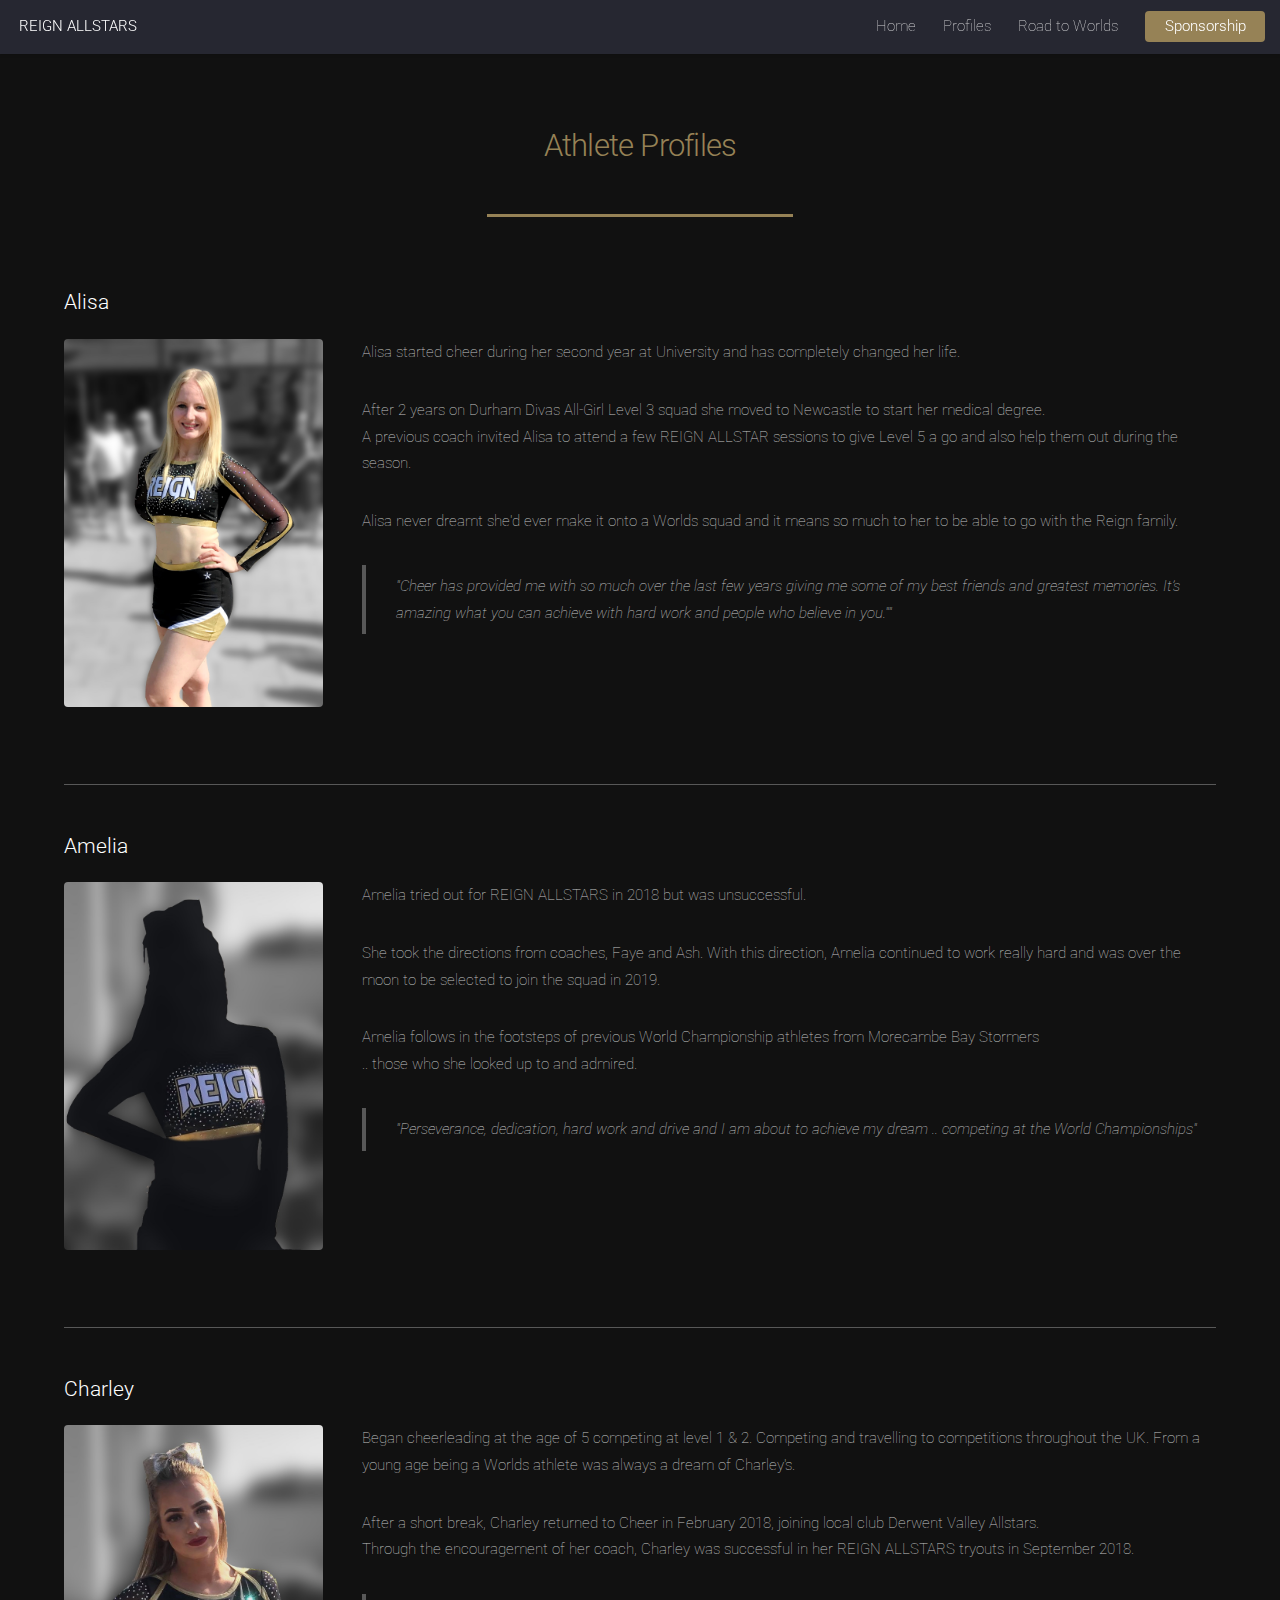
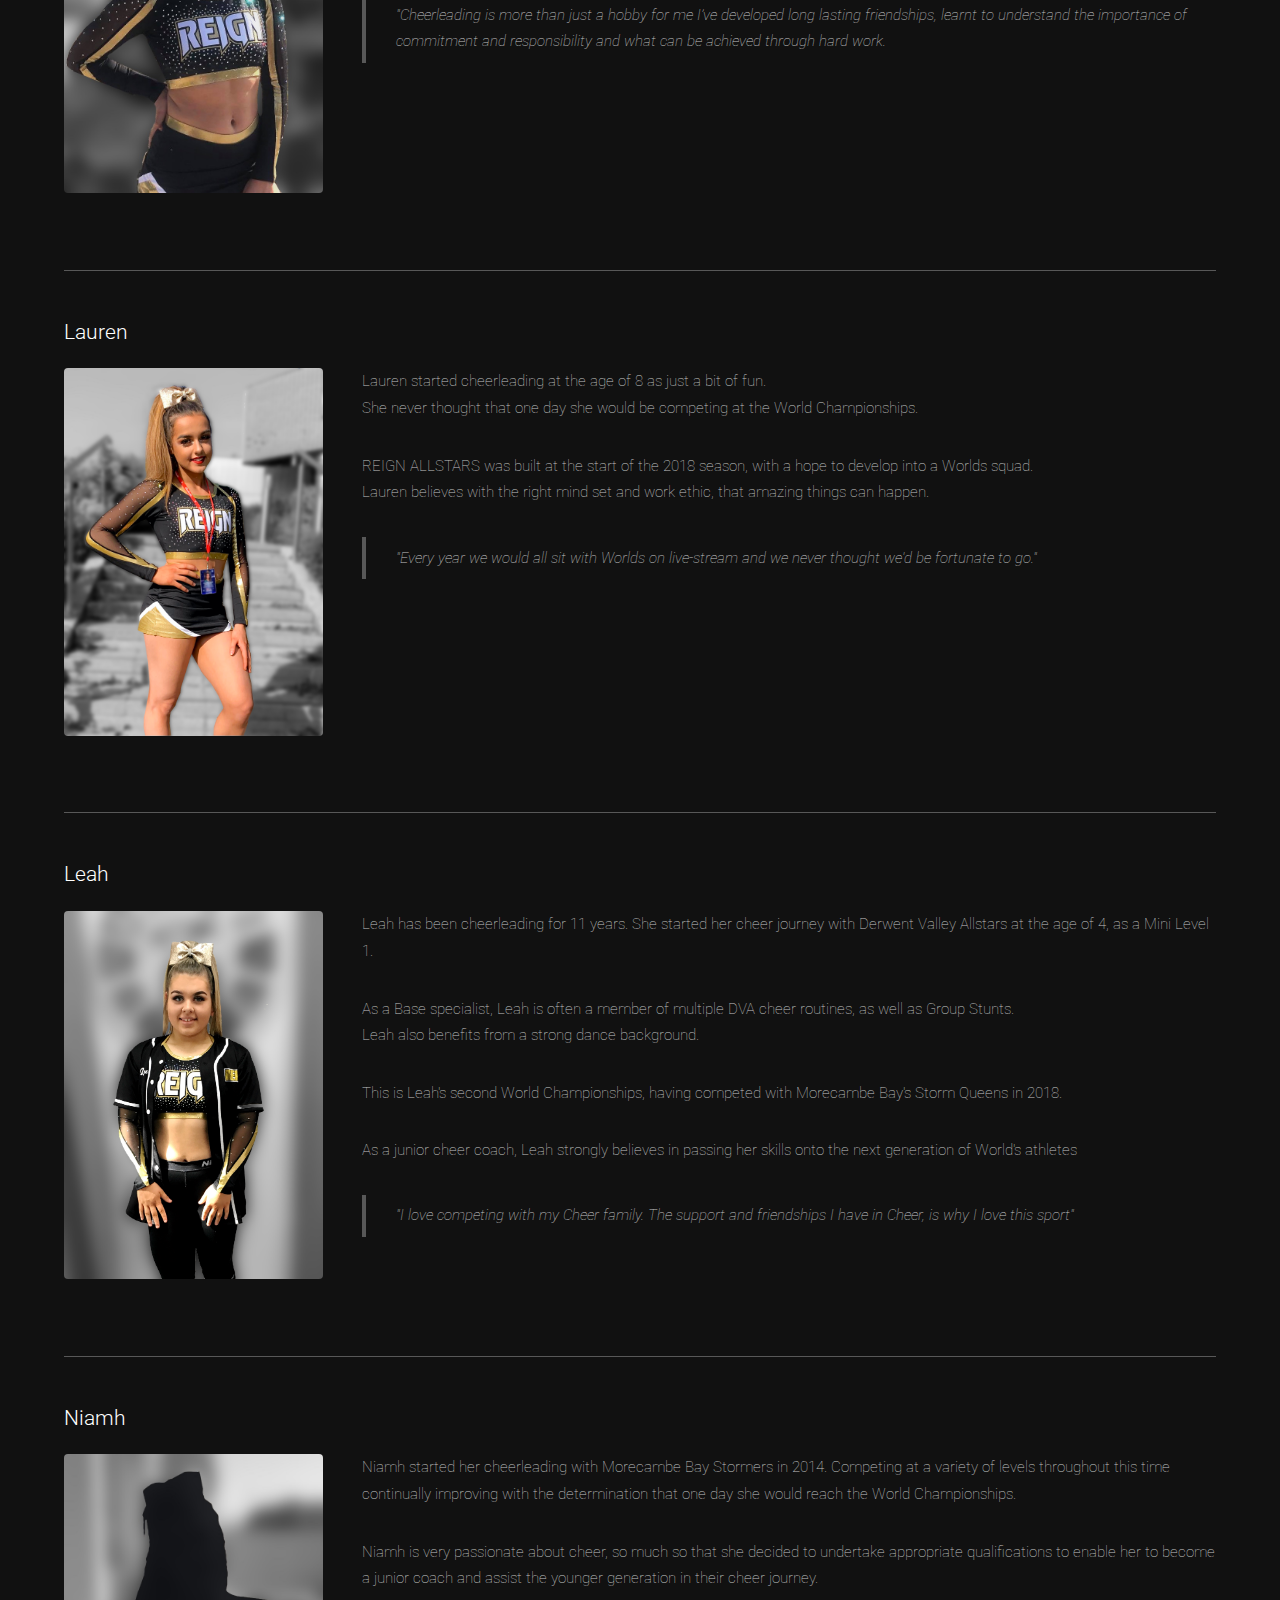
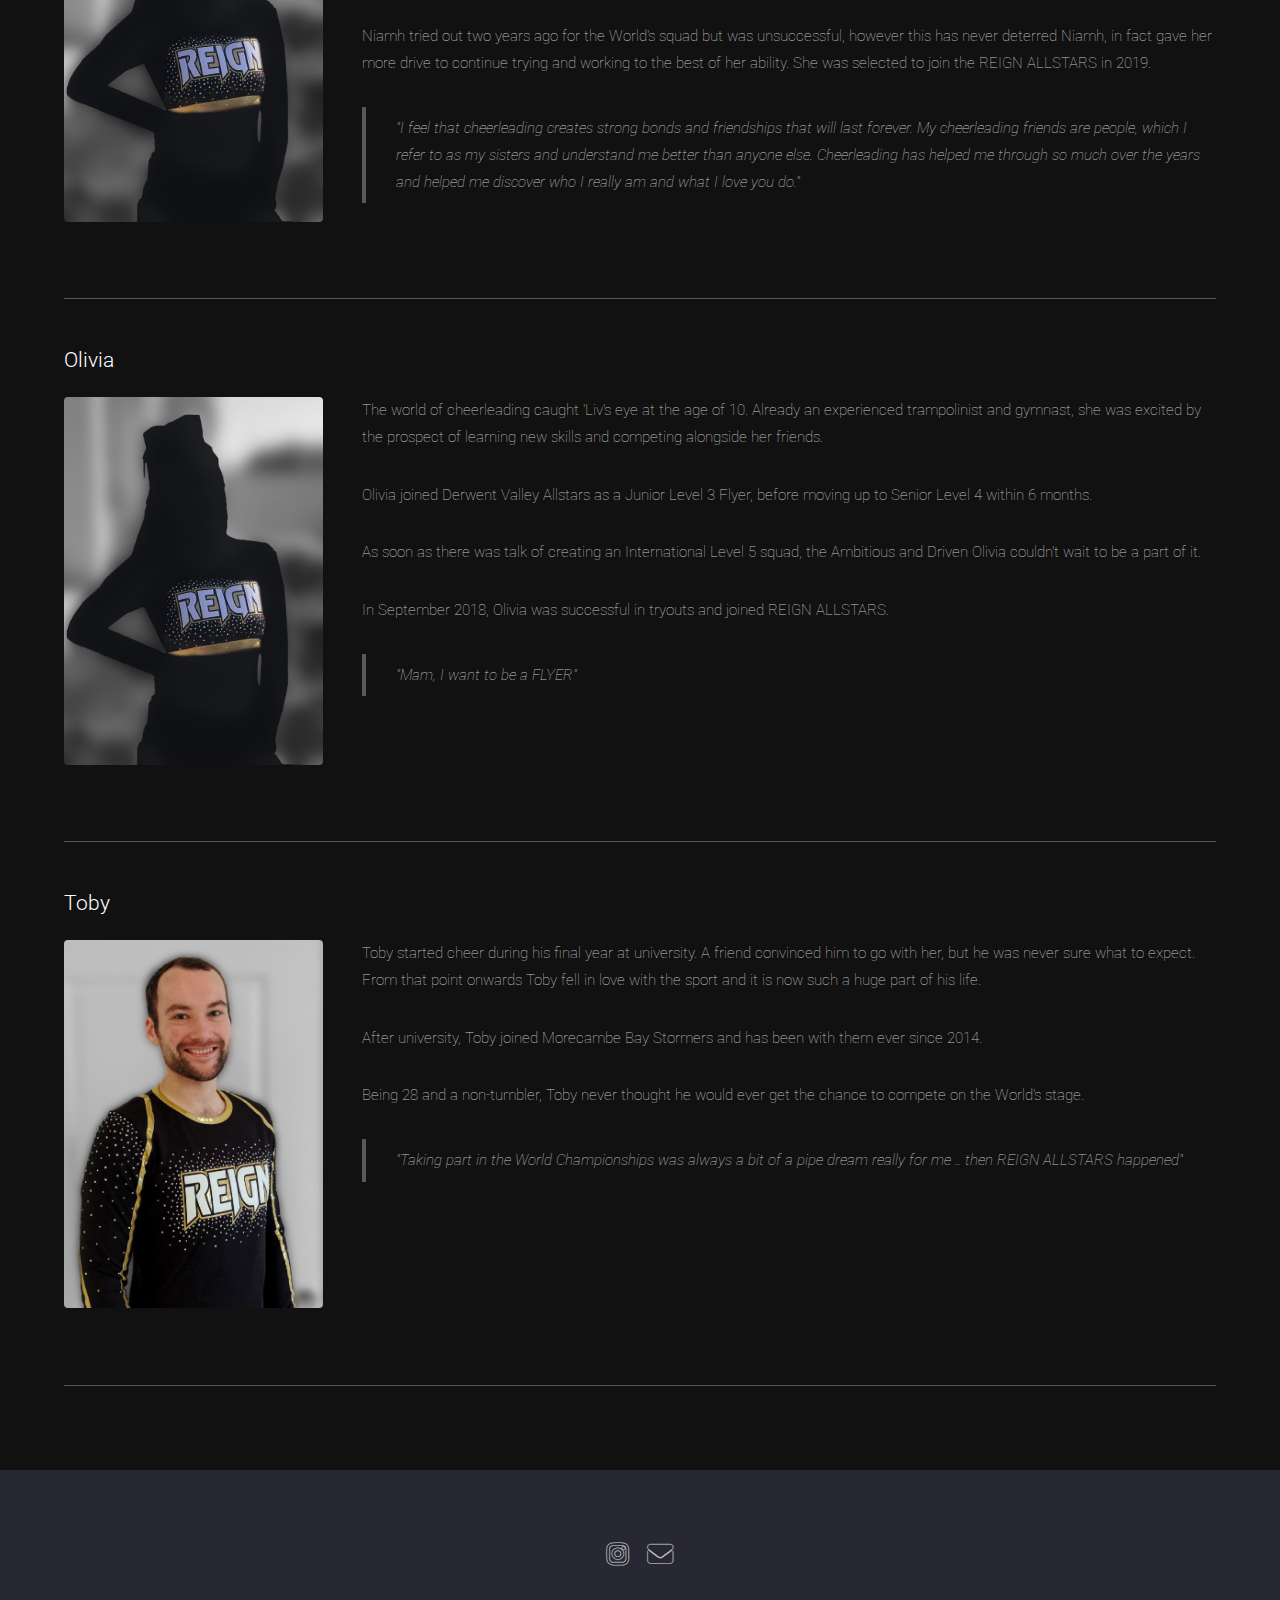
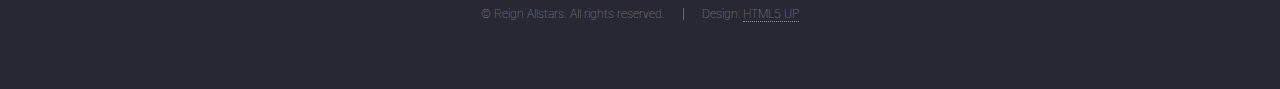
==== athlete-profiles.html @ b9ca9f1c "Added Leah profile" ====
<!DOCTYPE HTML>
<!--
	Landed by HTML5 UP
	html5up.net | @ajlkn
	Free for personal and commercial use under the CCA 3.0 license (html5up.net/license)
-->
<html>
	<head>
		<title>REIGN ALLSTARS - Level 5 Coed Cheer</title>
		<meta charset="utf-8" />
		<meta name="viewport" content="width=device-width, initial-scale=1, user-scalable=no" />
		<link rel="stylesheet" href="assets/css/main.css" />
		<noscript><link rel="stylesheet" href="assets/css/noscript.css" /></noscript>
	</head>
	<body class="is-preload">
		<div id="page-wrapper">

			<!-- Header -->
				<header id="header">
					<h1 id="logo"><a href="index.html">REIGN ALLSTARS</a></h1>
					<nav id="nav">
						<ul>
							<li><a href="index.html">Home</a></li>
							<li><a href="athlete-profiles.html">Profiles</a></li>
							<li><a href="road-to-worlds.html">Road to Worlds</a></li>
							<!--
							<li>
								<a href="index.html">The Journey</a>
								<ul>
									<li></li>
								</ul>
							</li>
							-->
							<li><a href="sponsorship.html" class="button primary">Sponsorship</a></li>
						</ul>
					</nav>
				</header>

			<!-- Main -->
				<div id="main" class="wrapper style1">
					<div class="container">
						<header class="major">
							<h2>Athlete Profiles</h2>
						</header>

						<!-- Content -->
							<section id="content">
								<div>
									<h3>Alisa</h3>
								</div>
								<div class="row">
									<div class="col-3 col-12-medium">
										<img class="image fit" src="images/alisa-profile.jpg" alt="" />
									</div>
									<div class="col-9 col-12-medium">
										<p>Alisa started cheer during her second year at University and has completely changed her life.</p>
										<p>After 2 years on Durham Divas All-Girl Level 3 squad she moved to Newcastle to start her medical degree.<br/>A previous coach invited Alisa to attend a few REIGN ALLSTAR sessions to give Level 5 a go and also help them out during the season.
										<p>Alisa never dreamt she'd ever make it onto a Worlds squad and it means so much to her to be able to go with the Reign family.</p>
										<blockquote>"Cheer has provided me with so much over the last few years giving me some of my best friends and greatest memories. It’s amazing what you can achieve with hard work and people who believe in you.""</blockquote>
									</div>
								</div>
								<hr />

								<div>
									<h3>Amelia</h3>
								</div>
								<div class="row">
									<div class="col-3 col-12-medium">
										<img class="image fit" src="images/unknown-profile.jpg" alt="" />
									</div>
									<div class="col-9 col-12-medium">
										<p>Amelia tried out for REIGN ALLSTARS in 2018 but was unsuccessful.</p>
										<p>She took the directions from coaches, Faye and Ash. With this direction, Amelia continued to work really hard and was over the moon to be selected to join the squad in 2019.
										<p>Amelia follows in the footsteps of previous World Championship athletes from Morecambe Bay Stormers<br />.. those who she looked up to and admired.</p>
										<blockquote>"Perseverance, dedication, hard work and drive and I am about to achieve my dream .. competing at the World Championships"</blockquote>
									</div>
								</div>
								<hr />

								<div>
									<h3>Charley</h3>
								</div>
								<div class="row">
									<div class="col-3 col-12-medium">
										<img class="image fit" src="images/charley-profile.jpg" alt="" />
									</div>
									<div class="col-9 col-12-medium">
										<p>Began cheerleading at the age of 5 competing at level 1 & 2. Competing and travelling to competitions throughout the UK. From a young age being a Worlds athlete was always a dream of Charley's.</p>
										<p>After a short break, Charley returned to Cheer in February 2018, joining local club Derwent Valley Allstars.<br />Through the encouragement of her coach, Charley was successful in her REIGN ALLSTARS tryouts in September 2018.</p>
										<blockquote>"Cheerleading is more than just a hobby for me I’ve developed long lasting friendships, learnt to understand the importance of commitment and responsibility and what can be achieved through hard work.</blockquote>
									</div>
								</div>
								<hr />

								<div>
									<h3>Lauren</h3>
								</div>
								<div class="row">
									<div class="col-3 col-12-medium">
										<img class="image fit" src="images/lauren-profile.jpg" alt="" />
									</div>
									<div class="col-9 col-12-medium">
										<p>Lauren started cheerleading at the age of 8 as just a bit of fun.<br />She never thought that one day she would be competing at the World Championships.</p>
										<p>REIGN ALLSTARS was built at the start of the 2018 season, with a hope to develop into a Worlds squad.<br />Lauren believes with the right mind set and work ethic, that amazing things can happen.</p>
										<blockquote>"Every year we would all sit with Worlds on live-stream and we never thought we'd be fortunate to go."</blockquote>
									</div>
								</div>
								<hr />

								<div>
									<h3>Leah</h3>
								</div>
								<div class="row">
									<div class="col-3 col-12-medium">
										<img class="image fit" src="images/leah-profile.jpg" alt="" />
									</div>
									<div class="col-9 col-12-medium">
										<p>Leah has been cheerleading for 11 years. She started her cheer journey with Derwent Valley Allstars at the age of 4, as a Mini Level 1.</p>
										<p>As a Base specialist, Leah is often a member of multiple DVA cheer routines, as well as Group Stunts.<br />Leah also benefits from a strong dance background.</p>
										<p>This is Leah's second World Championships, having competed with Morecambe Bay's Storm Queens in 2018.</p>
										<p>As a junior cheer coach, Leah strongly believes in passing her skills onto the next generation of World's athletes</p>
										<blockquote>"I love competing with my Cheer family. The support and friendships I have in Cheer, is why I love this sport"</blockquote>
									</div>
								</div>
								<hr />

								<div>
									<h3>Niamh</h3>
								</div>
								<div class="row">
									<div class="col-3 col-12-medium">
										<img class="image fit" src="images/unknown-profile.jpg" alt="" />
									</div>
									<div class="col-9 col-12-medium">
										<p>Niamh started her cheerleading with Morecambe Bay Stormers in 2014. Competing at a variety of levels throughout this time continually improving with the determination that one day she would reach the World Championships.</p>
										<p>Niamh is very passionate about cheer, so much so that she decided to undertake appropriate qualifications to enable her to become a junior coach and assist the younger generation in their cheer journey.</p>
										<p>Niamh tried out two years ago for the World's squad but was unsuccessful, however this has never deterred Niamh, in fact gave her more drive to continue trying and working to the best of her ability. She was selected to join the REIGN ALLSTARS in 2019.</p>
										<blockquote>"I feel that cheerleading creates strong bonds and friendships that will last forever. My cheerleading friends are people, which I refer to as my sisters and understand me better than anyone else. Cheerleading has helped me through so much over the years and helped me discover who I really am and what I love you do."</blockquote>
									</div>
								</div>
								<hr />

								<div>
									<h3>Olivia</h3>
								</div>
								<div class="row">
									<div class="col-3 col-12-medium">
										<img class="image fit" src="images/unknown-profile.jpg" alt="" />
									</div>
									<div class="col-9 col-12-medium">
										<p>The world of cheerleading caught 'Liv's eye at the age of 10. Already an experienced trampolinist and gymnast, she was excited by the prospect of learning new skills and competing alongside her friends.</p>
										<p>Olivia joined Derwent Valley Allstars as a Junior Level 3 Flyer, before moving up to Senior Level 4 within 6 months.</p>
										<p>As soon as there was talk of creating an International Level 5 squad, the Ambitious and Driven Olivia couldn't wait to be a part of it.</p>
										<p>In September 2018, Olivia was successful in tryouts and joined REIGN ALLSTARS.</p>
										<blockquote>"Mam, I want to be a FLYER"</blockquote>
									</div>
								</div>
								<hr />

								<div>
									<h3>Toby</h3>
								</div>
								<div class="row">
									<div class="col-3 col-12-medium">
										<img class="image fit" src="images/toby-profile.jpg" alt="" />
									</div>
									<div class="col-9 col-12-medium">
										<p>Toby started cheer during his final year at university. A friend convinced him to go with her, but he was never sure what to expect.<br />From that point onwards Toby fell in love with the sport and it is now such a huge part of his life.</p>
										<p>After university, Toby joined Morecambe Bay Stormers and has been with them ever since 2014.</p>
										<p>Being 28 and a non-tumbler, Toby never thought he would ever get the chance to compete on the World's stage.</p>
										<blockquote>"Taking part in the World Championships was always a bit of a pipe dream really for me .. then REIGN ALLSTARS happened"</blockquote>
									</div>
								</div>
								<hr />

								</section>

					</div>
				</div>

				<!-- Footer -->
					<footer id="footer">
						<ul class="icons">
							<li><a href="https://instagram.com/reign_allstars" class="icon brands alt fa-instagram"><span class="label">Instagram</span></a></li>
							<li><a  href="mailto:coach@reignallstars.co.uk" class="icon solid alt fa-envelope"><span class="label">Email</span></a></li>
						</ul>
						<ul class="copyright">
							<li>&copy; Reign Allstars. All rights reserved.</li><li>Design: <a href="http://html5up.net">HTML5 UP</a></li>
						</ul>
					</footer>

		</div>

		<!-- Scripts -->
			<script src="assets/js/jquery.min.js"></script>
			<script src="assets/js/jquery.scrolly.min.js"></script>
			<script src="assets/js/jquery.dropotron.min.js"></script>
			<script src="assets/js/jquery.scrollex.min.js"></script>
			<script src="assets/js/browser.min.js"></script>
			<script src="assets/js/breakpoints.min.js"></script>
			<script src="assets/js/util.js"></script>
			<script src="assets/js/main.js"></script>

	</body>
</html>
---- assets/css/main.css ----
@import url("fontawesome-all.min.css");
@import url("https://fonts.googleapis.com/css?family=Roboto:100,300,100italic,300italic");

/*
	Landed by HTML5 UP
	html5up.net | @ajlkn
	Free for personal and commercial use under the CCA 3.0 license (html5up.net/license)
*/

html, body, div, span, applet, object,
iframe, h1, h2, h3, h4, h5, h6, p, blockquote,
pre, a, abbr, acronym, address, big, cite,
code, del, dfn, em, img, ins, kbd, q, s, samp,
small, strike, strong, sub, sup, tt, var, b,
u, i, center, dl, dt, dd, ol, ul, li, fieldset,
form, label, legend, table, caption, tbody,
tfoot, thead, tr, th, td, article, aside,
canvas, details, embed, figure, figcaption,
footer, header, hgroup, menu, nav, output, ruby,
section, summary, time, mark, audio, video {
	margin: 0;
	padding: 0;
	border: 0;
	font-size: 100%;
	font: inherit;
	vertical-align: baseline;}

article, aside, details, figcaption, figure,
footer, header, hgroup, menu, nav, section {
	display: block;}

body {
	line-height: 1;
}

ol, ul {
	list-style: none;
}

blockquote, q {
	quotes: none;
}

	blockquote:before, blockquote:after, q:before, q:after {
		content: '';
		content: none;
	}

table {
	border-collapse: collapse;
	border-spacing: 0;
}

body {
	-webkit-text-size-adjust: none;
}

mark {
	background-color: transparent;
	color: inherit;
}

input::-moz-focus-inner {
	border: 0;
	padding: 0;
}

input, select, textarea {
	-moz-appearance: none;
	-webkit-appearance: none;
	-ms-appearance: none;
	appearance: none;
}

/* Basic */

	html {
		box-sizing: border-box;
	}

	*, *:before, *:after {
		box-sizing: inherit;
	}

	html, body {
		background: #111111;
	}

	body.is-preload *, body.is-preload *:before, body.is-preload *:after {
		-moz-animation: none !important;
		-webkit-animation: none !important;
		-ms-animation: none !important;
		animation: none !important;
		-moz-transition: none !important;
		-webkit-transition: none !important;
		-ms-transition: none !important;
		transition: none !important;
	}

	body, input, select, textarea {
		color: rgba(255, 255, 255, 0.75);
		font-family: "Roboto", Helvetica, sans-serif;
		font-size: 15pt;
		font-weight: 100;
		line-height: 1.75em;
	}

	a {
		-moz-transition: border-color 0.2s ease-in-out, color 0.2s ease-in-out;
		-webkit-transition: border-color 0.2s ease-in-out, color 0.2s ease-in-out;
		-ms-transition: border-color 0.2s ease-in-out, color 0.2s ease-in-out;
		transition: border-color 0.2s ease-in-out, color 0.2s ease-in-out;
		border-bottom: dotted 1px;
		color: #968256;
		text-decoration: none;
	}

		a:hover {
			color: #968256 !important;
			border-bottom-color: transparent;
		}

	strong, b {
		color: #ffffff;
		font-weight: 300;
	}

	em, i {
		font-style: italic;
	}

	p {
		margin: 0 0 2em 0;
	}

	h1, h2, h3, h4, h5, h6 {
		color: #ffffff;
		font-weight: 300;
		line-height: 1em;
		margin: 0 0 1em 0;
	}

		h1 a, h2 a, h3 a, h4 a, h5 a, h6 a {
			color: inherit;
			border: 0;
		}

	h2 {
		font-size: 2em;
		line-height: 1.5em;
		letter-spacing: -0.025em;
	}

	h3 {
		font-size: 1.35em;
		line-height: 1.5em;
	}

	h4 {
		font-size: 1.1em;
		line-height: 1.5em;
	}

	h5 {
		font-size: 0.9em;
		line-height: 1.5em;
	}

	h6 {
		font-size: 0.7em;
		line-height: 1.5em;
	}

	sub {
		font-size: 0.8em;
		position: relative;
		top: 0.5em;
	}

	sup {
		font-size: 0.8em;
		position: relative;
		top: -0.5em;
	}

	hr {
		border: 0;
		border-bottom: solid 1px rgba(255, 255, 255, 0.3);
		margin: 3em 0;
	}

		hr.major {
			margin: 4em 0;
		}

	blockquote {
		border-left: solid 4px rgba(255, 255, 255, 0.3);
		font-style: italic;
		margin: 0 0 2em 0;
		padding: 0.5em 0 0.5em 2em;
	}

	code {
		background: rgba(255, 255, 255, 0.075);
		border-radius: 4px;
		font-family: "Courier New", monospace;
		font-size: 0.9em;
		margin: 0 0.25em;
		padding: 0.25em 0.65em;
	}

	pre {
		-webkit-overflow-scrolling: touch;
		font-family: "Courier New", monospace;
		font-size: 0.9em;
		margin: 0 0 2em 0;
	}

		pre code {
			display: block;
			line-height: 1.75em;
			padding: 1em 1.5em;
			overflow-x: auto;
		}

	.align-left {
		text-align: left;
	}

	.align-center {
		text-align: center;
	}

	.align-right {
		text-align: right;
	}

/* Loader */

	@-moz-keyframes spinner-show {
		0% {
			opacity: 0;
		}

		100% {
			opacity: 1;
		}
	}

	@-webkit-keyframes spinner-show {
		0% {
			opacity: 0;
		}

		100% {
			opacity: 1;
		}
	}

	@-ms-keyframes spinner-show {
		0% {
			opacity: 0;
		}

		100% {
			opacity: 1;
		}
	}

	@keyframes spinner-show {
		0% {
			opacity: 0;
		}

		100% {
			opacity: 1;
		}
	}

	@-moz-keyframes spinner-hide {
		0% {
			color: rgba(255, 255, 255, 0.15);
			z-index: 100001;
			-moz-transform: scale(1) rotate(0deg);
			-webkit-transform: scale(1) rotate(0deg);
			-ms-transform: scale(1) rotate(0deg);
			transform: scale(1) rotate(0deg);
		}

		99% {
			color: #222630;
			z-index: 100001;
			-moz-transform: scale(0.5) rotate(360deg);
			-webkit-transform: scale(0.5) rotate(360deg);
			-ms-transform: scale(0.5) rotate(360deg);
			transform: scale(0.5) rotate(360deg);
		}

		100% {
			color: #222630;
			z-index: -1;
			-moz-transform: scale(0.5) rotate(360deg);
			-webkit-transform: scale(0.5) rotate(360deg);
			-ms-transform: scale(0.5) rotate(360deg);
			transform: scale(0.5) rotate(360deg);
		}
	}

	@-webkit-keyframes spinner-hide {
		0% {
			color: rgba(255, 255, 255, 0.15);
			z-index: 100001;
			-moz-transform: scale(1) rotate(0deg);
			-webkit-transform: scale(1) rotate(0deg);
			-ms-transform: scale(1) rotate(0deg);
			transform: scale(1) rotate(0deg);
		}

		99% {
			color: #222630;
			z-index: 100001;
			-moz-transform: scale(0.5) rotate(360deg);
			-webkit-transform: scale(0.5) rotate(360deg);
			-ms-transform: scale(0.5) rotate(360deg);
			transform: scale(0.5) rotate(360deg);
		}

		100% {
			color: #222630;
			z-index: -1;
			-moz-transform: scale(0.5) rotate(360deg);
			-webkit-transform: scale(0.5) rotate(360deg);
			-ms-transform: scale(0.5) rotate(360deg);
			transform: scale(0.5) rotate(360deg);
		}
	}

	@-ms-keyframes spinner-hide {
		0% {
			color: rgba(255, 255, 255, 0.15);
			z-index: 100001;
			-moz-transform: scale(1) rotate(0deg);
			-webkit-transform: scale(1) rotate(0deg);
			-ms-transform: scale(1) rotate(0deg);
			transform: scale(1) rotate(0deg);
		}

		99% {
			color: #222630;
			z-index: 100001;
			-moz-transform: scale(0.5) rotate(360deg);
			-webkit-transform: scale(0.5) rotate(360deg);
			-ms-transform: scale(0.5) rotate(360deg);
			transform: scale(0.5) rotate(360deg);
		}

		100% {
			color: #222630;
			z-index: -1;
			-moz-transform: scale(0.5) rotate(360deg);
			-webkit-transform: scale(0.5) rotate(360deg);
			-ms-transform: scale(0.5) rotate(360deg);
			transform: scale(0.5) rotate(360deg);
		}
	}

	@keyframes spinner-hide {
		0% {
			color: rgba(255, 255, 255, 0.15);
			z-index: 100001;
			-moz-transform: scale(1) rotate(0deg);
			-webkit-transform: scale(1) rotate(0deg);
			-ms-transform: scale(1) rotate(0deg);
			transform: scale(1) rotate(0deg);
		}

		99% {
			color: #222630;
			z-index: 100001;
			-moz-transform: scale(0.5) rotate(360deg);
			-webkit-transform: scale(0.5) rotate(360deg);
			-ms-transform: scale(0.5) rotate(360deg);
			transform: scale(0.5) rotate(360deg);
		}

		100% {
			color: #222630;
			z-index: -1;
			-moz-transform: scale(0.5) rotate(360deg);
			-webkit-transform: scale(0.5) rotate(360deg);
			-ms-transform: scale(0.5) rotate(360deg);
			transform: scale(0.5) rotate(360deg);
		}
	}

	@-moz-keyframes spinner-rotate {
		0% {
			-moz-transform: scale(1) rotate(0deg);
			-webkit-transform: scale(1) rotate(0deg);
			-ms-transform: scale(1) rotate(0deg);
			transform: scale(1) rotate(0deg);
		}

		100% {
			-moz-transform: scale(1) rotate(360deg);
			-webkit-transform: scale(1) rotate(360deg);
			-ms-transform: scale(1) rotate(360deg);
			transform: scale(1) rotate(360deg);
		}
	}

	@-webkit-keyframes spinner-rotate {
		0% {
			-moz-transform: scale(1) rotate(0deg);
			-webkit-transform: scale(1) rotate(0deg);
			-ms-transform: scale(1) rotate(0deg);
			transform: scale(1) rotate(0deg);
		}

		100% {
			-moz-transform: scale(1) rotate(360deg);
			-webkit-transform: scale(1) rotate(360deg);
			-ms-transform: scale(1) rotate(360deg);
			transform: scale(1) rotate(360deg);
		}
	}

	@-ms-keyframes spinner-rotate {
		0% {
			-moz-transform: scale(1) rotate(0deg);
			-webkit-transform: scale(1) rotate(0deg);
			-ms-transform: scale(1) rotate(0deg);
			transform: scale(1) rotate(0deg);
		}

		100% {
			-moz-transform: scale(1) rotate(360deg);
			-webkit-transform: scale(1) rotate(360deg);
			-ms-transform: scale(1) rotate(360deg);
			transform: scale(1) rotate(360deg);
		}
	}

	@keyframes spinner-rotate {
		0% {
			-moz-transform: scale(1) rotate(0deg);
			-webkit-transform: scale(1) rotate(0deg);
			-ms-transform: scale(1) rotate(0deg);
			transform: scale(1) rotate(0deg);
		}

		100% {
			-moz-transform: scale(1) rotate(360deg);
			-webkit-transform: scale(1) rotate(360deg);
			-ms-transform: scale(1) rotate(360deg);
			transform: scale(1) rotate(360deg);
		}
	}

	@-moz-keyframes overlay-hide {
		0% {
			opacity: 1;
			z-index: 100000;
		}

		15% {
			opacity: 1;
			z-index: 100000;
		}

		99% {
			opacity: 0;
			z-index: 100000;
		}

		100% {
			opacity: 0;
			z-index: -1;
		}
	}

	@-webkit-keyframes overlay-hide {
		0% {
			opacity: 1;
			z-index: 100000;
		}

		15% {
			opacity: 1;
			z-index: 100000;
		}

		99% {
			opacity: 0;
			z-index: 100000;
		}

		100% {
			opacity: 0;
			z-index: -1;
		}
	}

	@-ms-keyframes overlay-hide {
		0% {
			opacity: 1;
			z-index: 100000;
		}

		15% {
			opacity: 1;
			z-index: 100000;
		}

		99% {
			opacity: 0;
			z-index: 100000;
		}

		100% {
			opacity: 0;
			z-index: -1;
		}
	}

	@keyframes overlay-hide {
		0% {
			opacity: 1;
			z-index: 100000;
		}

		15% {
			opacity: 1;
			z-index: 100000;
		}

		99% {
			opacity: 0;
			z-index: 100000;
		}

		100% {
			opacity: 0;
			z-index: -1;
		}
	}

	body.landing {
		text-decoration: none;
	}

		body.landing:before {
			-moz-osx-font-smoothing: grayscale;
			-webkit-font-smoothing: antialiased;
			display: inline-block;
			font-style: normal;
			font-variant: normal;
			text-rendering: auto;
			line-height: 1;
			text-transform: none !important;
			font-family: 'Font Awesome 5 Free';
			font-weight: 900;
		}

		body.landing:before {
			-moz-animation: spinner-show 1.5s 1 0.25s ease forwards, spinner-hide 0.25s ease-in-out forwards !important;
			-webkit-animation: spinner-show 1.5s 1 0.25s ease forwards, spinner-hide 0.25s ease-in-out forwards !important;
			-ms-animation: spinner-show 1.5s 1 0.25s ease forwards, spinner-hide 0.25s ease-in-out forwards !important;
			animation: spinner-show 1.5s 1 0.25s ease forwards, spinner-hide 0.25s ease-in-out forwards !important;
			-moz-transform-origin: 50% 50%;
			-webkit-transform-origin: 50% 50%;
			-ms-transform-origin: 50% 50%;
			transform-origin: 50% 50%;
			color: rgba(255, 255, 255, 0.15);
			content: '\f1ce';
			cursor: default;
			display: block;
			font-size: 2em;
			height: 2em;
			left: 50%;
			line-height: 2em;
			margin: -1em 0 0 -1em;
			opacity: 0;
			position: fixed;
			text-align: center;
			top: 50%;
			width: 2em;
			z-index: -1;
		}

		body.landing:after {
			-moz-animation: overlay-hide 1.5s ease-in forwards !important;
			-webkit-animation: overlay-hide 1.5s ease-in forwards !important;
			-ms-animation: overlay-hide 1.5s ease-in forwards !important;
			animation: overlay-hide 1.5s ease-in forwards !important;
			background: #222630;
			content: '';
			display: block;
			height: 100%;
			left: 0;
			opacity: 0;
			position: fixed;
			top: 0;
			width: 100%;
			z-index: -1;
		}

		body.landing.is-preload:before {
			-moz-animation: spinner-show 1.5s 1 0.25s ease forwards, spinner-rotate 0.75s infinite linear !important;
			-webkit-animation: spinner-show 1.5s 1 0.25s ease forwards, spinner-rotate 0.75s infinite linear !important;
			-ms-animation: spinner-show 1.5s 1 0.25s ease forwards, spinner-rotate 0.75s infinite linear !important;
			animation: spinner-show 1.5s 1 0.25s ease forwards, spinner-rotate 0.75s infinite linear !important;
			z-index: 100001;
		}

		body.landing.is-preload:after {
			-moz-animation: none !important;
			-webkit-animation: none !important;
			-ms-animation: none !important;
			animation: none !important;
			opacity: 1;
			z-index: 100000;
		}

	@media (-webkit-min-device-pixel-ratio: 2) {

		body.landing:before {
			line-height: 2.025em;
		}

	}

/* Container */

	.container {
		margin: 0 auto;
		max-width: calc(100% - 4em);
		width: 70em;
	}

		.container.xsmall {
			width: 17.5em;
		}

		.container.small {
			width: 35em;
		}

		.container.medium {
			width: 52.5em;
		}

		.container.large {
			width: 87.5em;
		}

		.container.xlarge {
			width: 105em;
		}

		.container.max {
			width: 100%;
		}

		@media screen and (max-width: 1280px) {

			.container {
				width: 90%;
				max-width: 100%;
			}

		}

		@media screen and (max-width: 980px) {

			.container {
				width: 100% !important;
			}

		}

/* Row */

	.row {
		display: flex;
		flex-wrap: wrap;
		box-sizing: border-box;
		align-items: stretch;
	}

		.row > * {
			box-sizing: border-box;
		}

		.row.gtr-uniform > * > :last-child {
			margin-bottom: 0;
		}

		.row.aln-left {
			justify-content: flex-start;
		}

		.row.aln-center {
			justify-content: center;
		}

		.row.aln-right {
			justify-content: flex-end;
		}

		.row.aln-top {
			align-items: flex-start;
		}

		.row.aln-middle {
			align-items: center;
		}

		.row.aln-bottom {
			align-items: flex-end;
		}

		.row > .imp {
			order: -1;
		}

		.row > .col-1 {
			width: 8.33333%;
		}

		.row > .off-1 {
			margin-left: 8.33333%;
		}

		.row > .col-2 {
			width: 16.66667%;
		}

		.row > .off-2 {
			margin-left: 16.66667%;
		}

		.row > .col-3 {
			width: 25%;
		}

		.row > .off-3 {
			margin-left: 25%;
		}

		.row > .col-4 {
			width: 33.33333%;
		}

		.row > .off-4 {
			margin-left: 33.33333%;
		}

		.row > .col-5 {
			width: 41.66667%;
		}

		.row > .off-5 {
			margin-left: 41.66667%;
		}

		.row > .col-6 {
			width: 50%;
		}

		.row > .off-6 {
			margin-left: 50%;
		}

		.row > .col-7 {
			width: 58.33333%;
		}

		.row > .off-7 {
			margin-left: 58.33333%;
		}

		.row > .col-8 {
			width: 66.66667%;
		}

		.row > .off-8 {
			margin-left: 66.66667%;
		}

		.row > .col-9 {
			width: 75%;
		}

		.row > .off-9 {
			margin-left: 75%;
		}

		.row > .col-10 {
			width: 83.33333%;
		}

		.row > .off-10 {
			margin-left: 83.33333%;
		}

		.row > .col-11 {
			width: 91.66667%;
		}

		.row > .off-11 {
			margin-left: 91.66667%;
		}

		.row > .col-12 {
			width: 100%;
		}

		.row > .off-12 {
			margin-left: 100%;
		}

		.row.gtr-0 {
			margin-top: 0;
			margin-left: 0em;
		}

			.row.gtr-0 > * {
				padding: 0 0 0 0em;
			}

			.row.gtr-0.gtr-uniform {
				margin-top: 0em;
			}

				.row.gtr-0.gtr-uniform > * {
					padding-top: 0em;
				}

		.row.gtr-25 {
			margin-top: 0;
			margin-left: -0.625em;
		}

			.row.gtr-25 > * {
				padding: 0 0 0 0.625em;
			}

			.row.gtr-25.gtr-uniform {
				margin-top: -0.625em;
			}

				.row.gtr-25.gtr-uniform > * {
					padding-top: 0.625em;
				}

		.row.gtr-50 {
			margin-top: 0;
			margin-left: -1.25em;
		}

			.row.gtr-50 > * {
				padding: 0 0 0 1.25em;
			}

			.row.gtr-50.gtr-uniform {
				margin-top: -1.25em;
			}

				.row.gtr-50.gtr-uniform > * {
					padding-top: 1.25em;
				}

		.row {
			margin-top: 0;
			margin-left: -2.5em;
		}

			.row > * {
				padding: 0 0 0 2.5em;
			}

			.row.gtr-uniform {
				margin-top: -2.5em;
			}

				.row.gtr-uniform > * {
					padding-top: 2.5em;
				}

		.row.gtr-150 {
			margin-top: 0;
			margin-left: -3.75em;
		}

			.row.gtr-150 > * {
				padding: 0 0 0 3.75em;
			}

			.row.gtr-150.gtr-uniform {
				margin-top: -3.75em;
			}

				.row.gtr-150.gtr-uniform > * {
					padding-top: 3.75em;
				}

		.row.gtr-200 {
			margin-top: 0;
			margin-left: -5em;
		}

			.row.gtr-200 > * {
				padding: 0 0 0 5em;
			}

			.row.gtr-200.gtr-uniform {
				margin-top: -5em;
			}

				.row.gtr-200.gtr-uniform > * {
					padding-top: 5em;
				}

		@media screen and (max-width: 1680px) {

			.row {
				display: flex;
				flex-wrap: wrap;
				box-sizing: border-box;
				align-items: stretch;
			}

				.row > * {
					box-sizing: border-box;
				}

				.row.gtr-uniform > * > :last-child {
					margin-bottom: 0;
				}

				.row.aln-left {
					justify-content: flex-start;
				}

				.row.aln-center {
					justify-content: center;
				}

				.row.aln-right {
					justify-content: flex-end;
				}

				.row.aln-top {
					align-items: flex-start;
				}

				.row.aln-middle {
					align-items: center;
				}

				.row.aln-bottom {
					align-items: flex-end;
				}

				.row > .imp-xlarge {
					order: -1;
				}

				.row > .col-1-xlarge {
					width: 8.33333%;
				}

				.row > .off-1-xlarge {
					margin-left: 8.33333%;
				}

				.row > .col-2-xlarge {
					width: 16.66667%;
				}

				.row > .off-2-xlarge {
					margin-left: 16.66667%;
				}

				.row > .col-3-xlarge {
					width: 25%;
				}

				.row > .off-3-xlarge {
					margin-left: 25%;
				}

				.row > .col-4-xlarge {
					width: 33.33333%;
				}

				.row > .off-4-xlarge {
					margin-left: 33.33333%;
				}

				.row > .col-5-xlarge {
					width: 41.66667%;
				}

				.row > .off-5-xlarge {
					margin-left: 41.66667%;
				}

				.row > .col-6-xlarge {
					width: 50%;
				}

				.row > .off-6-xlarge {
					margin-left: 50%;
				}

				.row > .col-7-xlarge {
					width: 58.33333%;
				}

				.row > .off-7-xlarge {
					margin-left: 58.33333%;
				}

				.row > .col-8-xlarge {
					width: 66.66667%;
				}

				.row > .off-8-xlarge {
					margin-left: 66.66667%;
				}

				.row > .col-9-xlarge {
					width: 75%;
				}

				.row > .off-9-xlarge {
					margin-left: 75%;
				}

				.row > .col-10-xlarge {
					width: 83.33333%;
				}

				.row > .off-10-xlarge {
					margin-left: 83.33333%;
				}

				.row > .col-11-xlarge {
					width: 91.66667%;
				}

				.row > .off-11-xlarge {
					margin-left: 91.66667%;
				}

				.row > .col-12-xlarge {
					width: 100%;
				}

				.row > .off-12-xlarge {
					margin-left: 100%;
				}

				.row.gtr-0 {
					margin-top: 0;
					margin-left: 0em;
				}

					.row.gtr-0 > * {
						padding: 0 0 0 0em;
					}

					.row.gtr-0.gtr-uniform {
						margin-top: 0em;
					}

						.row.gtr-0.gtr-uniform > * {
							padding-top: 0em;
						}

				.row.gtr-25 {
					margin-top: 0;
					margin-left: -0.625em;
				}

					.row.gtr-25 > * {
						padding: 0 0 0 0.625em;
					}

					.row.gtr-25.gtr-uniform {
						margin-top: -0.625em;
					}

						.row.gtr-25.gtr-uniform > * {
							padding-top: 0.625em;
						}

				.row.gtr-50 {
					margin-top: 0;
					margin-left: -1.25em;
				}

					.row.gtr-50 > * {
						padding: 0 0 0 1.25em;
					}

					.row.gtr-50.gtr-uniform {
						margin-top: -1.25em;
					}

						.row.gtr-50.gtr-uniform > * {
							padding-top: 1.25em;
						}

				.row {
					margin-top: 0;
					margin-left: -2.5em;
				}

					.row > * {
						padding: 0 0 0 2.5em;
					}

					.row.gtr-uniform {
						margin-top: -2.5em;
					}

						.row.gtr-uniform > * {
							padding-top: 2.5em;
						}

				.row.gtr-150 {
					margin-top: 0;
					margin-left: -3.75em;
				}

					.row.gtr-150 > * {
						padding: 0 0 0 3.75em;
					}

					.row.gtr-150.gtr-uniform {
						margin-top: -3.75em;
					}

						.row.gtr-150.gtr-uniform > * {
							padding-top: 3.75em;
						}

				.row.gtr-200 {
					margin-top: 0;
					margin-left: -5em;
				}

					.row.gtr-200 > * {
						padding: 0 0 0 5em;
					}

					.row.gtr-200.gtr-uniform {
						margin-top: -5em;
					}

						.row.gtr-200.gtr-uniform > * {
							padding-top: 5em;
						}

		}

		@media screen and (max-width: 1280px) {

			.row {
				display: flex;
				flex-wrap: wrap;
				box-sizing: border-box;
				align-items: stretch;
			}

				.row > * {
					box-sizing: border-box;
				}

				.row.gtr-uniform > * > :last-child {
					margin-bottom: 0;
				}

				.row.aln-left {
					justify-content: flex-start;
				}

				.row.aln-center {
					justify-content: center;
				}

				.row.aln-right {
					justify-content: flex-end;
				}

				.row.aln-top {
					align-items: flex-start;
				}

				.row.aln-middle {
					align-items: center;
				}

				.row.aln-bottom {
					align-items: flex-end;
				}

				.row > .imp-large {
					order: -1;
				}

				.row > .col-1-large {
					width: 8.33333%;
				}

				.row > .off-1-large {
					margin-left: 8.33333%;
				}

				.row > .col-2-large {
					width: 16.66667%;
				}

				.row > .off-2-large {
					margin-left: 16.66667%;
				}

				.row > .col-3-large {
					width: 25%;
				}

				.row > .off-3-large {
					margin-left: 25%;
				}

				.row > .col-4-large {
					width: 33.33333%;
				}

				.row > .off-4-large {
					margin-left: 33.33333%;
				}

				.row > .col-5-large {
					width: 41.66667%;
				}

				.row > .off-5-large {
					margin-left: 41.66667%;
				}

				.row > .col-6-large {
					width: 50%;
				}

				.row > .off-6-large {
					margin-left: 50%;
				}

				.row > .col-7-large {
					width: 58.33333%;
				}

				.row > .off-7-large {
					margin-left: 58.33333%;
				}

				.row > .col-8-large {
					width: 66.66667%;
				}

				.row > .off-8-large {
					margin-left: 66.66667%;
				}

				.row > .col-9-large {
					width: 75%;
				}

				.row > .off-9-large {
					margin-left: 75%;
				}

				.row > .col-10-large {
					width: 83.33333%;
				}

				.row > .off-10-large {
					margin-left: 83.33333%;
				}

				.row > .col-11-large {
					width: 91.66667%;
				}

				.row > .off-11-large {
					margin-left: 91.66667%;
				}

				.row > .col-12-large {
					width: 100%;
				}

				.row > .off-12-large {
					margin-left: 100%;
				}

				.row.gtr-0 {
					margin-top: 0;
					margin-left: 0em;
				}

					.row.gtr-0 > * {
						padding: 0 0 0 0em;
					}

					.row.gtr-0.gtr-uniform {
						margin-top: 0em;
					}

						.row.gtr-0.gtr-uniform > * {
							padding-top: 0em;
						}

				.row.gtr-25 {
					margin-top: 0;
					margin-left: -0.625em;
				}

					.row.gtr-25 > * {
						padding: 0 0 0 0.625em;
					}

					.row.gtr-25.gtr-uniform {
						margin-top: -0.625em;
					}

						.row.gtr-25.gtr-uniform > * {
							padding-top: 0.625em;
						}

				.row.gtr-50 {
					margin-top: 0;
					margin-left: -1.25em;
				}

					.row.gtr-50 > * {
						padding: 0 0 0 1.25em;
					}

					.row.gtr-50.gtr-uniform {
						margin-top: -1.25em;
					}

						.row.gtr-50.gtr-uniform > * {
							padding-top: 1.25em;
						}

				.row {
					margin-top: 0;
					margin-left: -2.5em;
				}

					.row > * {
						padding: 0 0 0 2.5em;
					}

					.row.gtr-uniform {
						margin-top: -2.5em;
					}

						.row.gtr-uniform > * {
							padding-top: 2.5em;
						}

				.row.gtr-150 {
					margin-top: 0;
					margin-left: -3.75em;
				}

					.row.gtr-150 > * {
						padding: 0 0 0 3.75em;
					}

					.row.gtr-150.gtr-uniform {
						margin-top: -3.75em;
					}

						.row.gtr-150.gtr-uniform > * {
							padding-top: 3.75em;
						}

				.row.gtr-200 {
					margin-top: 0;
					margin-left: -5em;
				}

					.row.gtr-200 > * {
						padding: 0 0 0 5em;
					}

					.row.gtr-200.gtr-uniform {
						margin-top: -5em;
					}

						.row.gtr-200.gtr-uniform > * {
							padding-top: 5em;
						}

		}

		@media screen and (max-width: 980px) {

			.row {
				display: flex;
				flex-wrap: wrap;
				box-sizing: border-box;
				align-items: stretch;
			}

				.row > * {
					box-sizing: border-box;
				}

				.row.gtr-uniform > * > :last-child {
					margin-bottom: 0;
				}

				.row.aln-left {
					justify-content: flex-start;
				}

				.row.aln-center {
					justify-content: center;
				}

				.row.aln-right {
					justify-content: flex-end;
				}

				.row.aln-top {
					align-items: flex-start;
				}

				.row.aln-middle {
					align-items: center;
				}

				.row.aln-bottom {
					align-items: flex-end;
				}

				.row > .imp-medium {
					order: -1;
				}

				.row > .col-1-medium {
					width: 8.33333%;
				}

				.row > .off-1-medium {
					margin-left: 8.33333%;
				}

				.row > .col-2-medium {
					width: 16.66667%;
				}

				.row > .off-2-medium {
					margin-left: 16.66667%;
				}

				.row > .col-3-medium {
					width: 25%;
				}

				.row > .off-3-medium {
					margin-left: 25%;
				}

				.row > .col-4-medium {
					width: 33.33333%;
				}

				.row > .off-4-medium {
					margin-left: 33.33333%;
				}

				.row > .col-5-medium {
					width: 41.66667%;
				}

				.row > .off-5-medium {
					margin-left: 41.66667%;
				}

				.row > .col-6-medium {
					width: 50%;
				}

				.row > .off-6-medium {
					margin-left: 50%;
				}

				.row > .col-7-medium {
					width: 58.33333%;
				}

				.row > .off-7-medium {
					margin-left: 58.33333%;
				}

				.row > .col-8-medium {
					width: 66.66667%;
				}

				.row > .off-8-medium {
					margin-left: 66.66667%;
				}

				.row > .col-9-medium {
					width: 75%;
				}

				.row > .off-9-medium {
					margin-left: 75%;
				}

				.row > .col-10-medium {
					width: 83.33333%;
				}

				.row > .off-10-medium {
					margin-left: 83.33333%;
				}

				.row > .col-11-medium {
					width: 91.66667%;
				}

				.row > .off-11-medium {
					margin-left: 91.66667%;
				}

				.row > .col-12-medium {
					width: 100%;
				}

				.row > .off-12-medium {
					margin-left: 100%;
				}

				.row.gtr-0 {
					margin-top: 0;
					margin-left: 0em;
				}

					.row.gtr-0 > * {
						padding: 0 0 0 0em;
					}

					.row.gtr-0.gtr-uniform {
						margin-top: 0em;
					}

						.row.gtr-0.gtr-uniform > * {
							padding-top: 0em;
						}

				.row.gtr-25 {
					margin-top: 0;
					margin-left: -0.625em;
				}

					.row.gtr-25 > * {
						padding: 0 0 0 0.625em;
					}

					.row.gtr-25.gtr-uniform {
						margin-top: -0.625em;
					}

						.row.gtr-25.gtr-uniform > * {
							padding-top: 0.625em;
						}

				.row.gtr-50 {
					margin-top: 0;
					margin-left: -1.25em;
				}

					.row.gtr-50 > * {
						padding: 0 0 0 1.25em;
					}

					.row.gtr-50.gtr-uniform {
						margin-top: -1.25em;
					}

						.row.gtr-50.gtr-uniform > * {
							padding-top: 1.25em;
						}

				.row {
					margin-top: 0;
					margin-left: -2.5em;
				}

					.row > * {
						padding: 0 0 0 2.5em;
					}

					.row.gtr-uniform {
						margin-top: -2.5em;
					}

						.row.gtr-uniform > * {
							padding-top: 2.5em;
						}

				.row.gtr-150 {
					margin-top: 0;
					margin-left: -3.75em;
				}

					.row.gtr-150 > * {
						padding: 0 0 0 3.75em;
					}

					.row.gtr-150.gtr-uniform {
						margin-top: -3.75em;
					}

						.row.gtr-150.gtr-uniform > * {
							padding-top: 3.75em;
						}

				.row.gtr-200 {
					margin-top: 0;
					margin-left: -5em;
				}

					.row.gtr-200 > * {
						padding: 0 0 0 5em;
					}

					.row.gtr-200.gtr-uniform {
						margin-top: -5em;
					}

						.row.gtr-200.gtr-uniform > * {
							padding-top: 5em;
						}

		}

		@media screen and (max-width: 736px) {

			.row {
				display: flex;
				flex-wrap: wrap;
				box-sizing: border-box;
				align-items: stretch;
			}

				.row > * {
					box-sizing: border-box;
				}

				.row.gtr-uniform > * > :last-child {
					margin-bottom: 0;
				}

				.row.aln-left {
					justify-content: flex-start;
				}

				.row.aln-center {
					justify-content: center;
				}

				.row.aln-right {
					justify-content: flex-end;
				}

				.row.aln-top {
					align-items: flex-start;
				}

				.row.aln-middle {
					align-items: center;
				}

				.row.aln-bottom {
					align-items: flex-end;
				}

				.row > .imp-small {
					order: -1;
				}

				.row > .col-1-small {
					width: 8.33333%;
				}

				.row > .off-1-small {
					margin-left: 8.33333%;
				}

				.row > .col-2-small {
					width: 16.66667%;
				}

				.row > .off-2-small {
					margin-left: 16.66667%;
				}

				.row > .col-3-small {
					width: 25%;
				}

				.row > .off-3-small {
					margin-left: 25%;
				}

				.row > .col-4-small {
					width: 33.33333%;
				}

				.row > .off-4-small {
					margin-left: 33.33333%;
				}

				.row > .col-5-small {
					width: 41.66667%;
				}

				.row > .off-5-small {
					margin-left: 41.66667%;
				}

				.row > .col-6-small {
					width: 50%;
				}

				.row > .off-6-small {
					margin-left: 50%;
				}

				.row > .col-7-small {
					width: 58.33333%;
				}

				.row > .off-7-small {
					margin-left: 58.33333%;
				}

				.row > .col-8-small {
					width: 66.66667%;
				}

				.row > .off-8-small {
					margin-left: 66.66667%;
				}

				.row > .col-9-small {
					width: 75%;
				}

				.row > .off-9-small {
					margin-left: 75%;
				}

				.row > .col-10-small {
					width: 83.33333%;
				}

				.row > .off-10-small {
					margin-left: 83.33333%;
				}

				.row > .col-11-small {
					width: 91.66667%;
				}

				.row > .off-11-small {
					margin-left: 91.66667%;
				}

				.row > .col-12-small {
					width: 100%;
				}

				.row > .off-12-small {
					margin-left: 100%;
				}

				.row.gtr-0 {
					margin-top: 0;
					margin-left: 0em;
				}

					.row.gtr-0 > * {
						padding: 0 0 0 0em;
					}

					.row.gtr-0.gtr-uniform {
						margin-top: 0em;
					}

						.row.gtr-0.gtr-uniform > * {
							padding-top: 0em;
						}

				.row.gtr-25 {
					margin-top: 0;
					margin-left: -0.625em;
				}

					.row.gtr-25 > * {
						padding: 0 0 0 0.625em;
					}

					.row.gtr-25.gtr-uniform {
						margin-top: -0.625em;
					}

						.row.gtr-25.gtr-uniform > * {
							padding-top: 0.625em;
						}

				.row.gtr-50 {
					margin-top: 0;
					margin-left: -1.25em;
				}

					.row.gtr-50 > * {
						padding: 0 0 0 1.25em;
					}

					.row.gtr-50.gtr-uniform {
						margin-top: -1.25em;
					}

						.row.gtr-50.gtr-uniform > * {
							padding-top: 1.25em;
						}

				.row {
					margin-top: 0;
					margin-left: -2.5em;
				}

					.row > * {
						padding: 0 0 0 2.5em;
					}

					.row.gtr-uniform {
						margin-top: -2.5em;
					}

						.row.gtr-uniform > * {
							padding-top: 2.5em;
						}

				.row.gtr-150 {
					margin-top: 0;
					margin-left: -3.75em;
				}

					.row.gtr-150 > * {
						padding: 0 0 0 3.75em;
					}

					.row.gtr-150.gtr-uniform {
						margin-top: -3.75em;
					}

						.row.gtr-150.gtr-uniform > * {
							padding-top: 3.75em;
						}

				.row.gtr-200 {
					margin-top: 0;
					margin-left: -5em;
				}

					.row.gtr-200 > * {
						padding: 0 0 0 5em;
					}

					.row.gtr-200.gtr-uniform {
						margin-top: -5em;
					}

						.row.gtr-200.gtr-uniform > * {
							padding-top: 5em;
						}

		}

		@media screen and (max-width: 480px) {

			.row {
				display: flex;
				flex-wrap: wrap;
				box-sizing: border-box;
				align-items: stretch;
			}

				.row > * {
					box-sizing: border-box;
				}

				.row.gtr-uniform > * > :last-child {
					margin-bottom: 0;
				}

				.row.aln-left {
					justify-content: flex-start;
				}

				.row.aln-center {
					justify-content: center;
				}

				.row.aln-right {
					justify-content: flex-end;
				}

				.row.aln-top {
					align-items: flex-start;
				}

				.row.aln-middle {
					align-items: center;
				}

				.row.aln-bottom {
					align-items: flex-end;
				}

				.row > .imp-xsmall {
					order: -1;
				}

				.row > .col-1-xsmall {
					width: 8.33333%;
				}

				.row > .off-1-xsmall {
					margin-left: 8.33333%;
				}

				.row > .col-2-xsmall {
					width: 16.66667%;
				}

				.row > .off-2-xsmall {
					margin-left: 16.66667%;
				}

				.row > .col-3-xsmall {
					width: 25%;
				}

				.row > .off-3-xsmall {
					margin-left: 25%;
				}

				.row > .col-4-xsmall {
					width: 33.33333%;
				}

				.row > .off-4-xsmall {
					margin-left: 33.33333%;
				}

				.row > .col-5-xsmall {
					width: 41.66667%;
				}

				.row > .off-5-xsmall {
					margin-left: 41.66667%;
				}

				.row > .col-6-xsmall {
					width: 50%;
				}

				.row > .off-6-xsmall {
					margin-left: 50%;
				}

				.row > .col-7-xsmall {
					width: 58.33333%;
				}

				.row > .off-7-xsmall {
					margin-left: 58.33333%;
				}

				.row > .col-8-xsmall {
					width: 66.66667%;
				}

				.row > .off-8-xsmall {
					margin-left: 66.66667%;
				}

				.row > .col-9-xsmall {
					width: 75%;
				}

				.row > .off-9-xsmall {
					margin-left: 75%;
				}

				.row > .col-10-xsmall {
					width: 83.33333%;
				}

				.row > .off-10-xsmall {
					margin-left: 83.33333%;
				}

				.row > .col-11-xsmall {
					width: 91.66667%;
				}

				.row > .off-11-xsmall {
					margin-left: 91.66667%;
				}

				.row > .col-12-xsmall {
					width: 100%;
				}

				.row > .off-12-xsmall {
					margin-left: 100%;
				}

				.row.gtr-0 {
					margin-top: 0;
					margin-left: 0em;
				}

					.row.gtr-0 > * {
						padding: 0 0 0 0em;
					}

					.row.gtr-0.gtr-uniform {
						margin-top: 0em;
					}

						.row.gtr-0.gtr-uniform > * {
							padding-top: 0em;
						}

				.row.gtr-25 {
					margin-top: 0;
					margin-left: -0.625em;
				}

					.row.gtr-25 > * {
						padding: 0 0 0 0.625em;
					}

					.row.gtr-25.gtr-uniform {
						margin-top: -0.625em;
					}

						.row.gtr-25.gtr-uniform > * {
							padding-top: 0.625em;
						}

				.row.gtr-50 {
					margin-top: 0;
					margin-left: -1.25em;
				}

					.row.gtr-50 > * {
						padding: 0 0 0 1.25em;
					}

					.row.gtr-50.gtr-uniform {
						margin-top: -1.25em;
					}

						.row.gtr-50.gtr-uniform > * {
							padding-top: 1.25em;
						}

				.row {
					margin-top: 0;
					margin-left: -2.5em;
				}

					.row > * {
						padding: 0 0 0 2.5em;
					}

					.row.gtr-uniform {
						margin-top: -2.5em;
					}

						.row.gtr-uniform > * {
							padding-top: 2.5em;
						}

				.row.gtr-150 {
					margin-top: 0;
					margin-left: -3.75em;
				}

					.row.gtr-150 > * {
						padding: 0 0 0 3.75em;
					}

					.row.gtr-150.gtr-uniform {
						margin-top: -3.75em;
					}

						.row.gtr-150.gtr-uniform > * {
							padding-top: 3.75em;
						}

				.row.gtr-200 {
					margin-top: 0;
					margin-left: -5em;
				}

					.row.gtr-200 > * {
						padding: 0 0 0 5em;
					}

					.row.gtr-200.gtr-uniform {
						margin-top: -5em;
					}

						.row.gtr-200.gtr-uniform > * {
							padding-top: 5em;
						}

		}

/* Section/Article */

	section.special, article.special {
		text-align: center;
	}

	header p {
		color: #ffffff;
		position: relative;
		margin: 0 0 1.5em 0;
	}

	header h2 + p {
		font-size: 1.25em;
		margin-top: -1em;
		line-height: 1.75em;
	}

	header h2 {
		color: #968256;
	}

	header h3 + p {
		font-size: 1.1em;
		margin-top: -0.8em;
		line-height: 1.75em;
	}

	header h4 + p,
	header h5 + p,
	header h6 + p {
		font-size: 0.9em;
		margin-top: -0.6em;
		line-height: 1.5em;
	}

	header.major {
		margin: 0 0 4em 0;
		position: relative;
		text-align: center;
	}

		header.major:after {
			background: #968256;
			content: '';
			display: inline-block;
			height: 0.2em;
			max-width: 20em;
			width: 75%;
		}

	footer.major {
		margin: 4em 0 0 0;
	}

/* Form */

	form {
		margin: 0 0 2em 0;
	}

		form.cta {
			max-width: 35em;
			margin-left: auto;
			margin-right: auto;
		}

	label {
		color: #ffffff;
		display: block;
		font-size: 0.9em;
		font-weight: 300;
		margin: 0 0 1em 0;
	}

	input[type="text"],
	input[type="password"],
	input[type="email"],
	select,
	textarea {
		-moz-appearance: none;
		-webkit-appearance: none;
		-ms-appearance: none;
		appearance: none;
		-moz-transition: border-color 0.2s ease-in-out;
		-webkit-transition: border-color 0.2s ease-in-out;
		-ms-transition: border-color 0.2s ease-in-out;
		transition: border-color 0.2s ease-in-out;
		background: transparent;
		border-radius: 4px;
		border: solid 1px rgba(255, 255, 255, 0.3);
		color: inherit;
		display: block;
		outline: 0;
		padding: 0 1em;
		text-decoration: none;
		width: 100%;
	}

		input[type="text"]:invalid,
		input[type="password"]:invalid,
		input[type="email"]:invalid,
		select:invalid,
		textarea:invalid {
			box-shadow: none;
		}

		input[type="text"]:focus,
		input[type="password"]:focus,
		input[type="email"]:focus,
		select:focus,
		textarea:focus {
			border-color: #968256;
		}

	select {
		background-image: url("data:image/svg+xml;charset=utf8,%3Csvg xmlns='http://www.w3.org/2000/svg' width='40' height='40' preserveAspectRatio='none' viewBox='0 0 40 40'%3E%3Cpath d='M9.4,12.3l10.4,10.4l10.4-10.4c0.2-0.2,0.5-0.4,0.9-0.4c0.3,0,0.6,0.1,0.9,0.4l3.3,3.3c0.2,0.2,0.4,0.5,0.4,0.9 c0,0.4-0.1,0.6-0.4,0.9L20.7,31.9c-0.2,0.2-0.5,0.4-0.9,0.4c-0.3,0-0.6-0.1-0.9-0.4L4.3,17.3c-0.2-0.2-0.4-0.5-0.4-0.9 c0-0.4,0.1-0.6,0.4-0.9l3.3-3.3c0.2-0.2,0.5-0.4,0.9-0.4S9.1,12.1,9.4,12.3z' fill='rgba(255, 255, 255, 0.3)' /%3E%3C/svg%3E");
		background-size: 1.25rem;
		background-repeat: no-repeat;
		background-position: calc(100% - 1rem) center;
		height: 3em;
		padding-right: 3em;
		text-overflow: ellipsis;
	}

		select option {
			color: #ffffff;
			background: #222630;
		}

		select:focus::-ms-value {
			background-color: transparent;
		}

		select::-ms-expand {
			display: none;
		}

	input[type="text"],
	input[type="password"],
	input[type="email"],
	select {
		height: 3em;
	}

	textarea {
		padding: 0.75em 1em;
	}

	input[type="checkbox"],
	input[type="radio"] {
		-moz-appearance: none;
		-webkit-appearance: none;
		-ms-appearance: none;
		appearance: none;
		display: block;
		float: left;
		margin-right: -2em;
		opacity: 0;
		width: 1em;
		z-index: -1;
	}

		input[type="checkbox"] + label,
		input[type="radio"] + label {
			text-decoration: none;
			color: rgba(255, 255, 255, 0.75);
			cursor: pointer;
			display: inline-block;
			font-size: 1em;
			font-weight: 100;
			padding-left: 2.55em;
			padding-right: 0.75em;
			position: relative;
		}

			input[type="checkbox"] + label:before,
			input[type="radio"] + label:before {
				-moz-osx-font-smoothing: grayscale;
				-webkit-font-smoothing: antialiased;
				display: inline-block;
				font-style: normal;
				font-variant: normal;
				text-rendering: auto;
				line-height: 1;
				text-transform: none !important;
				font-family: 'Font Awesome 5 Free';
				font-weight: 900;
			}

			input[type="checkbox"] + label:before,
			input[type="radio"] + label:before {
				border-radius: 4px;
				border: solid 1px rgba(255, 255, 255, 0.3);
				content: '';
				display: inline-block;
				font-size: 0.8em;
				height: 2.25em;
				left: 0;
				line-height: 2.25em;
				position: absolute;
				text-align: center;
				top: 0;
				width: 2.25em;
			}

		input[type="checkbox"]:checked + label:before,
		input[type="radio"]:checked + label:before {
			background: rgba(255, 255, 255, 0.25);
			color: #ffffff;
			content: '\f00c';
		}

		input[type="checkbox"]:focus + label:before,
		input[type="radio"]:focus + label:before {
			border-color: #968256;
		}

	input[type="checkbox"] + label:before {
		border-radius: 4px;
	}

	input[type="radio"] + label:before {
		border-radius: 100%;
	}

	::-webkit-input-placeholder {
		color: rgba(255, 255, 255, 0.5) !important;
		opacity: 1.0;
	}

	:-moz-placeholder {
		color: rgba(255, 255, 255, 0.5) !important;
		opacity: 1.0;
	}

	::-moz-placeholder {
		color: rgba(255, 255, 255, 0.5) !important;
		opacity: 1.0;
	}

	:-ms-input-placeholder {
		color: rgba(255, 255, 255, 0.5) !important;
		opacity: 1.0;
	}

/* Box */

	.box {
		border-radius: 4px;
		border: solid 1px rgba(255, 255, 255, 0.3);
		margin-bottom: 2em;
		padding: 1.5em;
	}

		.box > :last-child,
		.box > :last-child > :last-child,
		.box > :last-child > :last-child > :last-child {
			margin-bottom: 0;
		}

		.box.alt {
			border: 0;
			border-radius: 0;
			padding: 0;
		}

/* Icon */

	.icon {
		text-decoration: none;
		border-bottom: none;
		position: relative;
	}

		.icon:before {
			-moz-osx-font-smoothing: grayscale;
			-webkit-font-smoothing: antialiased;
			display: inline-block;
			font-style: normal;
			font-variant: normal;
			text-rendering: auto;
			line-height: 1;
			text-transform: none !important;
			font-family: 'Font Awesome 5 Free';
			font-weight: 400;
		}

		.icon > .label {
			display: none;
		}

		.icon:before {
			line-height: inherit;
		}

		.icon.solid:before {
			font-weight: 900 !important;
		}

		.icon.brands:before {
			font-family: 'Font Awesome 5 Brands' !important;
		}

		.icon.alt {
			text-decoration: none;
		}

			.icon.alt:before {
				-moz-osx-font-smoothing: grayscale;
				-webkit-font-smoothing: antialiased;
				display: inline-block;
				font-style: normal;
				font-variant: normal;
				text-rendering: auto;
				line-height: 1;
				text-transform: none !important;
				font-family: 'Font Awesome 5 Free';
				font-weight: 400;
			}

			.icon.alt:before {
				color: #222630 !important;
				text-shadow: 1px 0 0 #ffffff, -1px 0 0 #ffffff, 0 1px 0 #ffffff, 0 -1px 0 #ffffff;
			}

		.icon.major {
			background: #272833;
			border-radius: 100%;
			cursor: default;
			display: inline-block;
			height: 6em;
			line-height: 5.65em;
			margin: 0 0 2em 0;
			text-align: center;
			width: 6em;
		}

			.icon.major:before {
				font-size: 2.25em;
			}

			.icon.major.alt {
				text-decoration: none;
			}

				.icon.major.alt:before {
					-moz-osx-font-smoothing: grayscale;
					-webkit-font-smoothing: antialiased;
					display: inline-block;
					font-style: normal;
					font-variant: normal;
					text-rendering: auto;
					line-height: 1;
					text-transform: none !important;
					font-family: 'Font Awesome 5 Free';
					font-weight: 400;
				}

				.icon.major.alt:before {
					color: #272833 !important;
					text-shadow: 1px 0 0 #ffffff, -1px 0 0 #ffffff, 0 1px 0 #ffffff, 0 -1px 0 #ffffff;
				}

/* Image */

	.image {
		border-radius: 4px;
		border: 0;
		display: inline-block;
		position: relative;
		overflow: hidden;
	}

		.image:before {
			content: '';
			display: block;
			position: absolute;
			left: 0;
			top: 0;
			background-image: url("images/overlay.png");
			width: 100%;
			height: 100%;
			z-index: 1;
		}

		.image img {
			border-radius: 4px;
			display: block;
		}

		.image.left {
			float: left;
			margin: 0 1.5em 1em 0;
			top: 0.25em;
		}

		.image.right {
			float: right;
			margin: 0 0 1em 1.5em;
			top: 0.25em;
		}

		.image.left, .image.right {
			max-width: 40%;
		}

			.image.left img, .image.right img {
				width: 100%;
			}

		.image.fit {
			display: block;
			margin: 0 0 2em 0;
			width: 100%;
		}

			.image.fit img {
				width: 100%;
			}

/* List */

	ol {
		list-style: decimal;
		margin: 0 0 2em 0;
		padding-left: 1.25em;
	}

		ol li {
			padding-left: 0.25em;
		}

	ul {
		list-style: disc;
		margin: 0 0 2em 0;
		padding-left: 1em;
	}

		ul li {
			padding-left: 0.5em;
		}

		ul.alt {
			list-style: none;
			padding-left: 0;
		}

			ul.alt li {
				border-top: solid 1px rgba(255, 255, 255, 0.3);
				padding: 0.5em 0;
			}

				ul.alt li:first-child {
					border-top: 0;
					padding-top: 0;
				}

	dl {
		margin: 0 0 2em 0;
	}

/* Icons */

	ul.icons {
		cursor: default;
		list-style: none;
		padding-left: 0;
	}

		ul.icons li {
			display: inline-block;
			height: 2.5em;
			line-height: 2.5em;
			padding: 0 0.5em;
		}

			ul.icons li .icon {
				font-size: 0.8em;
			}

				ul.icons li .icon:before {
					font-size: 2em;
				}

/* Actions */

	ul.actions {
		display: -moz-flex;
		display: -webkit-flex;
		display: -ms-flex;
		display: flex;
		cursor: default;
		list-style: none;
		margin-left: -1em;
		padding-left: 0;
	}

		ul.actions li {
			padding: 0 0 0 1em;
			vertical-align: middle;
		}

		ul.actions.special {
			-moz-justify-content: center;
			-webkit-justify-content: center;
			-ms-justify-content: center;
			justify-content: center;
			width: 100%;
			margin-left: 0;
		}

			ul.actions.special li:first-child {
				padding-left: 0;
			}

		ul.actions.stacked {
			-moz-flex-direction: column;
			-webkit-flex-direction: column;
			-ms-flex-direction: column;
			flex-direction: column;
			margin-left: 0;
		}

			ul.actions.stacked li {
				padding: 1.3em 0 0 0;
			}

				ul.actions.stacked li:first-child {
					padding-top: 0;
				}

		ul.actions.fit {
			width: calc(100% + 1em);
		}

			ul.actions.fit li {
				-moz-flex-grow: 1;
				-webkit-flex-grow: 1;
				-ms-flex-grow: 1;
				flex-grow: 1;
				-moz-flex-shrink: 1;
				-webkit-flex-shrink: 1;
				-ms-flex-shrink: 1;
				flex-shrink: 1;
				width: 100%;
			}

				ul.actions.fit li > * {
					width: 100%;
				}

			ul.actions.fit.stacked {
				width: 100%;
			}

		@media screen and (max-width: 480px) {

			ul.actions:not(.fixed) {
				-moz-flex-direction: column;
				-webkit-flex-direction: column;
				-ms-flex-direction: column;
				flex-direction: column;
				margin-left: 0;
				width: 100% !important;
			}

				ul.actions:not(.fixed) li {
					-moz-flex-grow: 1;
					-webkit-flex-grow: 1;
					-ms-flex-grow: 1;
					flex-grow: 1;
					-moz-flex-shrink: 1;
					-webkit-flex-shrink: 1;
					-ms-flex-shrink: 1;
					flex-shrink: 1;
					padding: 1em 0 0 0;
					text-align: center;
					width: 100%;
				}

					ul.actions:not(.fixed) li > * {
						width: 100%;
					}

					ul.actions:not(.fixed) li:first-child {
						padding-top: 0;
					}

					ul.actions:not(.fixed) li input[type="submit"],
					ul.actions:not(.fixed) li input[type="reset"],
					ul.actions:not(.fixed) li input[type="button"],
					ul.actions:not(.fixed) li button,
					ul.actions:not(.fixed) li .button {
						width: 100%;
					}

						ul.actions:not(.fixed) li input[type="submit"].icon:before,
						ul.actions:not(.fixed) li input[type="reset"].icon:before,
						ul.actions:not(.fixed) li input[type="button"].icon:before,
						ul.actions:not(.fixed) li button.icon:before,
						ul.actions:not(.fixed) li .button.icon:before {
							margin-left: -0.5em;
						}

		}

/* Table */

	.table-wrapper {
		-webkit-overflow-scrolling: touch;
		overflow-x: auto;
	}

	table {
		margin: 0 0 2em 0;
		width: 100%;
	}

		table tbody tr {
			border: solid 1px rgba(255, 255, 255, 0.3);
			border-left: 0;
			border-right: 0;
		}

			table tbody tr:nth-child(2n + 1) {
				background-color: rgba(255, 255, 255, 0.075);
			}

		table td {
			padding: 0.75em 0.75em;
		}

		table td.recommended {
			background-color: rgba(255, 255, 255, 0.15);
			font-weight: 300;
		}

		table th {
			color: #968256;
			font-size: 0.9em;
			font-weight: 600;
			padding: 0 0.75em 0.75em 0.75em;
		}

		table thead {
			border-bottom: solid 1px rgba(255, 255, 255, 0.3);
		}

		table tfoot {
			border-top: solid 1px rgba(255, 255, 255, 0.3);
			text-align: left;
			font-weight: 600;
			color: #968256;
		}

		table.alt {
			border-collapse: separate;
		}

			table.alt tbody tr td {
				border: solid 1px rgba(255, 255, 255, 0.3);
				border-left-width: 0;
				border-top-width: 0;
			}

				table.alt tbody tr td:first-child {
					border-left-width: 1px;
				}

			table.alt tbody tr:first-child td {
				border-top-width: 1px;
			}

			table.alt thead {
				border-bottom: 0;
			}

			table.alt tfoot {
				border-top: 0;
			}

/* Button */

	input[type="submit"],
	input[type="reset"],
	input[type="button"],
	.button {
		-moz-appearance: none;
		-webkit-appearance: none;
		-ms-appearance: none;
		appearance: none;
		-moz-transition: background-color 0.2s ease-in-out, color 0.2s ease-in-out, box-shadow 0.2s ease-in-out;
		-webkit-transition: background-color 0.2s ease-in-out, color 0.2s ease-in-out, box-shadow 0.2s ease-in-out;
		-ms-transition: background-color 0.2s ease-in-out, color 0.2s ease-in-out, box-shadow 0.2s ease-in-out;
		transition: background-color 0.2s ease-in-out, color 0.2s ease-in-out, box-shadow 0.2s ease-in-out;
		background-color: transparent;
		border-radius: 4px;
		border: 0;
		box-shadow: inset 0 0 0 1px rgba(255, 255, 255, 0.3);
		color: #ffffff !important;
		cursor: pointer;
		display: inline-block;
		font-weight: 300;
		height: 3em;
		line-height: 3em;
		padding: 0 2.25em;
		text-align: center;
		text-decoration: none;
		white-space: nowrap;
	}

		input[type="submit"]:hover, input[type="submit"]:active,
		input[type="reset"]:hover,
		input[type="reset"]:active,
		input[type="button"]:hover,
		input[type="button"]:active,
		.button:hover,
		.button:active {
			box-shadow: inset 0 0 0 1px #968256;
			color: #968256 !important;
		}

		input[type="submit"]:active,
		input[type="reset"]:active,
		input[type="button"]:active,
		.button:active {
			background-color: rgba(228, 76, 101, 0.15);
		}

		input[type="submit"].icon:before,
		input[type="reset"].icon:before,
		input[type="button"].icon:before,
		.button.icon:before {
			margin-right: 0.5em;
		}

		input[type="submit"].fit,
		input[type="reset"].fit,
		input[type="button"].fit,
		.button.fit {
			width: 100%;
		}

		input[type="submit"].small,
		input[type="reset"].small,
		input[type="button"].small,
		.button.small {
			font-size: 0.8em;
		}

		input[type="submit"].large,
		input[type="reset"].large,
		input[type="button"].large,
		.button.large {
			font-size: 1.35em;
		}

		input[type="submit"].primary,
		input[type="reset"].primary,
		input[type="button"].primary,
		.button.primary {
			background-color: #968256;
			box-shadow: none;
			color: #ffffff !important;
		}

			input[type="submit"].primary:hover,
			input[type="reset"].primary:hover,
			input[type="button"].primary:hover,
			.button.primary:hover {
				background-color: #444444;
			}

			input[type="submit"].primary:active,
			input[type="reset"].primary:active,
			input[type="button"].primary:active,
			.button.primary:active {
				background-color: #968256;
			}

		input[type="submit"].disabled, input[type="submit"]:disabled,
		input[type="reset"].disabled,
		input[type="reset"]:disabled,
		input[type="button"].disabled,
		input[type="button"]:disabled,
		.button.disabled,
		.button:disabled {
			background-color: rgba(255, 255, 255, 0.3) !important;
			box-shadow: none !important;
			color: #ffffff !important;
			cursor: default;
			opacity: 0.25;
		}

/* Goto Next */

	.goto-next {
		border: 0;
		bottom: 0;
		display: block;
		height: 5em;
		left: 50%;
		margin: 0 0 0 -5em;
		overflow: hidden;
		position: absolute;
		text-indent: 10em;
		white-space: nowrap;
		width: 10em;
		z-index: 1;
	}

		.goto-next:before {
			background-image: url("images/arrow.svg");
			background-position: center center;
			background-repeat: no-repeat;
			background-size: contain;
			content: '';
			display: block;
			height: 1.5em;
			left: 50%;
			margin: -0.75em 0 0 -1em;
			position: absolute;
			top: 50%;
			width: 2em;
			z-index: 1;
		}

/* Spotlight */

	.spotlight {
		background-attachment: fixed;
		background-position: center center;
		background-size: cover;
		box-shadow: 0 0.25em 0.5em 0 rgba(0, 0, 0, 0.25);
		height: 100vh;
		overflow: hidden;
		position: relative;
	}

		.spotlight:nth-last-of-type(1) {
			z-index: 1;
		}

		.spotlight:nth-last-of-type(2) {
			z-index: 2;
		}

		.spotlight:nth-last-of-type(3) {
			z-index: 3;
		}

		.spotlight:nth-last-of-type(4) {
			z-index: 4;
		}

		.spotlight:nth-last-of-type(5) {
			z-index: 5;
		}

		.spotlight:nth-last-of-type(6) {
			z-index: 6;
		}

		.spotlight:nth-last-of-type(7) {
			z-index: 7;
		}

		.spotlight:nth-last-of-type(8) {
			z-index: 8;
		}

		.spotlight:nth-last-of-type(9) {
			z-index: 9;
		}

		.spotlight:nth-last-of-type(10) {
			z-index: 10;
		}

		.spotlight:nth-last-of-type(11) {
			z-index: 11;
		}

		.spotlight:nth-last-of-type(12) {
			z-index: 12;
		}

		.spotlight:nth-last-of-type(13) {
			z-index: 13;
		}

		.spotlight:nth-last-of-type(14) {
			z-index: 14;
		}

		.spotlight:nth-last-of-type(15) {
			z-index: 15;
		}

		.spotlight:nth-last-of-type(16) {
			z-index: 16;
		}

		.spotlight:nth-last-of-type(17) {
			z-index: 17;
		}

		.spotlight:nth-last-of-type(18) {
			z-index: 18;
		}

		.spotlight:nth-last-of-type(19) {
			z-index: 19;
		}

		.spotlight:nth-last-of-type(20) {
			z-index: 20;
		}

		.spotlight:before {
			background-image: url("images/overlay.png");
			content: '';
			display: block;
			height: 100%;
			left: 0;
			top: 0;
			width: 100%;
		}

		.spotlight .image.main {
			display: none;
		}

			.spotlight .image.main img {
				position: relative;
			}

		.spotlight .content {
			-moz-transform: translate(0,0);
			-webkit-transform: translate(0,0);
			-ms-transform: translate(0,0);
			transform: translate(0,0);
			-moz-transition: -moz-transform 1s ease, opacity 1s ease;
			-webkit-transition: -webkit-transform 1s ease, opacity 1s ease;
			-ms-transition: -ms-transform 1s ease, opacity 1s ease;
			transition: transform 1s ease, opacity 1s ease;
			background: rgba(23, 24, 32, 0.95);
			border-style: solid;
			opacity: 1;
			position: absolute;
		}

		.spotlight .goto-next {
			-moz-transform: translate(0,0);
			-webkit-transform: translate(0,0);
			-ms-transform: translate(0,0);
			transform: translate(0,0);
			-moz-transition: -moz-transform 0.75s ease, opacity 1s ease-in;
			-webkit-transition: -webkit-transform 0.75s ease, opacity 1s ease-in;
			-ms-transition: -ms-transform 0.75s ease, opacity 1s ease-in;
			transition: transform 0.75s ease, opacity 1s ease-in;
			-moz-transition-delay: 0.5s;
			-webkit-transition-delay: 0.5s;
			-ms-transition-delay: 0.5s;
			transition-delay: 0.5s;
			opacity: 1;
		}

		.spotlight.top .content, .spotlight.bottom .content {
			left: 0;
			padding: 5.1em 0 3.1em 0;
			width: 100%;
		}

		.spotlight.top .content {
			border-bottom-width: 0.35em;
			top: 0;
		}

		.spotlight.bottom .content {
			border-top-width: 0.35em;
			bottom: 0;
		}

		.spotlight.left .content, .spotlight.right .content {
			height: 101%;
			padding: 6em 3em;
			top: 0;
			width: 28em;
		}

		.spotlight.left .content {
			border-right-width: 0.35em;
			left: 0;
		}

		.spotlight.right .content {
			border-left-width: 0.35em;
			right: 0;
		}

		.spotlight.style1 .content {
			border-color: #968256;
		}

		.spotlight.style2 .content {
			border-color: #968256;
		}

		.spotlight.style3 .content {
			border-color: #968256;
		}

		.spotlight.inactive .content {
			opacity: 0;
		}

		.spotlight.inactive .goto-next {
			-moz-transform: translate(0,1.5em);
			-webkit-transform: translate(0,1.5em);
			-ms-transform: translate(0,1.5em);
			transform: translate(0,1.5em);
			opacity: 0;
		}

		.spotlight.inactive.top .content {
			-moz-transform: translate(0,-5em);
			-webkit-transform: translate(0,-5em);
			-ms-transform: translate(0,-5em);
			transform: translate(0,-5em);
		}

		.spotlight.inactive.bottom .content {
			-moz-transform: translate(0,5em);
			-webkit-transform: translate(0,5em);
			-ms-transform: translate(0,5em);
			transform: translate(0,5em);
		}

		.spotlight.inactive.left .content {
			-moz-transform: translate(-5em,0);
			-webkit-transform: translate(-5em,0);
			-ms-transform: translate(-5em,0);
			transform: translate(-5em,0);
		}

		.spotlight.inactive.right .content {
			-moz-transform: translate(5em,0);
			-webkit-transform: translate(5em,0);
			-ms-transform: translate(5em,0);
			transform: translate(5em,0);
		}

	body.is-touch .spotlight {
		background-attachment: scroll;
	}

/* Wrapper */

	.wrapper {
		padding: 6em 0 4em 0;
	}

		.wrapper.style2 {
			background: #968256;
		}

			.wrapper.style2 input[type="text"]:focus,
			.wrapper.style2 input[type="password"]:focus,
			.wrapper.style2 input[type="email"]:focus,
			.wrapper.style2 select:focus,
			.wrapper.style2 textarea:focus {
				border-color: rgba(255, 255, 255, 0.5);
			}

			.wrapper.style2 input[type="submit"]:hover, .wrapper.style2 input[type="submit"]:active,
			.wrapper.style2 input[type="reset"]:hover,
			.wrapper.style2 input[type="reset"]:active,
			.wrapper.style2 input[type="button"]:hover,
			.wrapper.style2 input[type="button"]:active,
			.wrapper.style2 .button:hover,
			.wrapper.style2 .button:active {
				background-color: rgba(255, 255, 255, 0.075) !important;
				box-shadow: inset 0 0 0 1px rgba(255, 255, 255, 0.5) !important;
				color: #ffffff !important;
			}

			.wrapper.style2 input[type="submit"]:active,
			.wrapper.style2 input[type="reset"]:active,
			.wrapper.style2 input[type="button"]:active,
			.wrapper.style2 .button:active {
				background-color: rgba(255, 255, 255, 0.25) !important;
			}

			.wrapper.style2 input[type="submit"].primary,
			.wrapper.style2 input[type="reset"].primary,
			.wrapper.style2 input[type="button"].primary,
			.wrapper.style2 .button.primary {
				background-color: #ffffff;
				color: #968256 !important;
			}

				.wrapper.style2 input[type="submit"].primary:hover, .wrapper.style2 input[type="submit"].primary:active,
				.wrapper.style2 input[type="reset"].primary:hover,
				.wrapper.style2 input[type="reset"].primary:active,
				.wrapper.style2 input[type="button"].primary:hover,
				.wrapper.style2 input[type="button"].primary:active,
				.wrapper.style2 .button.primary:hover,
				.wrapper.style2 .button.primary:active {
					background-color: rgba(255, 255, 255, 0.075) !important;
					box-shadow: inset 0 0 0 1px rgba(255, 255, 255, 0.5) !important;
					color: #ffffff !important;
				}

				.wrapper.style2 input[type="submit"].primary:active,
				.wrapper.style2 input[type="reset"].primary:active,
				.wrapper.style2 input[type="button"].primary:active,
				.wrapper.style2 .button.primary:active {
					background-color: rgba(255, 255, 255, 0.25) !important;
				}

		.wrapper.fade-down > .container {
			-moz-transform: translate(0,0);
			-webkit-transform: translate(0,0);
			-ms-transform: translate(0,0);
			transform: translate(0,0);
			-moz-transition: -moz-transform 1s ease, opacity 1s ease;
			-webkit-transition: -webkit-transform 1s ease, opacity 1s ease;
			-ms-transition: -ms-transform 1s ease, opacity 1s ease;
			transition: transform 1s ease, opacity 1s ease;
			opacity: 1;
		}

		.wrapper.fade-down.inactive > .container {
			-moz-transform: translate(0,-1em);
			-webkit-transform: translate(0,-1em);
			-ms-transform: translate(0,-1em);
			transform: translate(0,-1em);
			opacity: 0;
		}

		.wrapper.fade-up > .container {
			-moz-transform: translate(0,0);
			-webkit-transform: translate(0,0);
			-ms-transform: translate(0,0);
			transform: translate(0,0);
			-moz-transition: -moz-transform 1s ease, opacity 1s ease;
			-webkit-transition: -webkit-transform 1s ease, opacity 1s ease;
			-ms-transition: -ms-transform 1s ease, opacity 1s ease;
			transition: transform 1s ease, opacity 1s ease;
			opacity: 1;
		}

		.wrapper.fade-up.inactive > .container {
			-moz-transform: translate(0,1em);
			-webkit-transform: translate(0,1em);
			-ms-transform: translate(0,1em);
			transform: translate(0,1em);
			opacity: 0;
		}

		.wrapper.fade > .container {
			-moz-transition: opacity 1s ease;
			-webkit-transition: opacity 1s ease;
			-ms-transition: opacity 1s ease;
			transition: opacity 1s ease;
			opacity: 1;
		}

		.wrapper.fade.inactive > .container {
			opacity: 0;
		}

/* Dropotron */

	.dropotron {
		background: rgba(39, 40, 51, 0.965);
		border-radius: 4px;
		box-shadow: 0 0.075em 0.35em 0 rgba(0, 0, 0, 0.125);
		list-style: none;
		margin-top: calc(-0.25em + 1px);
		min-width: 12em;
		padding: 0.25em 0;
	}

		.dropotron > li {
			border-top: solid 1px rgba(255, 255, 255, 0.035);
			padding: 0;
		}

			.dropotron > li a, .dropotron > li span {
				border: 0;
				color: rgba(255, 255, 255, 0.75);
				display: block;
				padding: 0.1em 1em;
				text-decoration: none;
			}

			.dropotron > li:first-child {
				border-top: 0;
			}

			.dropotron > li.active > a, .dropotron > li.active > span {
				color: #968256;
			}

		.dropotron.level-0 {
			font-size: 0.8em;
			margin-top: 1em;
		}

			.dropotron.level-0:before {
				-moz-transform: rotate(45deg);
				-webkit-transform: rotate(45deg);
				-ms-transform: rotate(45deg);
				transform: rotate(45deg);
				background: #272833;
				content: '';
				display: block;
				height: 1em;
				position: absolute;
				right: 1.5em;
				top: -0.5em;
				width: 1em;
			}

	body.landing .dropotron.level-0 {
		margin-top: 0;
	}

/* Header */

	#page-wrapper {
		padding-top: 3.5em;
	}

	#header {
		background: rgba(39, 40, 51, 0.965);
		box-shadow: 0 0 0.25em 0 rgba(0, 0, 0, 0.25);
		cursor: default;
		height: 3.5em;
		left: 0;
		line-height: 3.5em;
		position: fixed;
		top: 0;
		width: 100%;
		z-index: 100;
	}

		#header h1 {
			height: inherit;
			left: 1.25em;
			line-height: inherit;
			margin: 0;
			position: absolute;
			top: 0;
		}

		#header h2 {
 			font-family: Impact, "Roboto", Helvetica, sans-serif;
		}

		#header nav {
			position: absolute;
			right: 1em;
			top: 0;
		}

			#header nav ul {
				margin: 0;
			}

				#header nav ul li {
					display: inline-block;
					margin-left: 1em;
				}

					#header nav ul li a, #header nav ul li span {
						border: 0;
						color: inherit;
						display: inline-block;
						height: inherit;
						line-height: inherit;
						outline: 0;
					}

						#header nav ul li a.button, #header nav ul li span.button {
							height: 2em;
							line-height: 2em;
							padding: 0 1.25em;
						}

						#header nav ul li a:not(.button):before, #header nav ul li span:not(.button):before {
							margin-right: 0.5em;
						}

					#header nav ul li.active > a, #header nav ul li.active > span {
						color: #968256;
					}

					#header nav ul li > ul {
						display: none;
					}

	body.landing #page-wrapper {
		padding-top: 0;
	}

	body.landing #header {
		background: transparent;
		box-shadow: none;
		position: absolute;
	}

/* Banner */

	#banner {
		background-attachment: fixed;
		background-color: #272833;
		background-image: url("../../images/banner.jpg");
		background-position: center center;
		background-size: cover;
		box-shadow: 0 0.25em 0.5em 0 rgba(0, 0, 0, 0.25);
		min-height: 100vh;
		position: relative;
		text-align: center;
		z-index: 21;
	}

		#banner:before {
			content: '';
			display: inline-block;
			height: 100vh;
			vertical-align: middle;
			width: 1%;
		}

		#banner:after {
			background-image: -moz-linear-gradient(top, rgba(23, 24, 32, 0.95), rgba(23, 24, 32, 0.95)), url("images/bg.png");;
			background-image: -webkit-linear-gradient(top, rgba(23, 24, 32, 0.95), rgba(23, 24, 32, 0.95)), url("images/bg.png");;
			background-image: -ms-linear-gradient(top, rgba(23, 24, 32, 0.95), rgba(23, 24, 32, 0.95)), url("images/bg.png");;
			background-image: linear-gradient(top, rgba(23, 24, 32, 0.95), rgba(23, 24, 32, 0.95)), url("images/bg.png");;
			content: '';
			display: block;
			height: 100%;
			left: 0;
			position: absolute;
			top: 0;
			width: 100%;
		}

		#banner .content {
			display: inline-block;
			margin-right: 1%;
			max-width: 95%;
			padding: 6em;
			position: relative;
			text-align: right;
			vertical-align: middle;
			z-index: 1;
		}

			#banner .content header {
				display: inline-block;
				vertical-align: middle;
			}

				#banner .content header h2 {
					font-size: 2.5em;
					margin: 0;
				}

				#banner .content header p {
					margin: 0.5em 0 0 0;
					top: 0;
				}

			#banner .content .image {
				border-radius: 100%;
				display: inline-block;
				height: 25em;
				margin-left: 10em;
				vertical-align: middle;
				width: 25em;
			}

				#banner .content .image img {
					border-radius: 100%;
					display: block;
					width: 100%;
				}

	body.is-touch #banner {
		background-attachment: scroll;
	}

/* Footer */

	#footer {
		background: #272833;
		padding: 6em 0;
		text-align: center;
	}

		#footer .icons .icon.alt {
			text-decoration: none;
		}

			#footer .icons .icon.alt:before {
				-moz-osx-font-smoothing: grayscale;
				-webkit-font-smoothing: antialiased;
				display: inline-block;
				font-style: normal;
				font-variant: normal;
				text-rendering: auto;
				line-: 1;
				text-transform: none !important;
				font-family: 'Font Awesome 5 Free';
				font-weight: 400;
			}

			#footer .icons .icon.alt:before {
				color: #272833 !important;
				text-shadow: 1px 0 0 rgba(255, 255, 255, 0.5), -1px 0 0 rgba(255, 255, 255, 0.5), 0 1px 0 rgba(255, 255, 255, 0.5), 0 -1px 0 rgba(255, 255, 255, 0.5);
			}

		#footer .copyright {
			color: rgba(255, 255, 255, 0.5);
			font-size: 0.8em;
			line-height: 1em;
			margin: 2em 0 0 0;
			padding: 0;
			text-align: center;
		}

			#footer .copyright li {
				border-left: solid 1px rgba(255, 255, 255, 0.3);
				display: inline-block;
				list-style: none;
				margin-left: 1.5em;
				padding-left: 1.5em;
			}

				#footer .copyright li:first-child {
					border-left: 0;
					margin-left: 0;
					padding-left: 0;
				}

				#footer .copyright li a {
					color: inherit;
				}

/* XLarge */

	@media screen and (max-width: 1680px) {

		/* Basic */

			body, input, select, textarea {
				font-size: 13pt;
			}

	}

/* Large */

	@media screen and (max-width: 1280px) {

		/* Basic */

			body, input, select, textarea {
				font-size: 11.5pt;
			}

		/* Spotlight */

			.spotlight.top .content {
				padding: 3.825em 0 1.825em 0;
			}

			.spotlight.bottom .content {
				padding: 3.825em 0 2.95em 0;
			}

			.spotlight.left .content, .spotlight.right .content {
				padding: 4.5em 2.5em;
				width: 25em;
			}

		/* Wrapper */

			.wrapper {
				padding: 4.5em 0 2.5em 0;
			}

		/* Dropotron */

			.dropotron.level-0 {
				font-size: 1em;
			}

		/* Banner */

			#banner .content {
				padding: 4.5em;
			}

		/* Footer */

			#footer {
				padding: 4.5em 0;
			}

	}

/* Medium */

	@media screen and (max-width: 980px) {

		/* Basic */

			body, input, select, textarea {
				font-size: 12pt;
			}

		/* Spotlight */

			.spotlight {
				background-attachment: scroll;
				height: auto;
			}

				.spotlight .image.main {
					display: block;
					margin: 0;
					max-height: 40vh;
					overflow: hidden;
				}

				.spotlight .content {
					background-color: #222630;
					border-width: 0 !important;
					border-top-width: 0.35em !important;
					bottom: auto !important;
					left: auto !important;
					padding: 4.5em 2.5em 2.5em 2.5em !important;
					position: relative;
					right: auto !important;
					text-align: center;
					top: auto !important;
					width: 100% !important;
				}

					.spotlight .content ul.actions {
						-moz-justify-content: center;
						-webkit-justify-content: center;
						-ms-justify-content: center;
						justify-content: center;
						width: 100%;
						margin-left: 0;
					}

						.spotlight .content ul.actions li:first-child {
							padding-left: 0;
						}

				.spotlight .goto-next {
					display: none;
				}

		/* Wrapper */

			.wrapper {
				padding: 4.5em 2.5em 2.5em 2.5em;
			}

		/* Banner */

			#banner {
				background-attachment: scroll;
			}

				#banner .goto-next {
					height: 7em;
				}

				#banner .content {
					padding: 9em 0;
					text-align: center;
				}

					#banner .content header {
						display: block;
						margin: 0 0 2em 0;
						text-align: center;
					}

					#banner .content .image {
						margin: 0;
					}

		/* Footer */

			#footer {
				padding: 4.5em 0;
			}

	}

/* Small */

	#navPanel, #titleBar {
		display: none;
	}

	@media screen and (max-width: 736px) {

		/* Basic */

			html, body {
				overflow-x: hidden;
			}

			body, input, select, textarea {
				font-size: 12pt;
			}

			h2 {
				font-size: 1.5em;
			}

			h3 {
				font-size: 1.2em;
			}

			h4 {
				font-size: 1em;
			}

		/* Section/Article */

			header p br {
				display: none;
			}

			header h2 + p {
				font-size: 1em;
			}

			header h3 + p {
				font-size: 1em;
			}

			header h4 + p,
			header h5 + p,
			header h6 + p {
				font-size: 0.9em;
			}

			header.major {
				margin: 0 0 2em 0;
			}

		/* Goto Next */

			.goto-next:before {
				height: 0.8em;
				margin: -0.4em 0 0 -0.6em;
				width: 1.2em;
			}

		/* Spotlight */

			.spotlight {
				box-shadow: 0 0.125em 0.5em 0 rgba(0, 0, 0, 0.25);
			}

				.spotlight .image.main {
					max-height: 60vh;
				}

				.spotlight .content {
					border-top-width: 0.2em !important;
					padding: 3.25em 1.5em 1.25em 1.5em !important;
				}

		/* Wrapper */

			.wrapper {
				padding: 3.25em 1.5em 1.25em 1.5em;
			}

		/* Header */

			#header {
				display: none;
			}

		/* Banner */

			#banner {
				box-shadow: 0 0.125em 0.5em 0 rgba(0, 0, 0, 0.25);
				min-height: calc(100vh - 44px);
			}

				#banner:before {
					height: calc(100vh - 44px);
				}

				#banner .content {
					padding: 4.0625em 1.5em 4.875em 1.5em;
				}

					#banner .content header h2 {
						font-size: 1.5em;
					}

					#banner .content .image {
						height: 9em;
						width: 9em;
					}

		/* Nav */

			#page-wrapper {
				-moz-backface-visibility: hidden;
				-webkit-backface-visibility: hidden;
				-ms-backface-visibility: hidden;
				backface-visibility: hidden;
				-moz-transition: -moz-transform 0.5s ease;
				-webkit-transition: -webkit-transform 0.5s ease;
				-ms-transition: -ms-transform 0.5s ease;
				transition: transform 0.5s ease;
				padding-bottom: 1px;
				padding-top: 44px !important;
			}

			#titleBar {
				-moz-backface-visibility: hidden;
				-webkit-backface-visibility: hidden;
				-ms-backface-visibility: hidden;
				backface-visibility: hidden;
				-moz-transition: -moz-transform 0.5s ease;
				-webkit-transition: -webkit-transform 0.5s ease;
				-ms-transition: -ms-transform 0.5s ease;
				transition: transform 0.5s ease;
				display: block;
				height: 44px;
				left: 0;
				position: fixed;
				top: 0;
				width: 100%;
				z-index: 10001;
				background: #272833;
				box-shadow: 0 0.125em 0.125em 0 rgba(0, 0, 0, 0.125);
			}

				#titleBar .title {
					color: #ffffff;
					display: block;
					font-weight: 300;
					height: 44px;
					line-height: 44px;
					text-align: center;
				}

					#titleBar .title a {
						color: inherit;
						border: 0;
					}

				#titleBar .toggle {
					text-decoration: none;
					height: 60px;
					left: 0;
					position: absolute;
					top: 0;
					width: 90px;
					outline: 0;
					border: 0;
				}

					#titleBar .toggle:before {
						-moz-osx-font-smoothing: grayscale;
						-webkit-font-smoothing: antialiased;
						display: inline-block;
						font-style: normal;
						font-variant: normal;
						text-rendering: auto;
						line-height: 1;
						text-transform: none !important;
						font-family: 'Font Awesome 5 Free';
						font-weight: 900;
					}

					#titleBar .toggle:before {
						background: #968256;
						color: rgba(255, 255, 255, 0.5);
						content: '\f0c9';
						display: block;
						font-size: 18px;
						height: 44px;
						left: 0;
						line-height: 44px;
						position: absolute;
						text-align: center;
						top: 0;
						width: 54px;
					}

			#navPanel {
				-moz-backface-visibility: hidden;
				-webkit-backface-visibility: hidden;
				-ms-backface-visibility: hidden;
				backface-visibility: hidden;
				-moz-transform: translateX(-275px);
				-webkit-transform: translateX(-275px);
				-ms-transform: translateX(-275px);
				transform: translateX(-275px);
				-moz-transition: -moz-transform 0.5s ease;
				-webkit-transition: -webkit-transform 0.5s ease;
				-ms-transition: -ms-transform 0.5s ease;
				transition: transform 0.5s ease;
				display: block;
				height: 100%;
				left: 0;
				overflow-y: auto;
				position: fixed;
				top: 0;
				width: 275px;
				z-index: 10002;
				background: #181920;
				padding: 0.75em 1.25em;
			}

				#navPanel .link {
					border: 0;
					border-top: solid 1px rgba(255, 255, 255, 0.05);
					color: rgba(255, 255, 255, 0.75);
					display: block;
					height: 3em;
					line-height: 3em;
					text-decoration: none;
				}

					#navPanel .link:hover {
						color: inherit !important;
					}

					#navPanel .link:first-child {
						border-top: 0;
					}

					#navPanel .link.depth-0 {
						color: #ffffff;
						font-weight: 300;
					}

					#navPanel .link .indent-1 {
						display: inline-block;
						width: 1.25em;
					}

					#navPanel .link .indent-2 {
						display: inline-block;
						width: 2.5em;
					}

					#navPanel .link .indent-3 {
						display: inline-block;
						width: 3.75em;
					}

					#navPanel .link .indent-4 {
						display: inline-block;
						width: 5em;
					}

					#navPanel .link .indent-5 {
						display: inline-block;
						width: 6.25em;
					}

			body.navPanel-visible #page-wrapper {
				-moz-transform: translateX(275px);
				-webkit-transform: translateX(275px);
				-ms-transform: translateX(275px);
				transform: translateX(275px);
			}

			body.navPanel-visible #titleBar {
				-moz-transform: translateX(275px);
				-webkit-transform: translateX(275px);
				-ms-transform: translateX(275px);
				transform: translateX(275px);
			}

			body.navPanel-visible #navPanel {
				-moz-transform: translateX(0);
				-webkit-transform: translateX(0);
				-ms-transform: translateX(0);
				transform: translateX(0);
			}

		/* Footer */

			#footer {
				padding: 3.25em 1.5em;
			}

	}

/* XSmall */

	@media screen and (max-width: 480px) {

		/* Basic */

			html, body {
				min-width: 320px;
			}

			body, input, select, textarea {
				font-size: 12pt;
			}

		/* Button */

			input[type="submit"],
			input[type="reset"],
			input[type="button"],
			.button {
				padding: 0;
			}

		/* Spotlight */

			.spotlight .image.main {
				max-height: 50vh;
			}

			.spotlight .content {
				padding: 3em 1.25em 1em 1.25em !important;
			}

		/* Wrapper */

			.wrapper {
				padding: 3em 1.25em 1em 1.25em;
			}

		/* Banner */

			#banner .content {
				padding: 3em 1.5625em 5.25em 1.5625em;
			}

		/* Footer */

			#footer {
				padding: 3em 1.25em;
			}

				#footer .copyright {
					line-height: inherit;
				}

					#footer .copyright li {
						border-left: 0;
						display: block;
						margin: 0;
						padding: 0;
					}

	}
---- assets/css/noscript.css ----
/*
	Landed by HTML5 UP
	html5up.net | @ajlkn
	Free for personal and commercial use under the CCA 3.0 license (html5up.net/license)
*/

/* Loader */

	body.landing.is-preload:before {
		display: none;
	}

	body.landing.is-preload:after {
		display: none;
	}
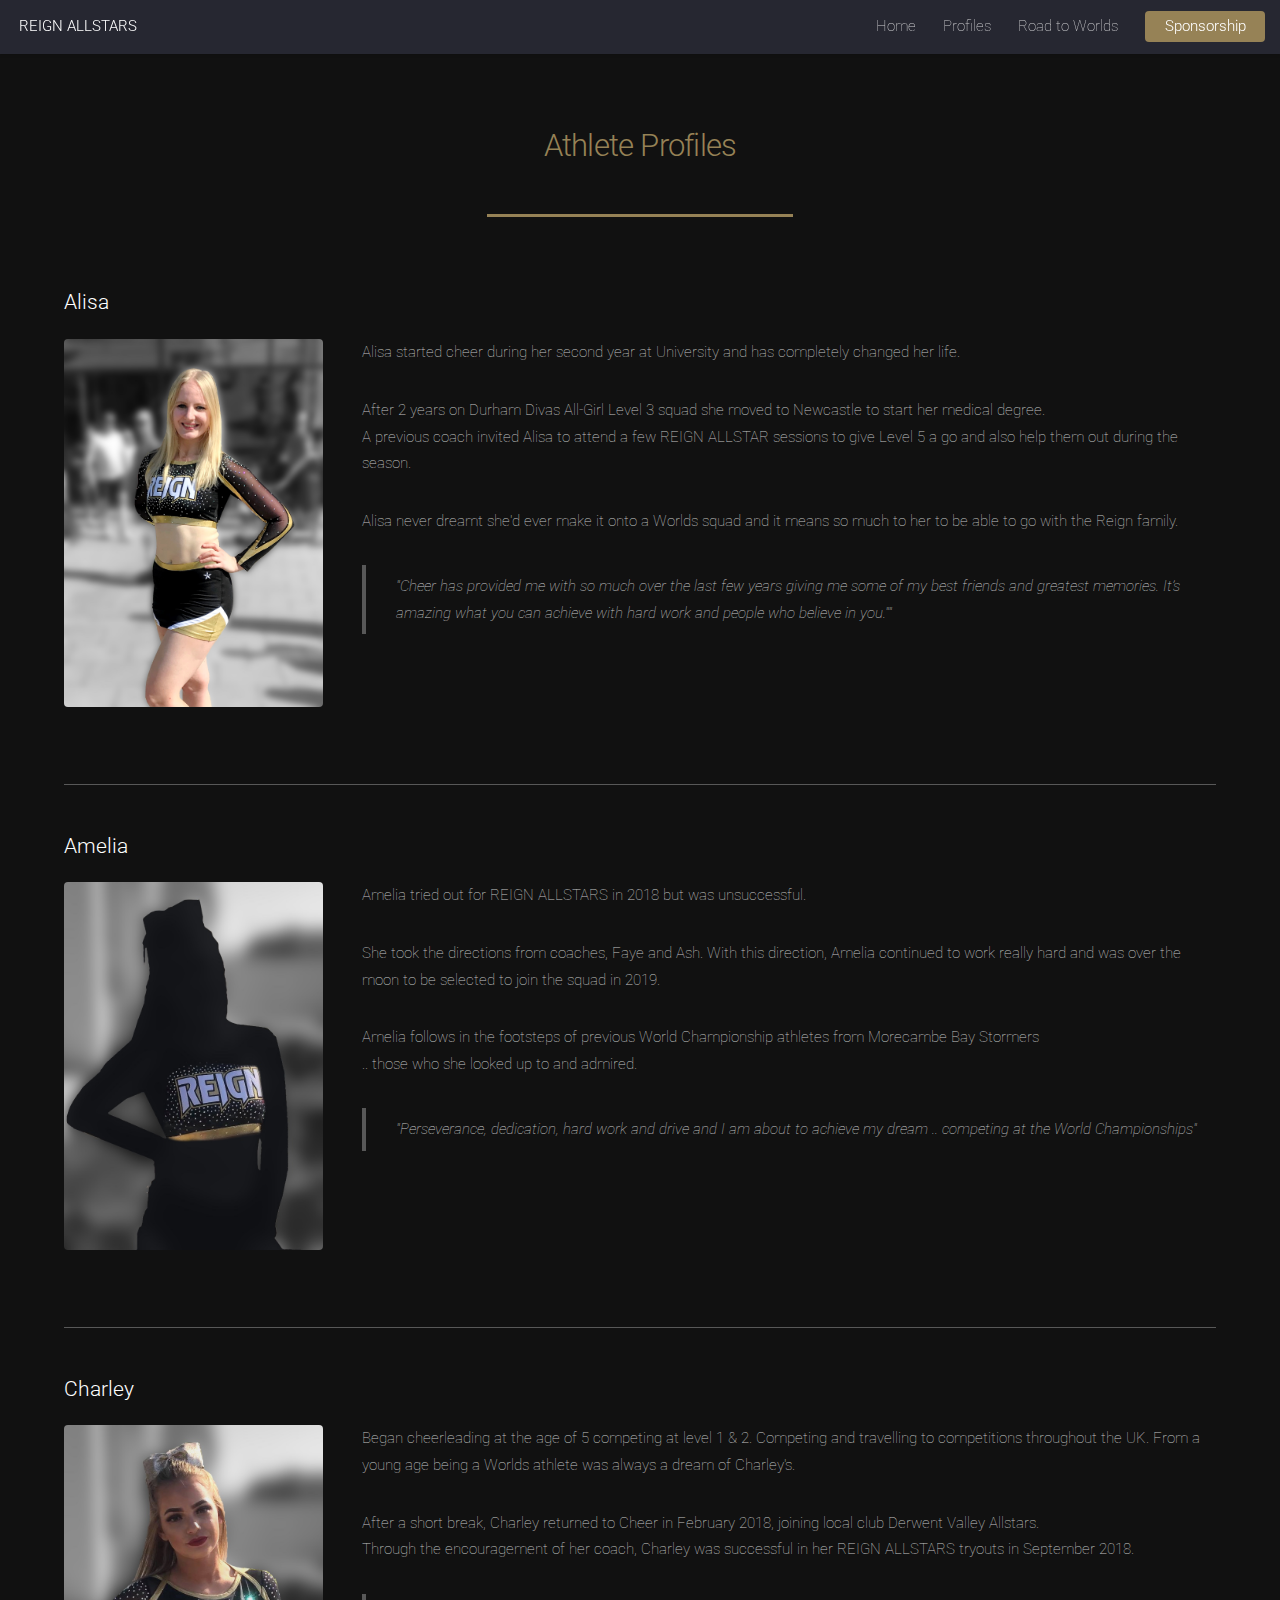
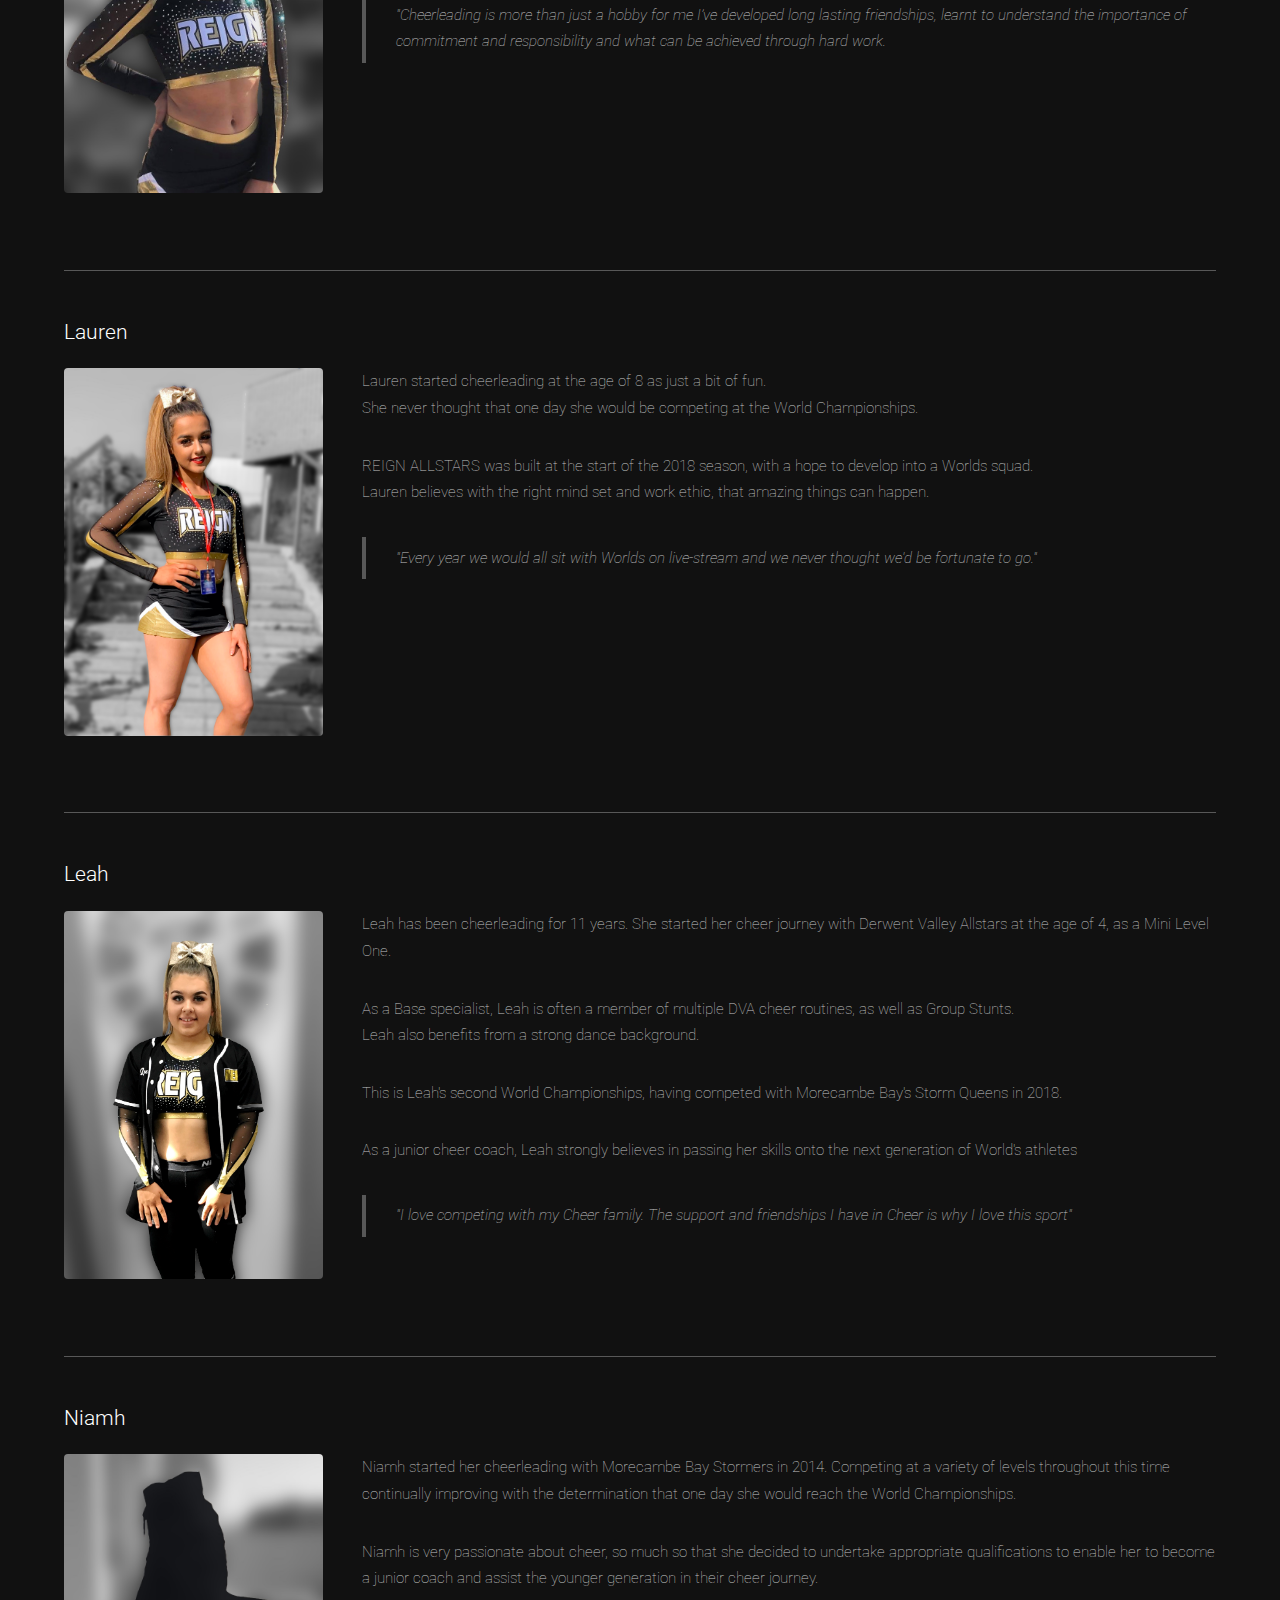
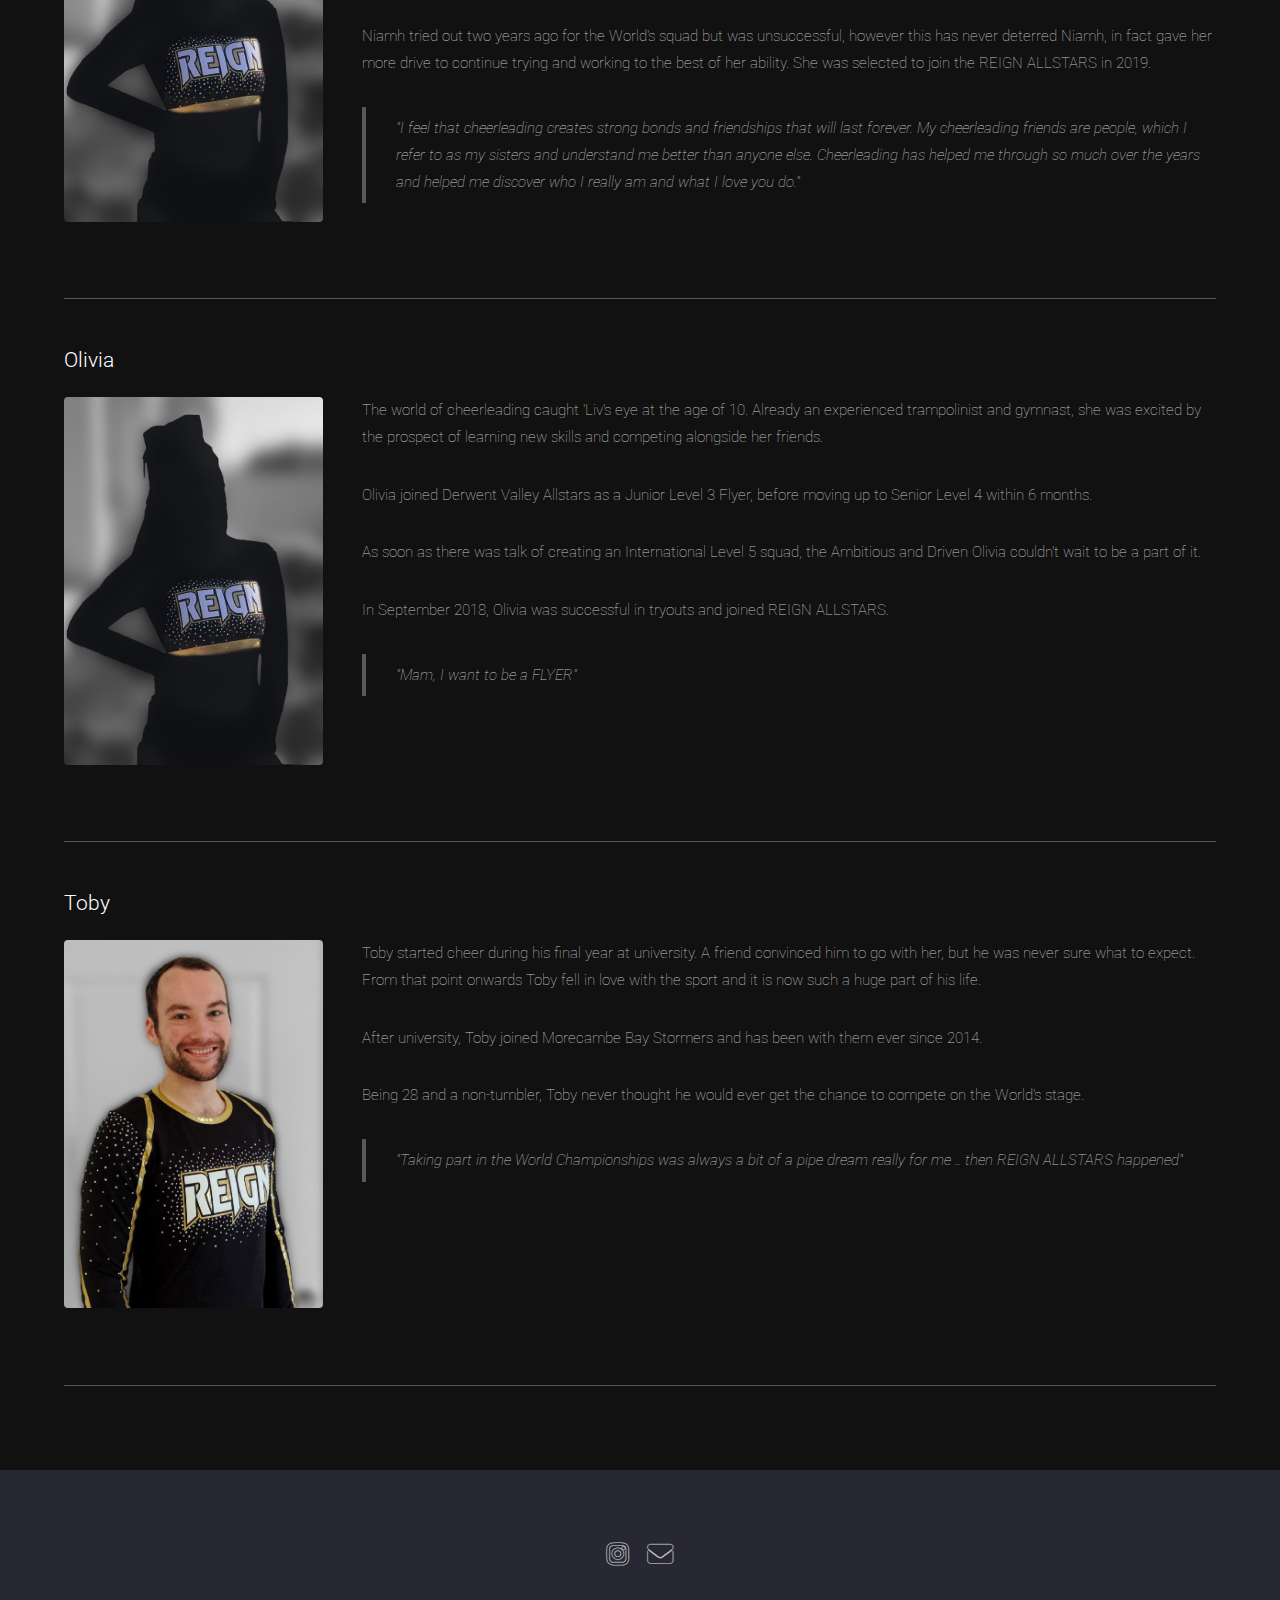
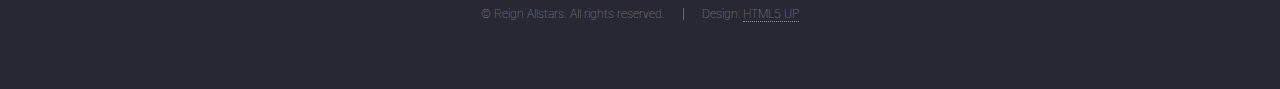
==== commit dba31147: "Added Leah profile" ====
--- a/athlete-profiles.html
+++ b/athlete-profiles.html
@@ -115,11 +115,11 @@
 										<img class="image fit" src="images/leah-profile.jpg" alt="" />
 									</div>
 									<div class="col-9 col-12-medium">
-										<p>Leah has been cheerleading for 11 years. She started her cheer journey with Derwent Valley Allstars at the age of 4, as a Mini Level 1.</p>
+										<p>Leah has been cheerleading for 11 years. She started her cheer journey with Derwent Valley Allstars at the age of 4, as a Mini Level One.</p>
 										<p>As a Base specialist, Leah is often a member of multiple DVA cheer routines, as well as Group Stunts.<br />Leah also benefits from a strong dance background.</p>
 										<p>This is Leah's second World Championships, having competed with Morecambe Bay's Storm Queens in 2018.</p>
 										<p>As a junior cheer coach, Leah strongly believes in passing her skills onto the next generation of World's athletes</p>
-										<blockquote>"I love competing with my Cheer family. The support and friendships I have in Cheer, is why I love this sport"</blockquote>
+										<blockquote>"I love competing with my Cheer family. The support and friendships I have in Cheer is why I love this sport"</blockquote>
 									</div>
 								</div>
 								<hr />
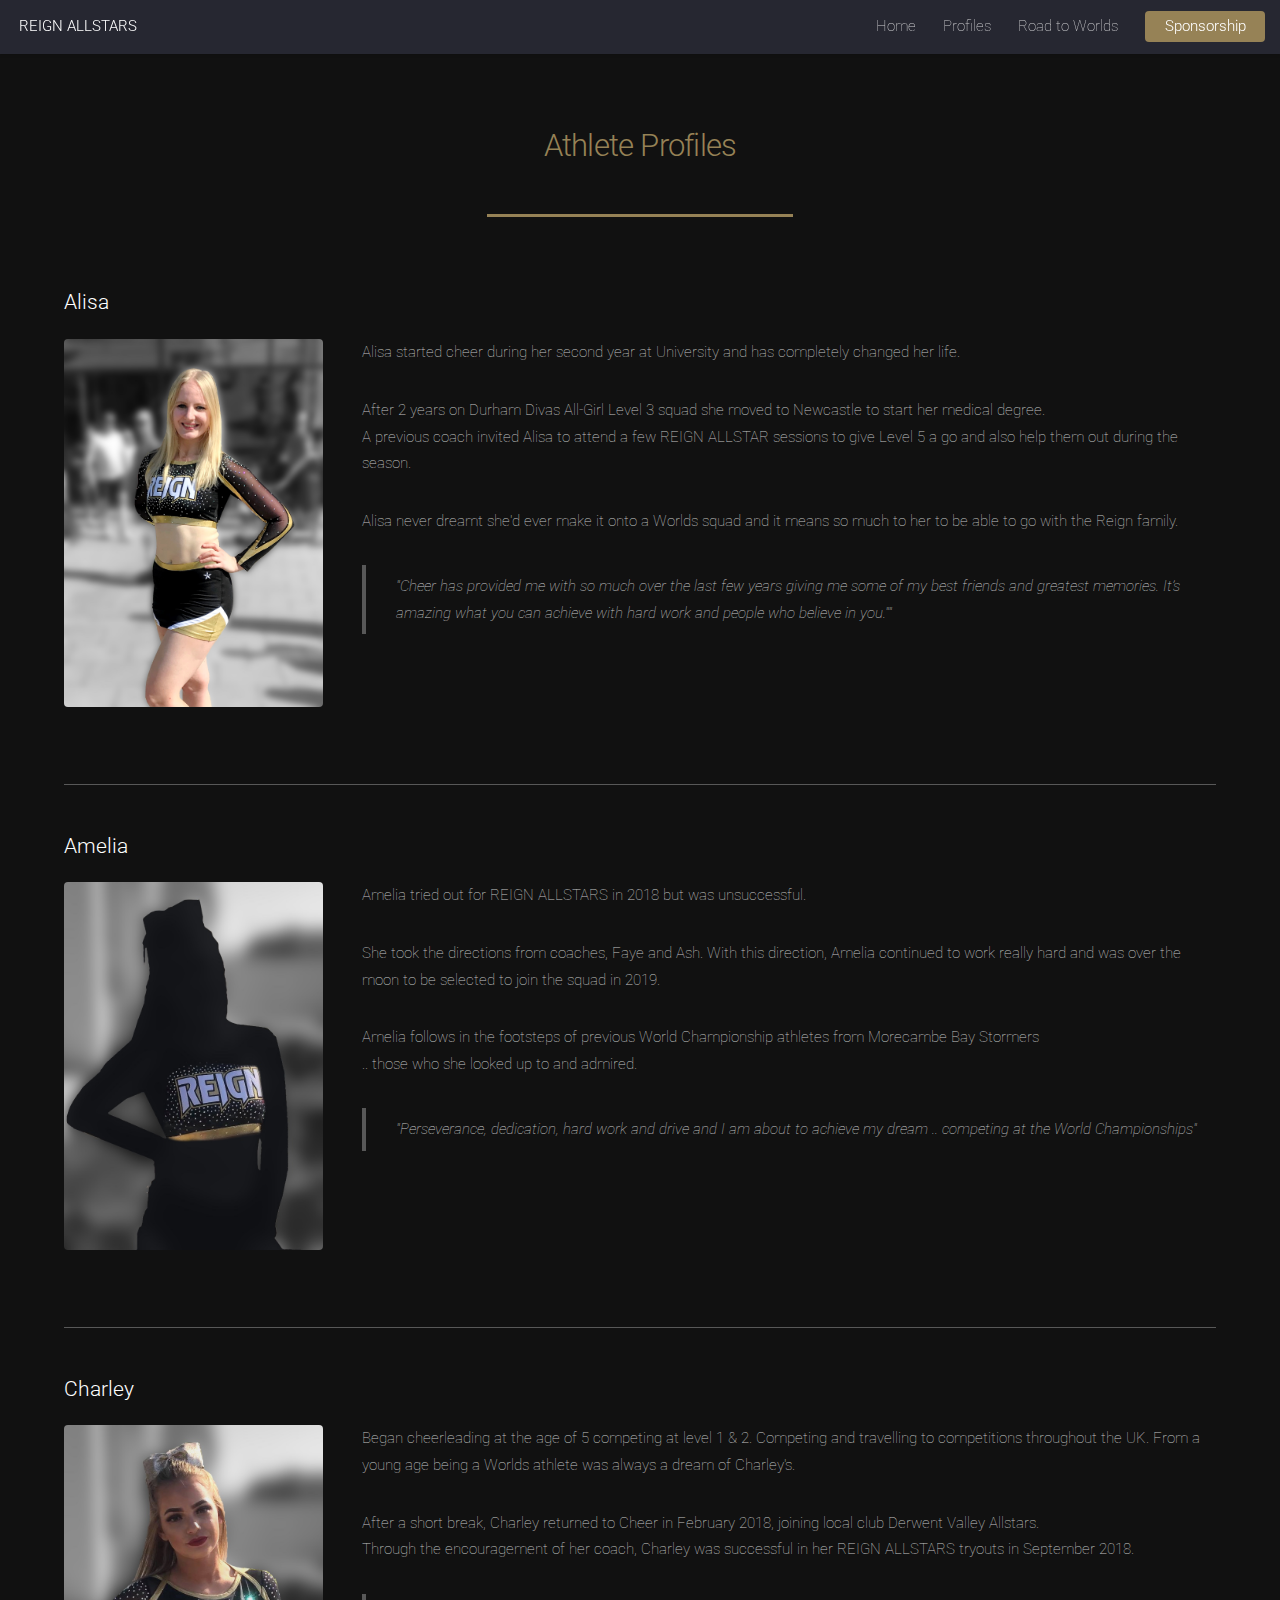
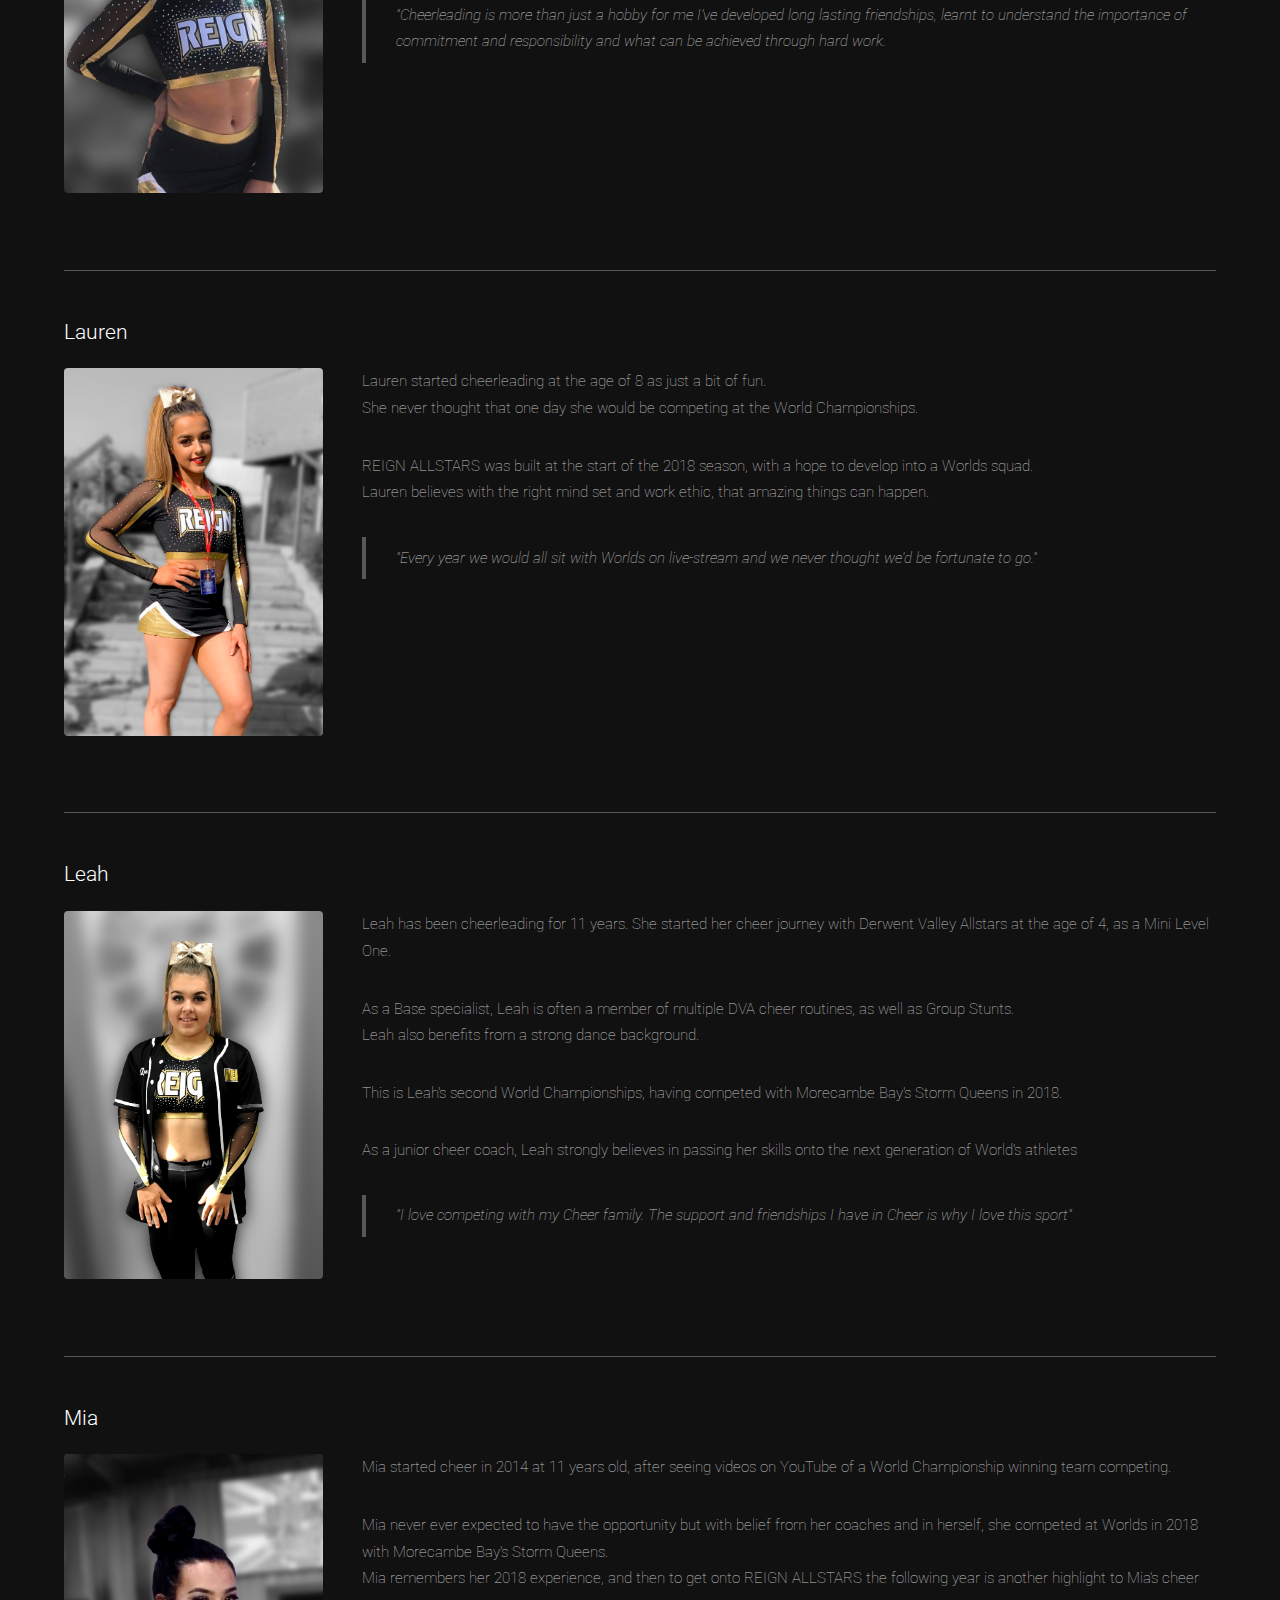
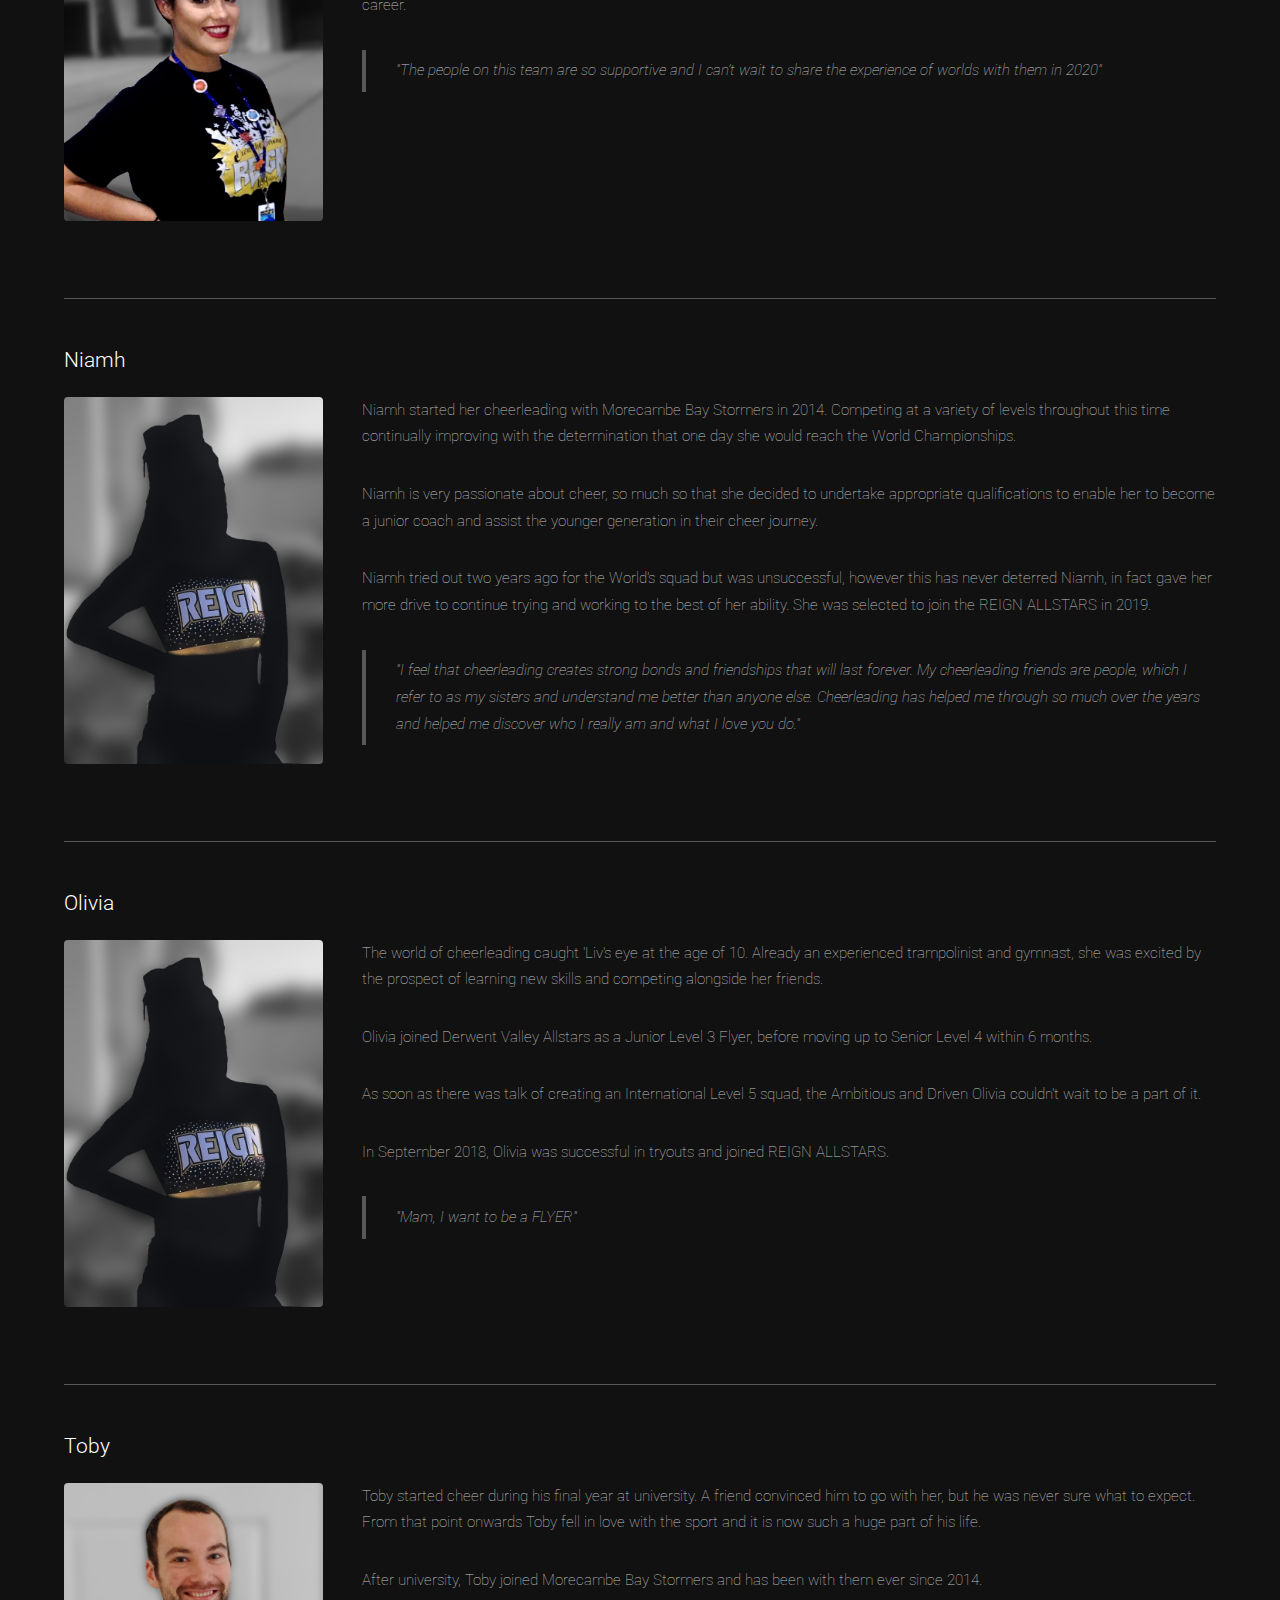
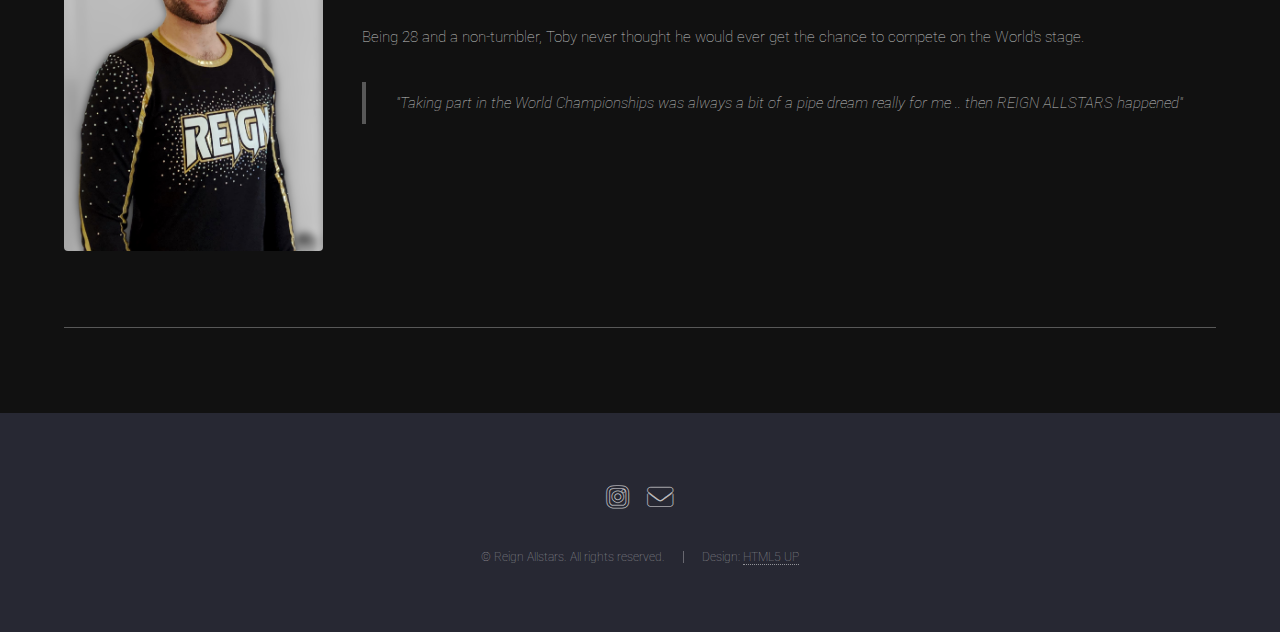
==== commit 6535db76: "Added Mia profile" ====
--- a/athlete-profiles.html
+++ b/athlete-profiles.html
@@ -125,6 +125,22 @@
 								<hr />
 
 								<div>
+									<h3>Mia</h3>
+								</div>
+								<div class="row">
+									<div class="col-3 col-12-medium">
+										<img class="image fit" src="images/mia-profile.jpg" alt="" />
+									</div>
+									<div class="col-9 col-12-medium">
+										<p>Mia started cheer in 2014 at 11 years old, after seeing videos on YouTube of a World Championship winning team competing.</p>
+										<p>Mia never ever expected to have the opportunity but with belief from her coaches and in herself, she competed at Worlds in 2018 with Morecambe Bay's Storm Queens.<br />
+											 Mia remembers her 2018 experience, and then to get onto REIGN ALLSTARS the following year is another highlight to Mia's cheer career.</p>
+										<blockquote>"The people on this team are so supportive and I can’t wait to share the experience of worlds with them in 2020"</blockquote>
+									</div>
+								</div>
+								<hr />
+
+								<div>
 									<h3>Niamh</h3>
 								</div>
 								<div class="row">
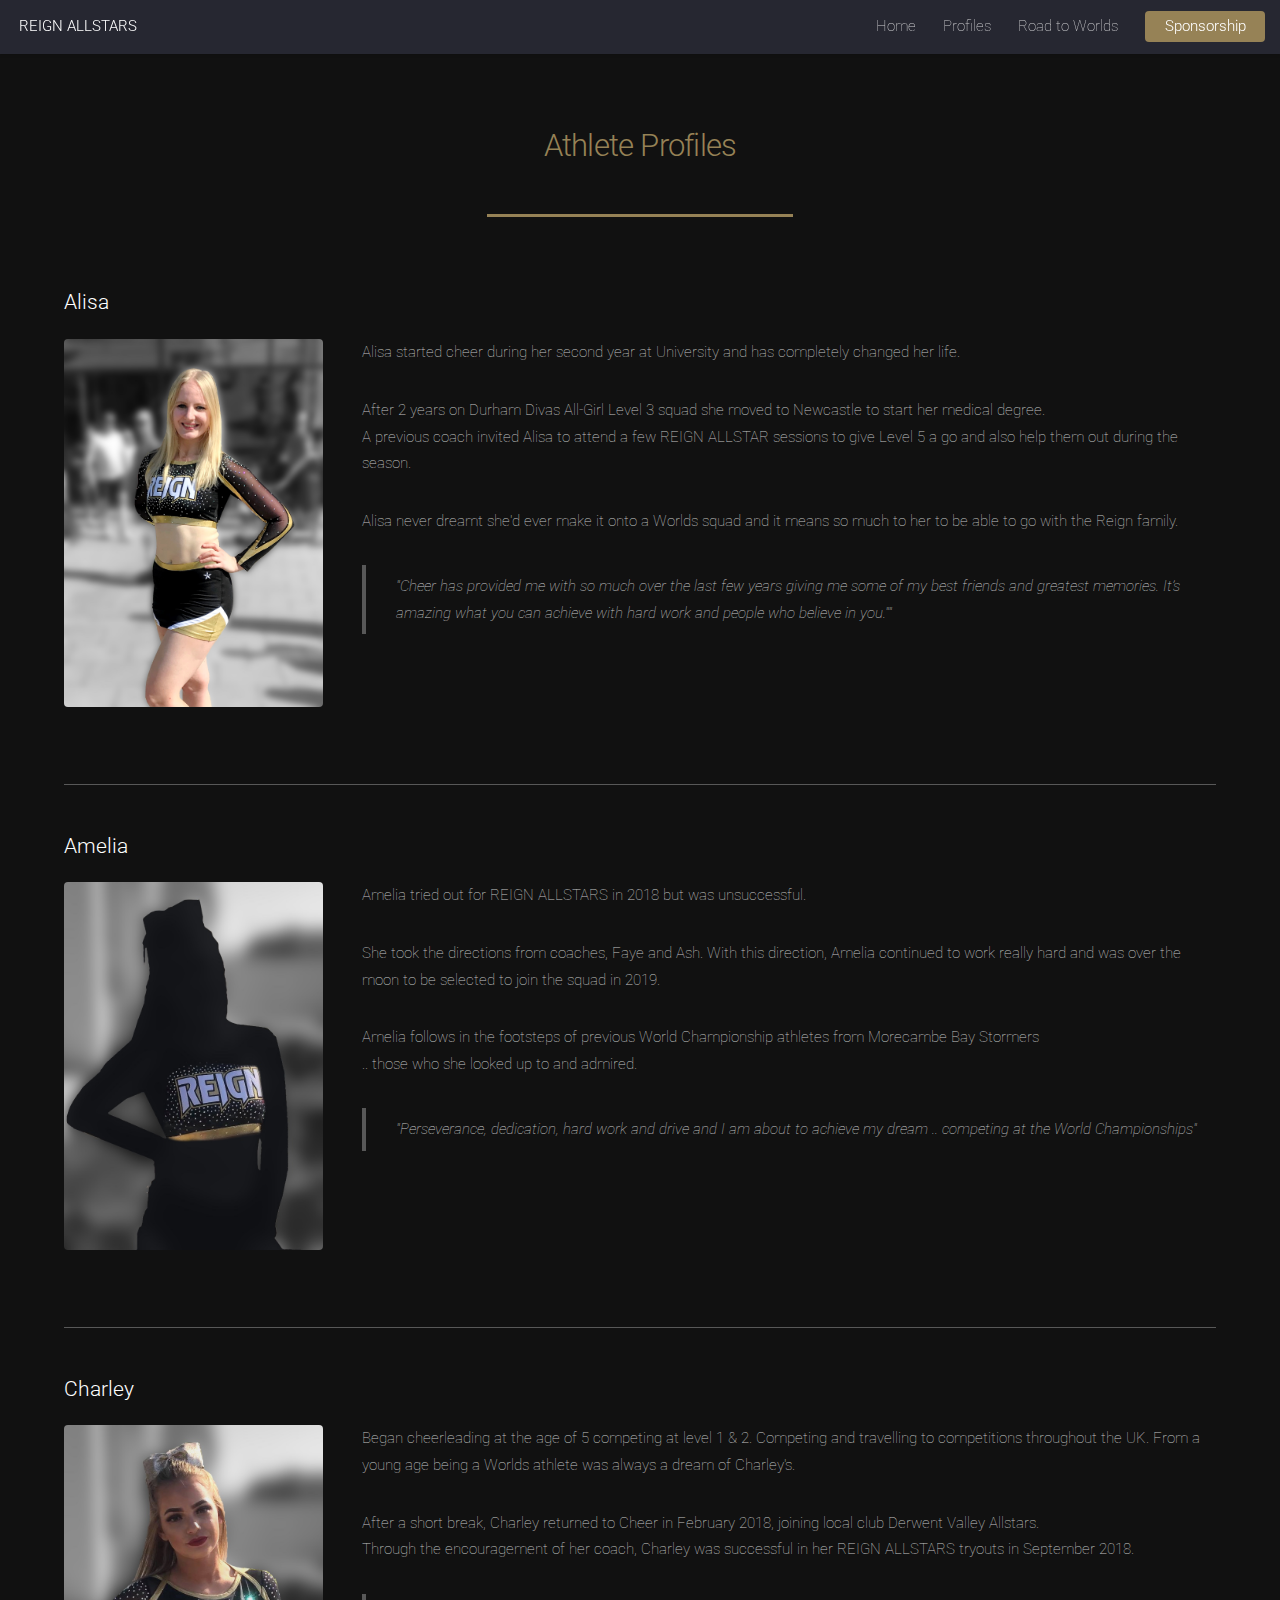
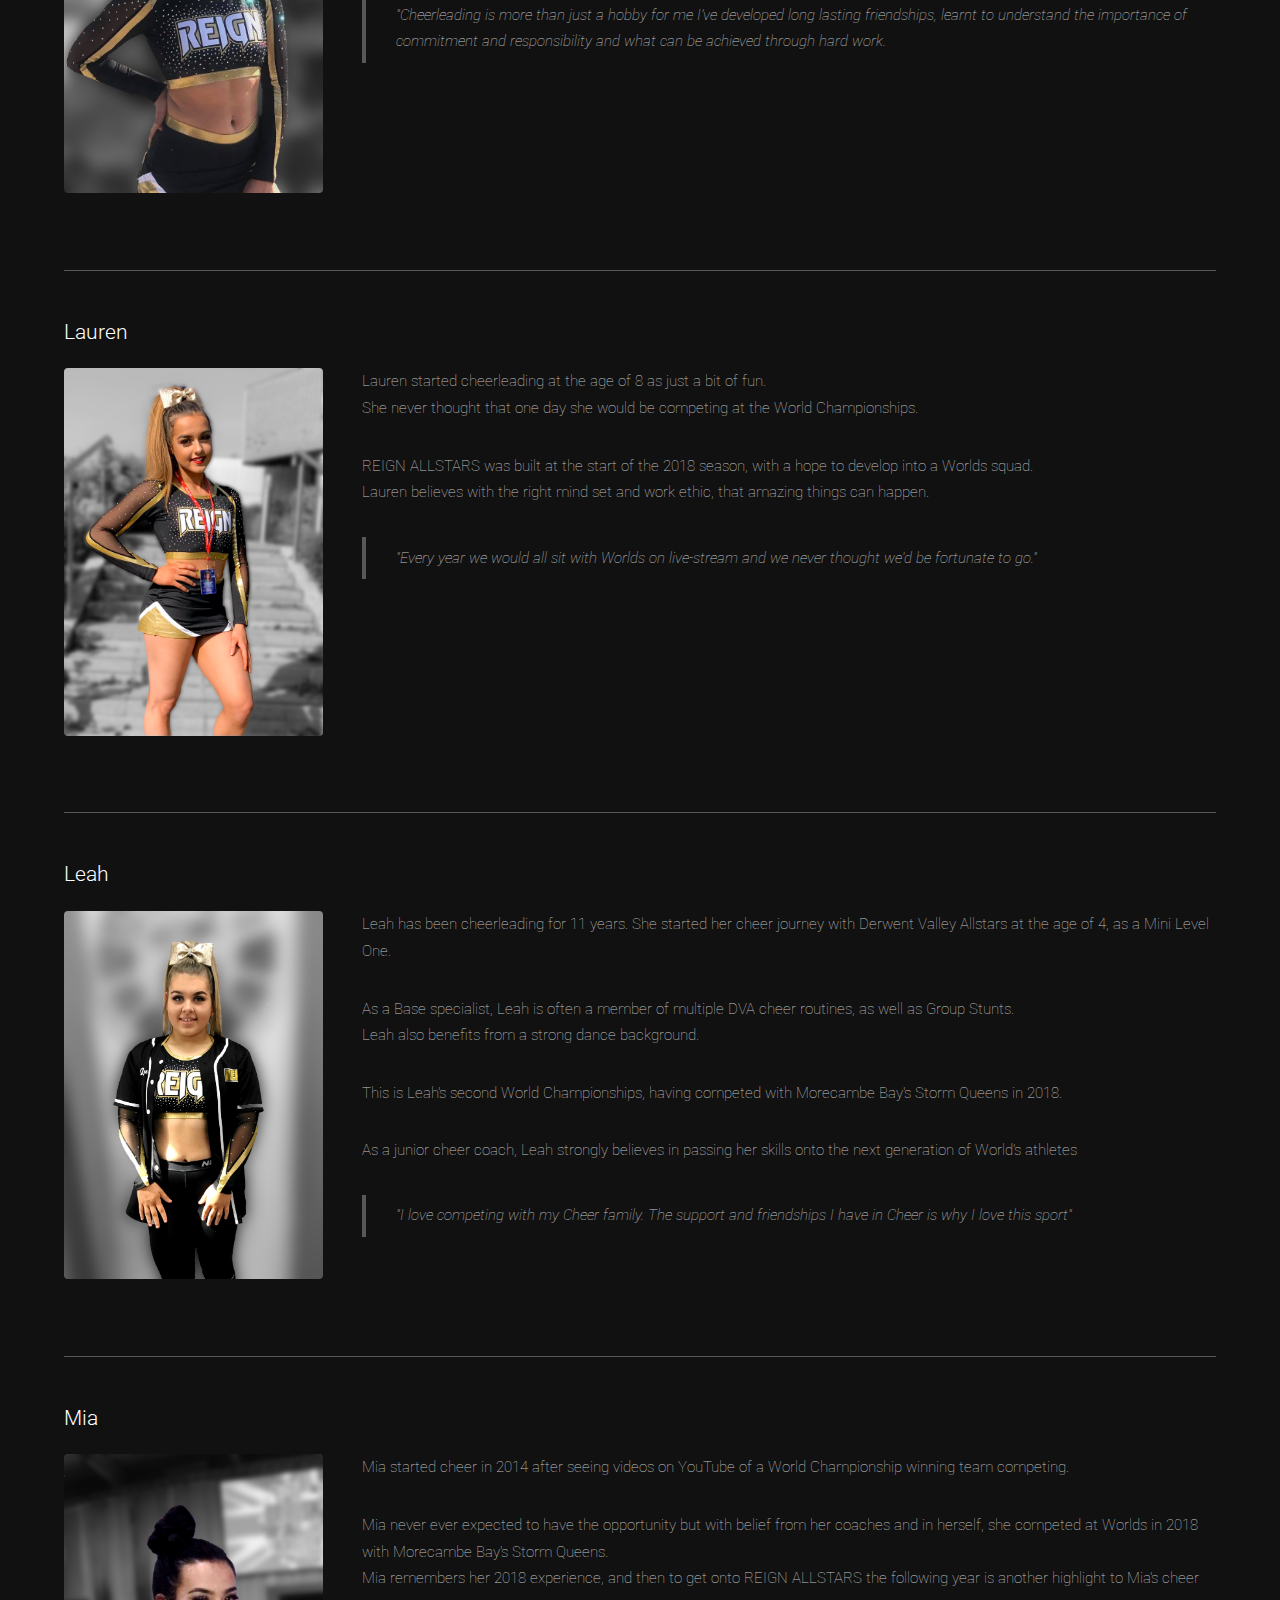
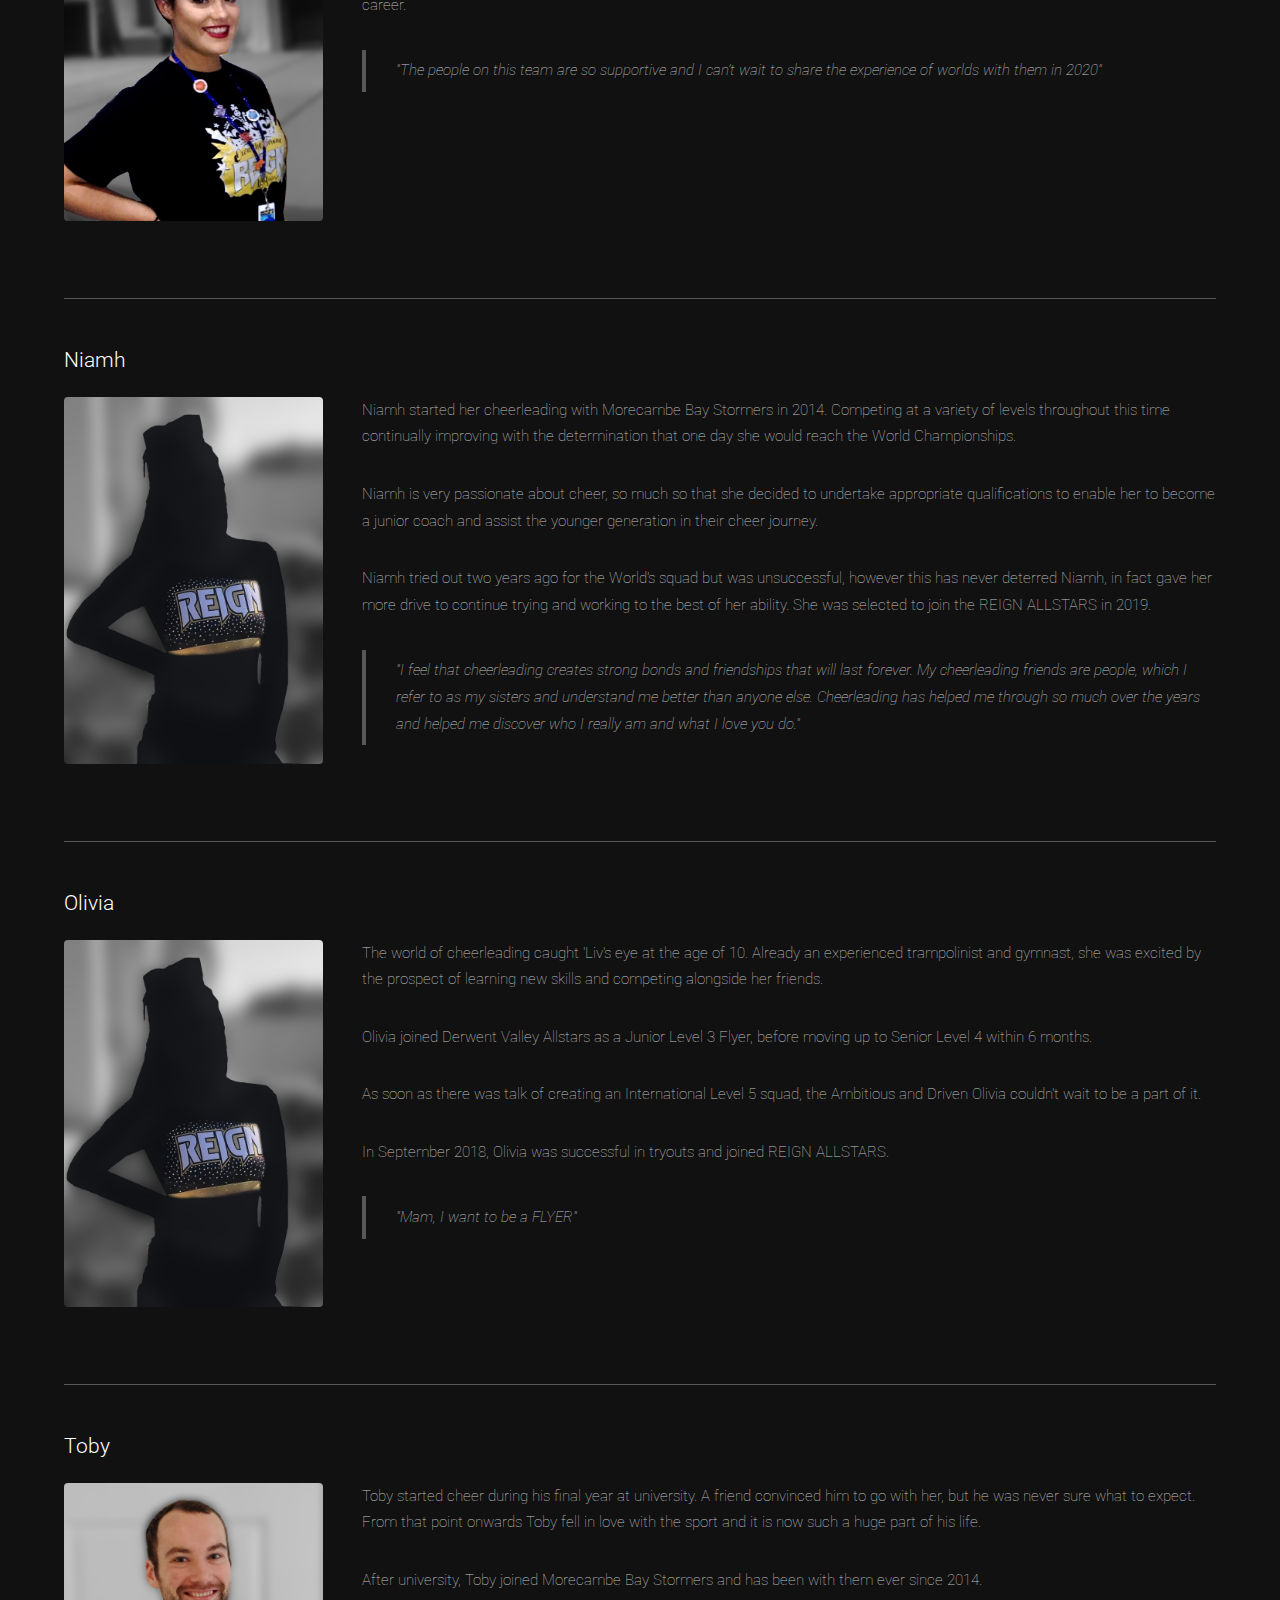
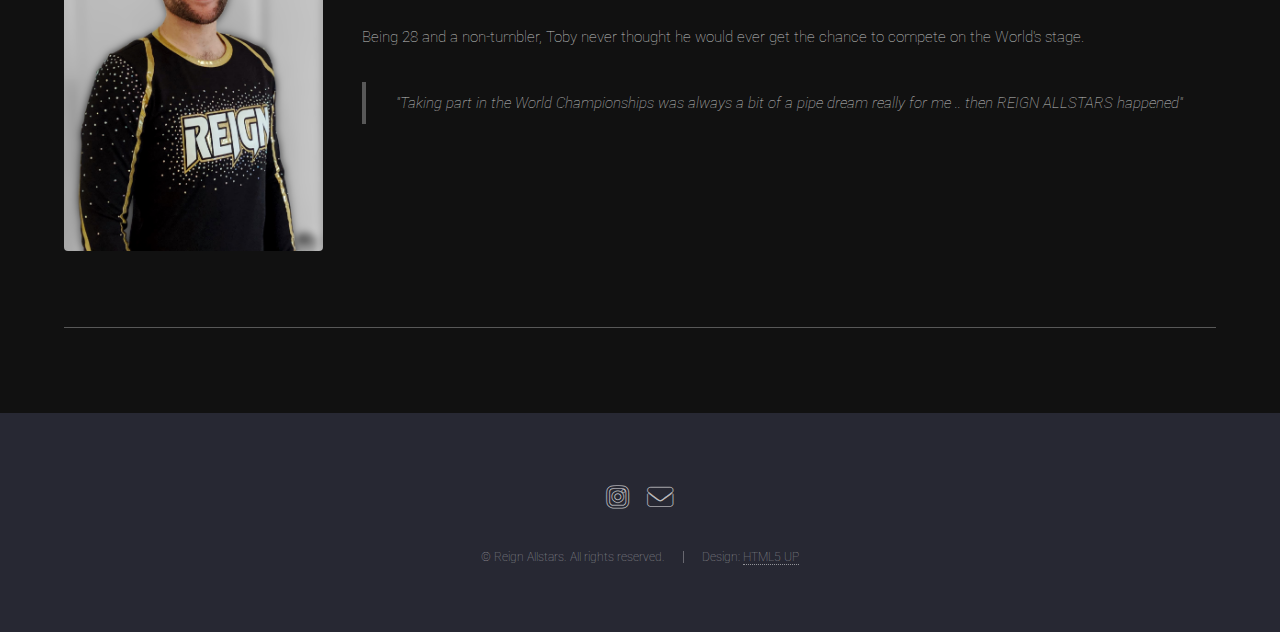
==== commit 70e69fc0: "Added Mia profile" ====
--- a/athlete-profiles.html
+++ b/athlete-profiles.html
@@ -132,7 +132,7 @@
 										<img class="image fit" src="images/mia-profile.jpg" alt="" />
 									</div>
 									<div class="col-9 col-12-medium">
-										<p>Mia started cheer in 2014 at 11 years old, after seeing videos on YouTube of a World Championship winning team competing.</p>
+										<p>Mia started cheer in 2014 after seeing videos on YouTube of a World Championship winning team competing.</p>
 										<p>Mia never ever expected to have the opportunity but with belief from her coaches and in herself, she competed at Worlds in 2018 with Morecambe Bay's Storm Queens.<br />
 											 Mia remembers her 2018 experience, and then to get onto REIGN ALLSTARS the following year is another highlight to Mia's cheer career.</p>
 										<blockquote>"The people on this team are so supportive and I can’t wait to share the experience of worlds with them in 2020"</blockquote>
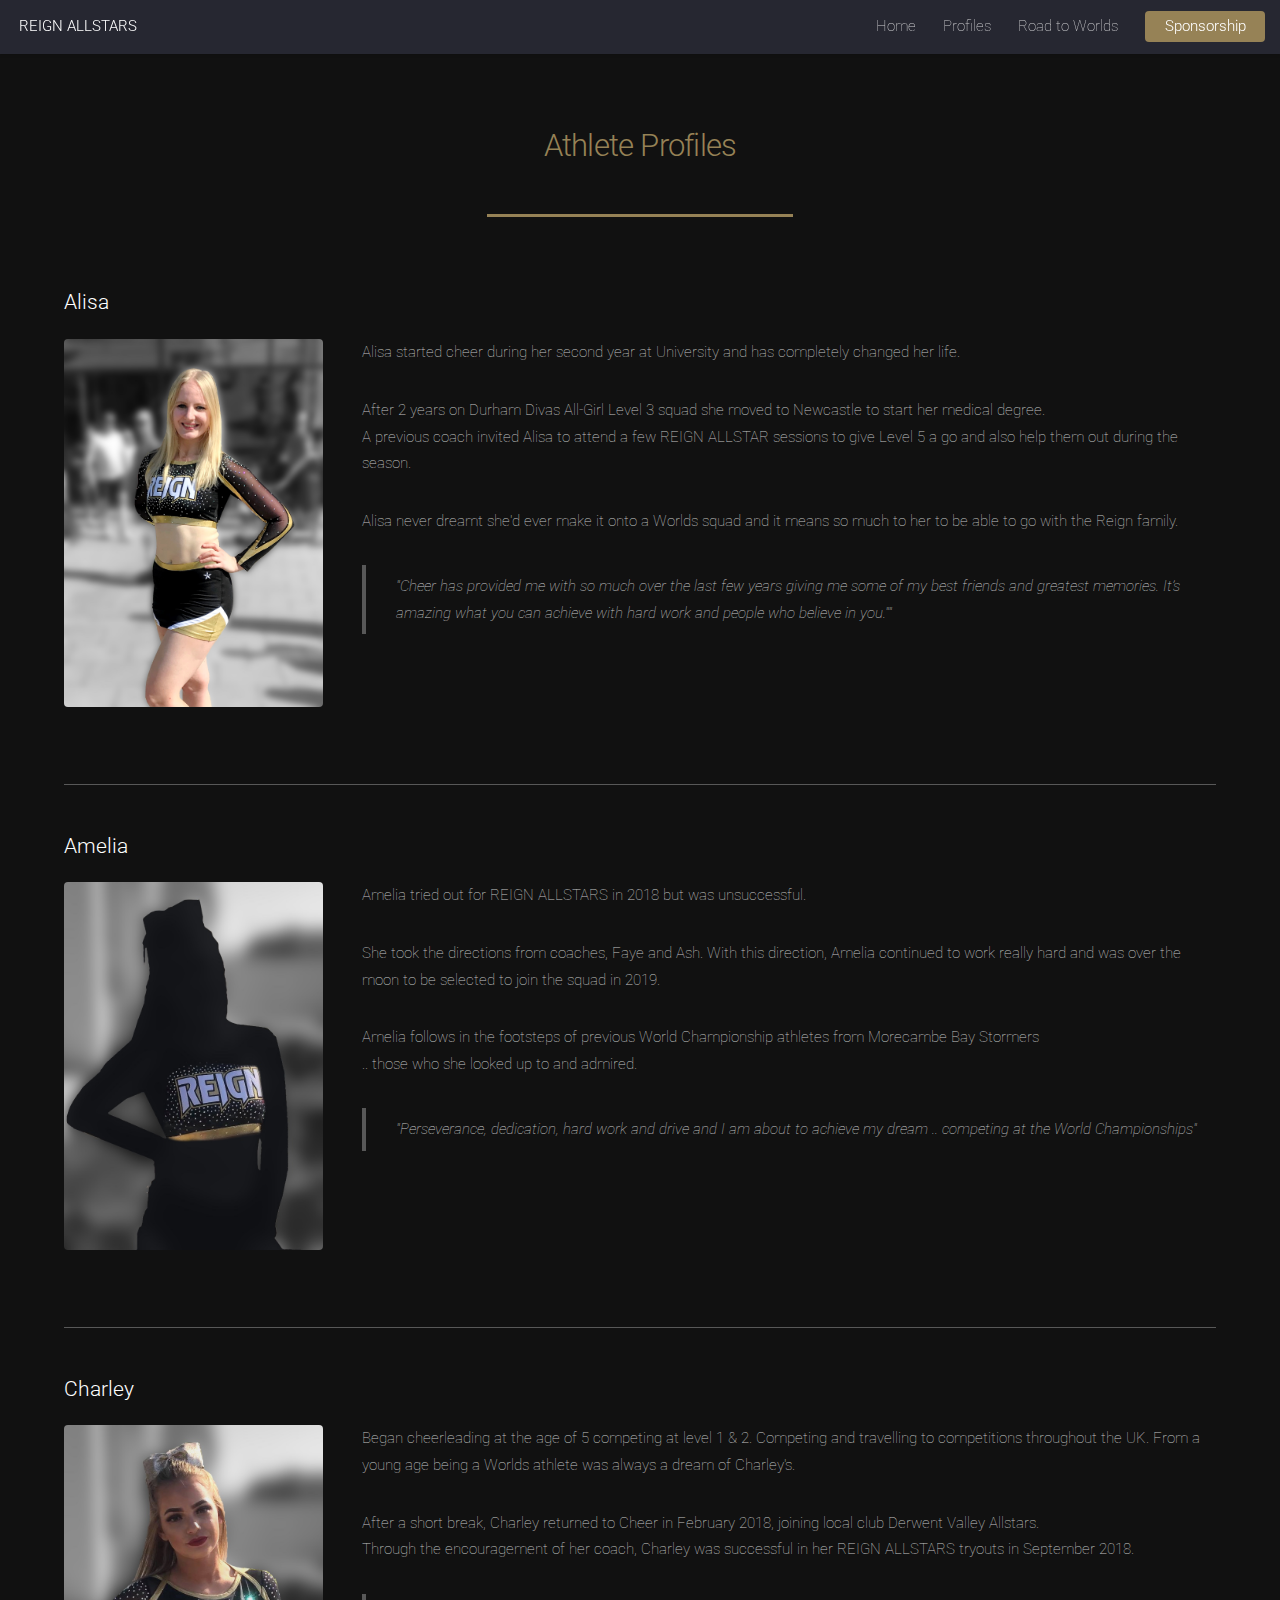
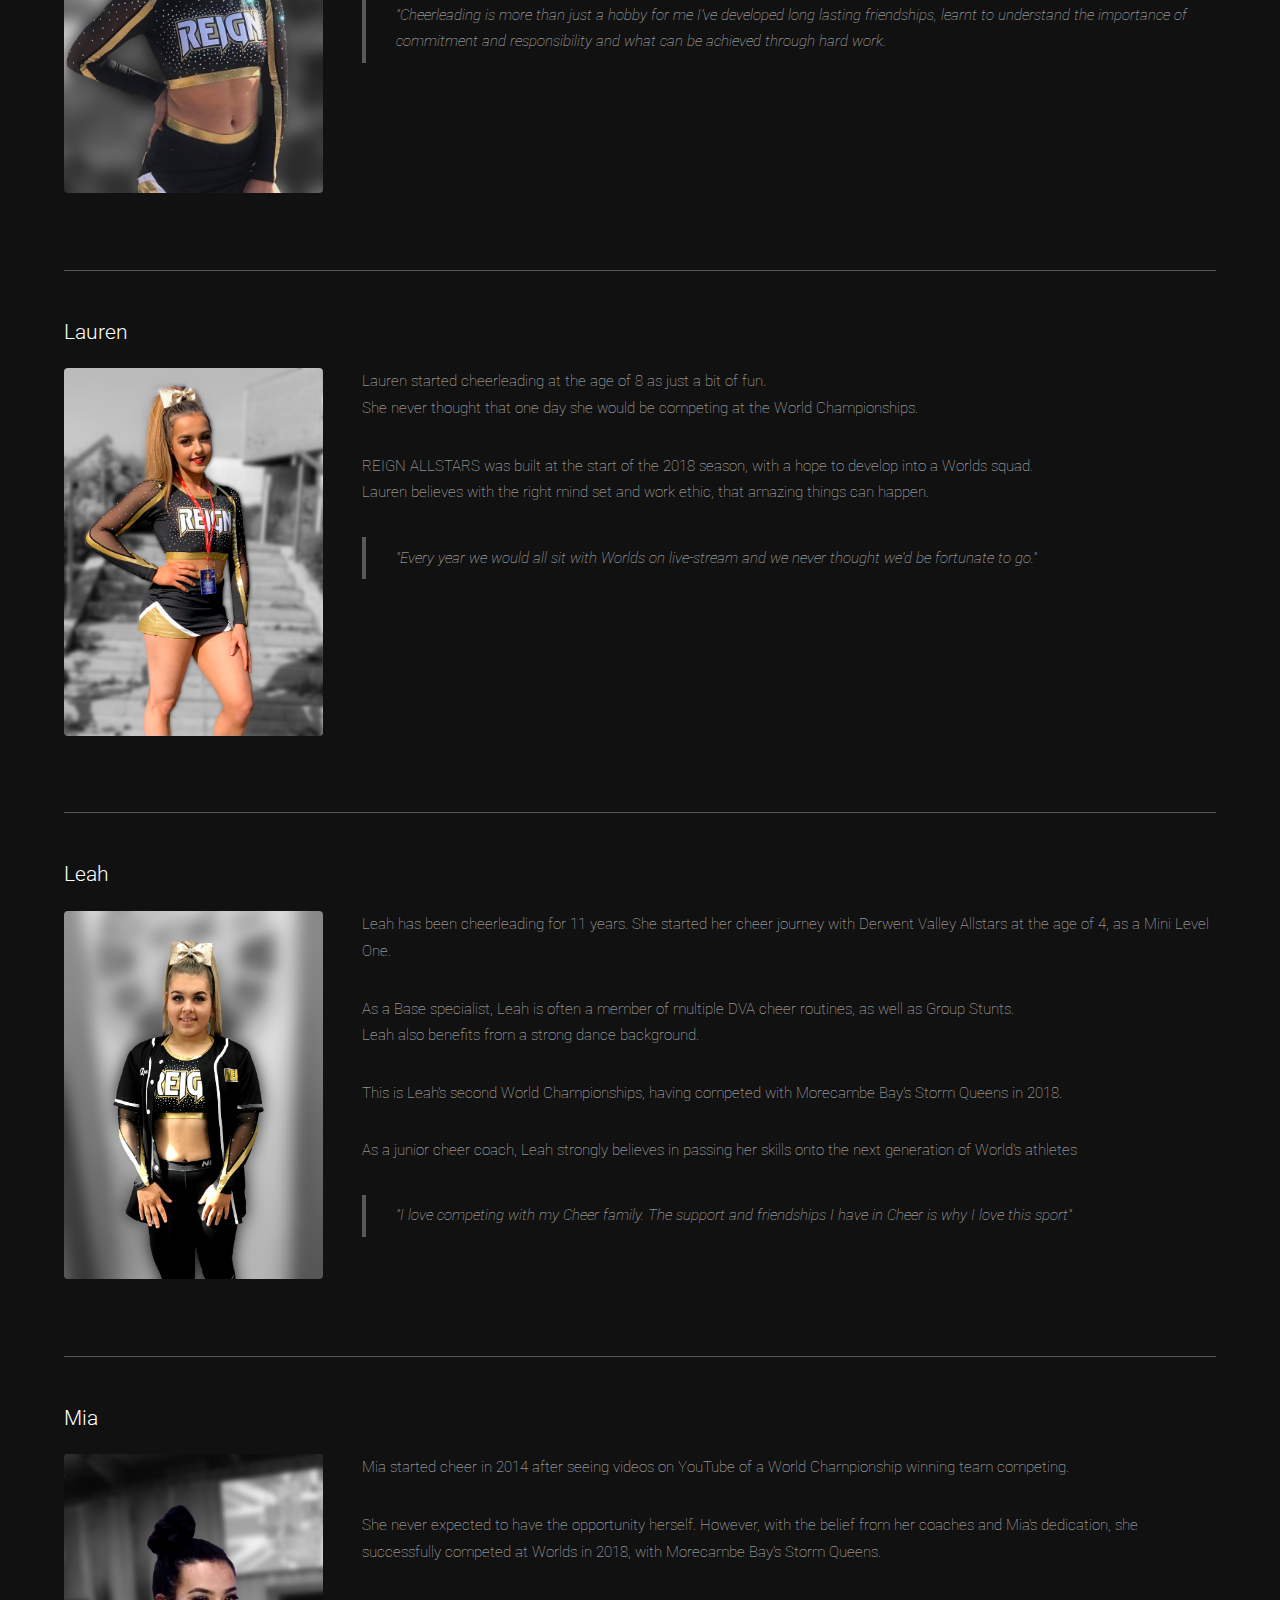
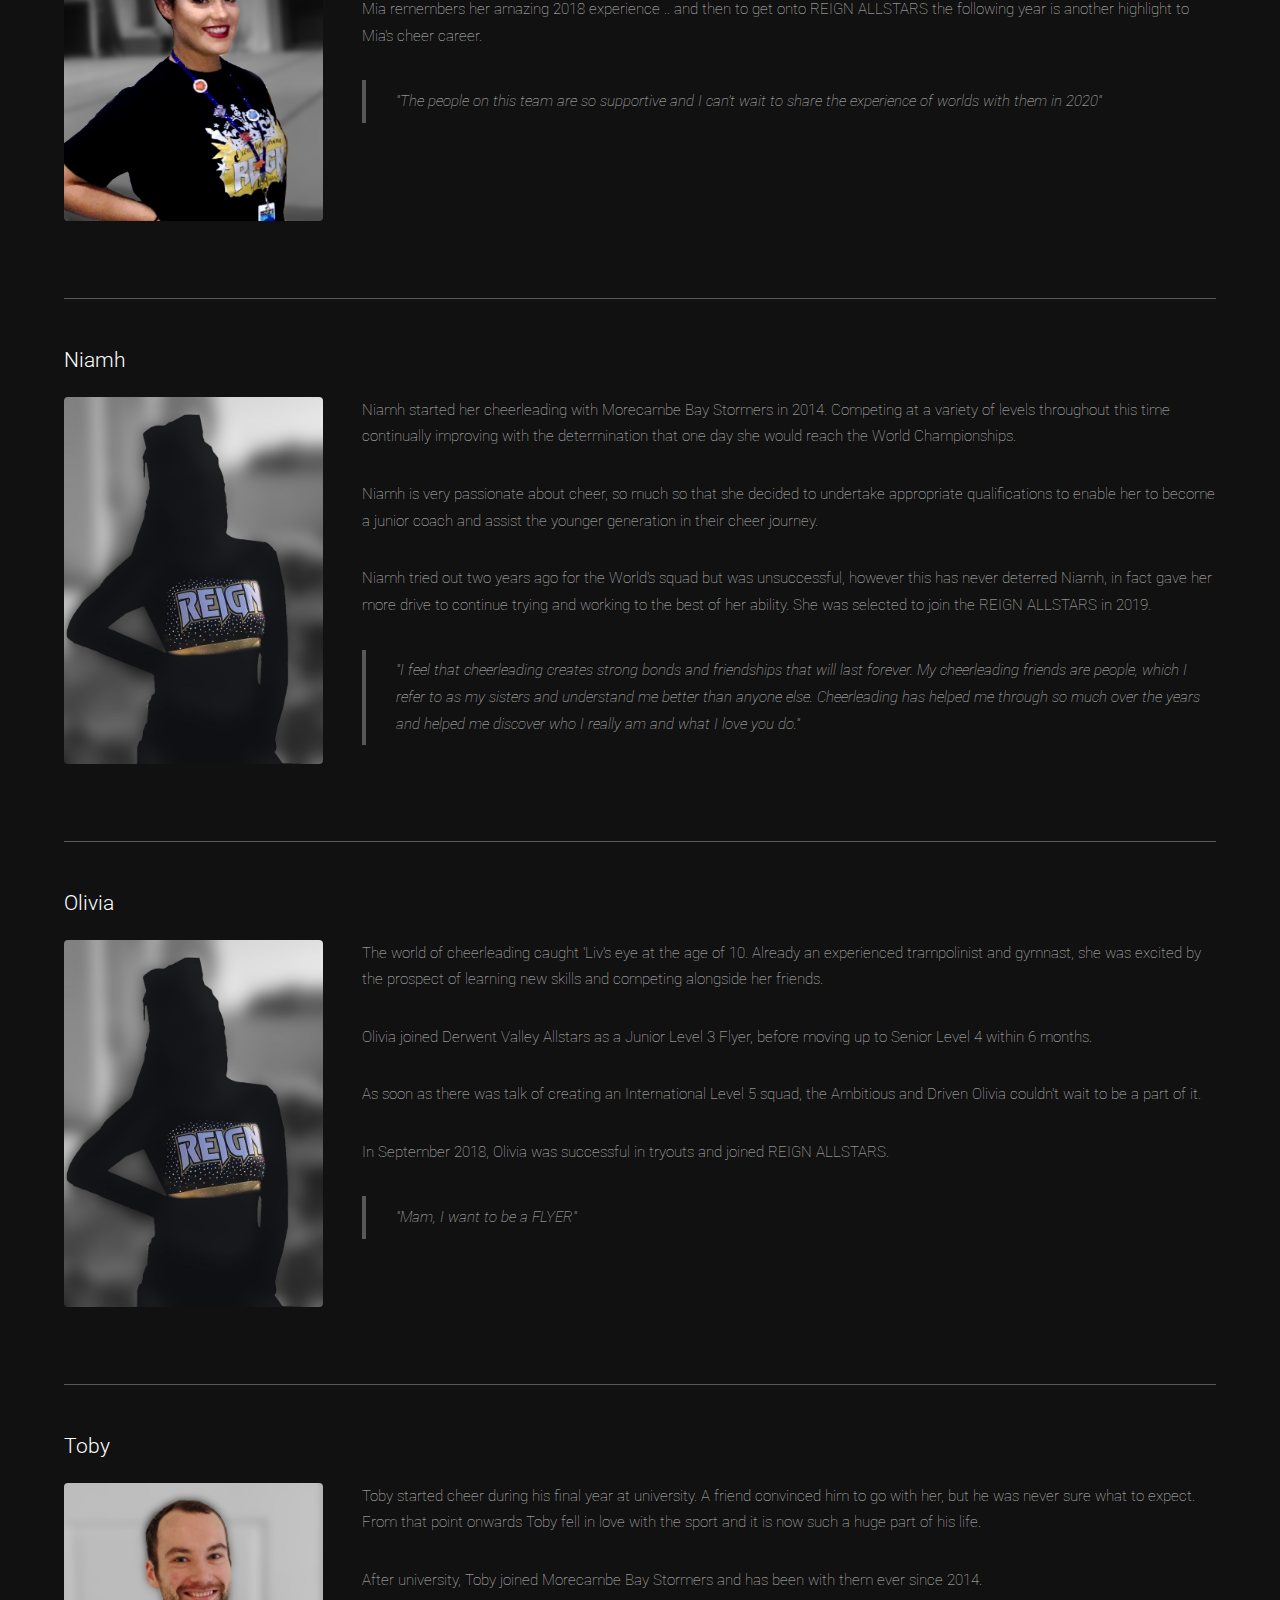
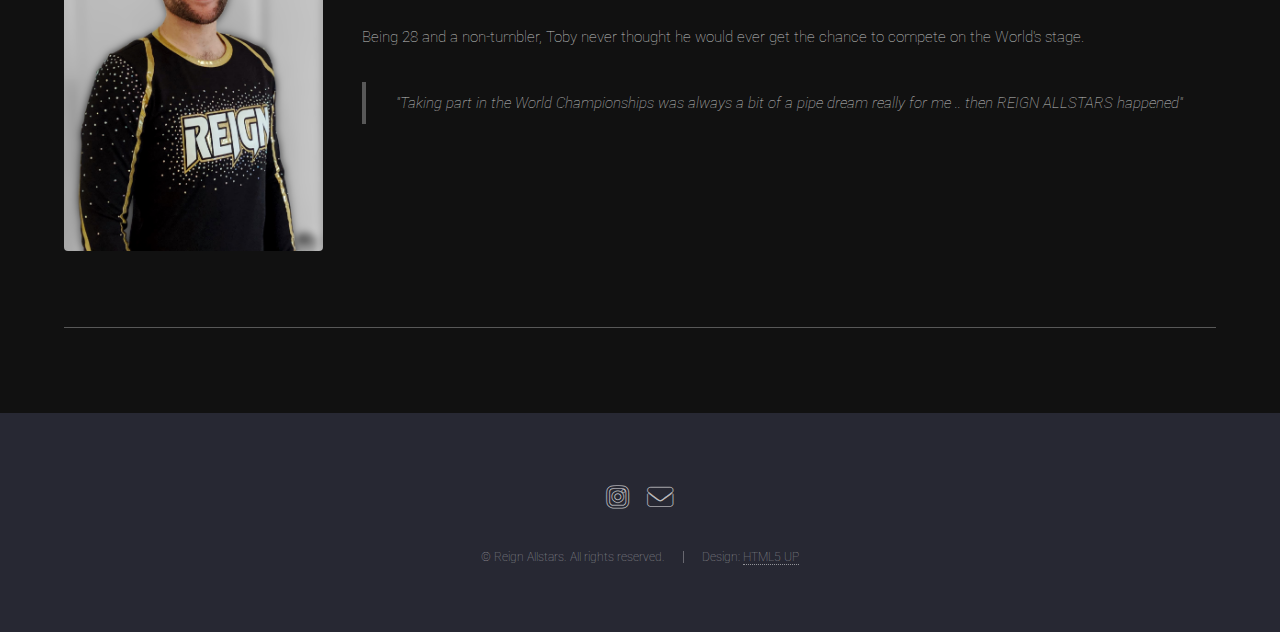
==== commit 92ea750f: "Added Mia profile" ====
--- a/athlete-profiles.html
+++ b/athlete-profiles.html
@@ -133,8 +133,8 @@
 									</div>
 									<div class="col-9 col-12-medium">
 										<p>Mia started cheer in 2014 after seeing videos on YouTube of a World Championship winning team competing.</p>
-										<p>Mia never ever expected to have the opportunity but with belief from her coaches and in herself, she competed at Worlds in 2018 with Morecambe Bay's Storm Queens.<br />
-											 Mia remembers her 2018 experience, and then to get onto REIGN ALLSTARS the following year is another highlight to Mia's cheer career.</p>
+										<p>She never expected to have the opportunity herself. However, with the belief from her coaches and Mia's dedication, she successfully competed at Worlds in 2018, with Morecambe Bay's Storm Queens.</p>
+										<p>Mia remembers her amazing 2018 experience .. and then to get onto REIGN ALLSTARS the following year is another highlight to Mia's cheer career.</p>
 										<blockquote>"The people on this team are so supportive and I can’t wait to share the experience of worlds with them in 2020"</blockquote>
 									</div>
 								</div>
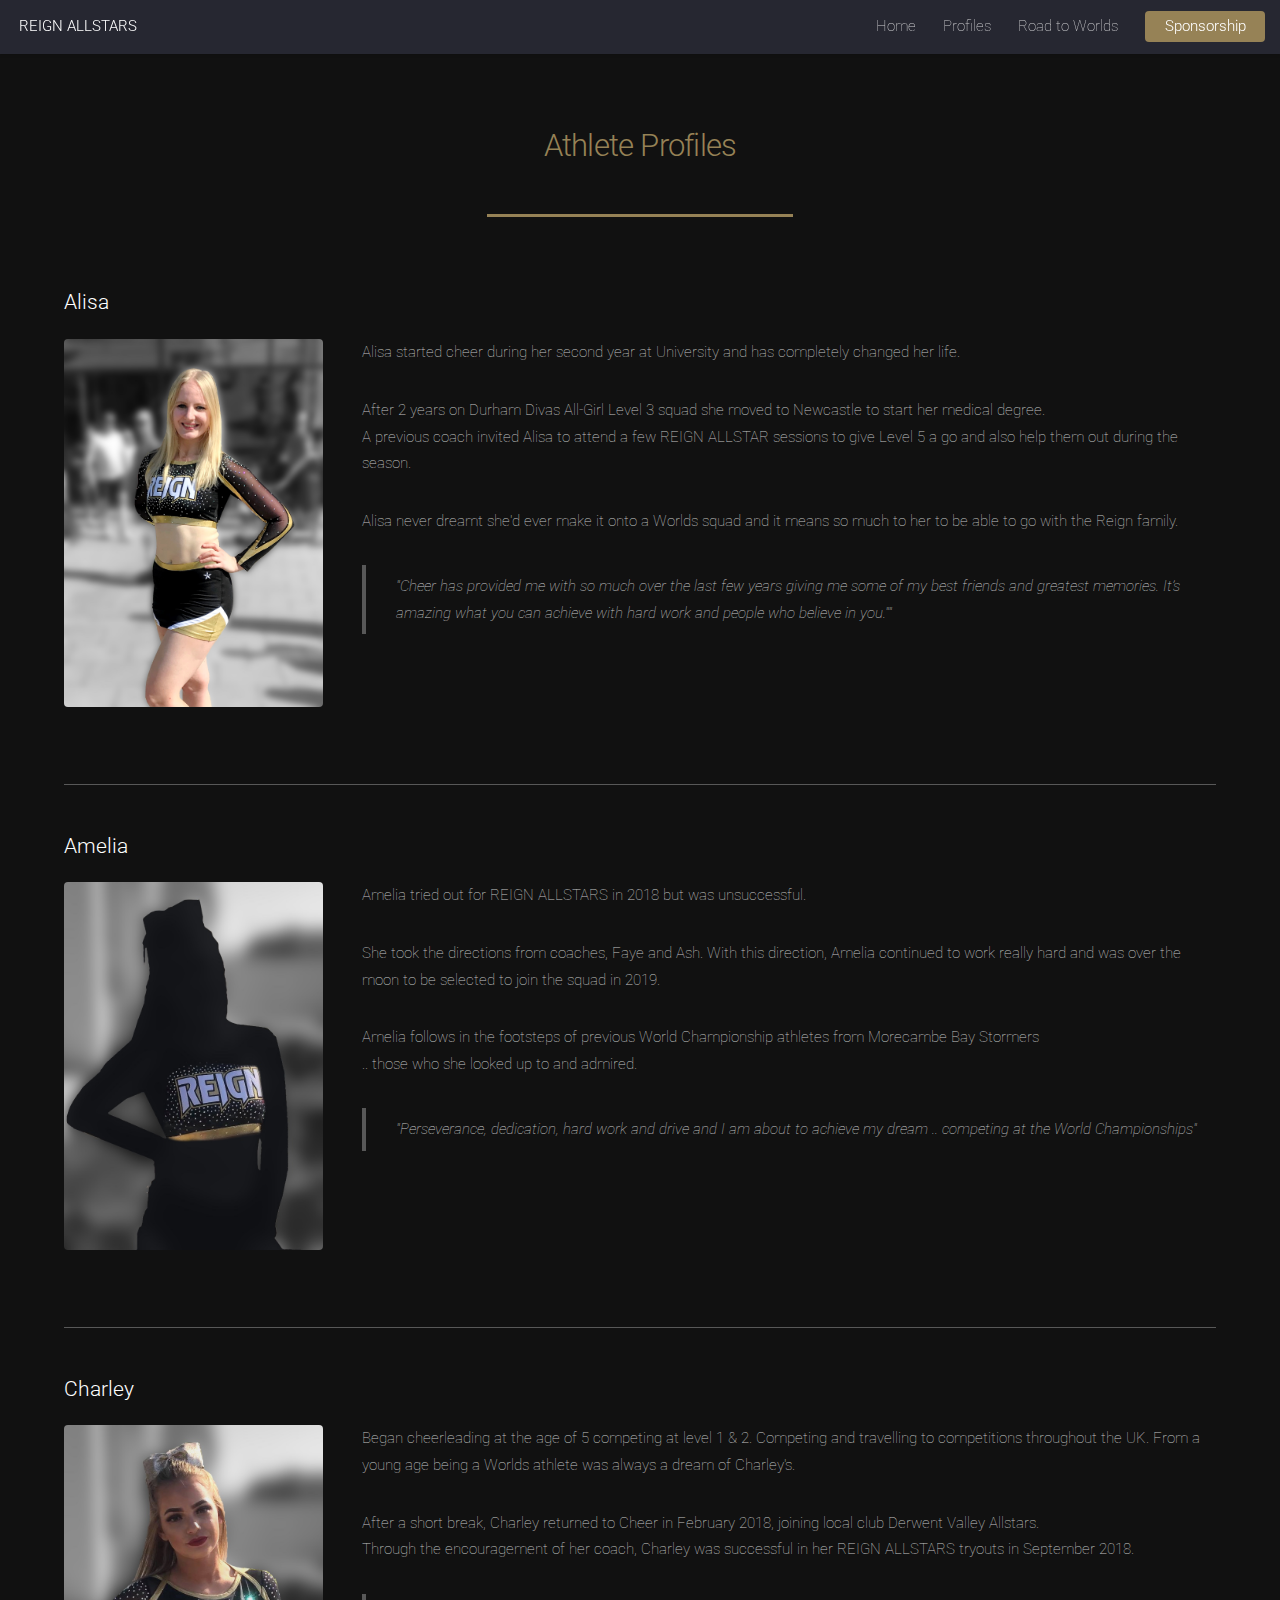
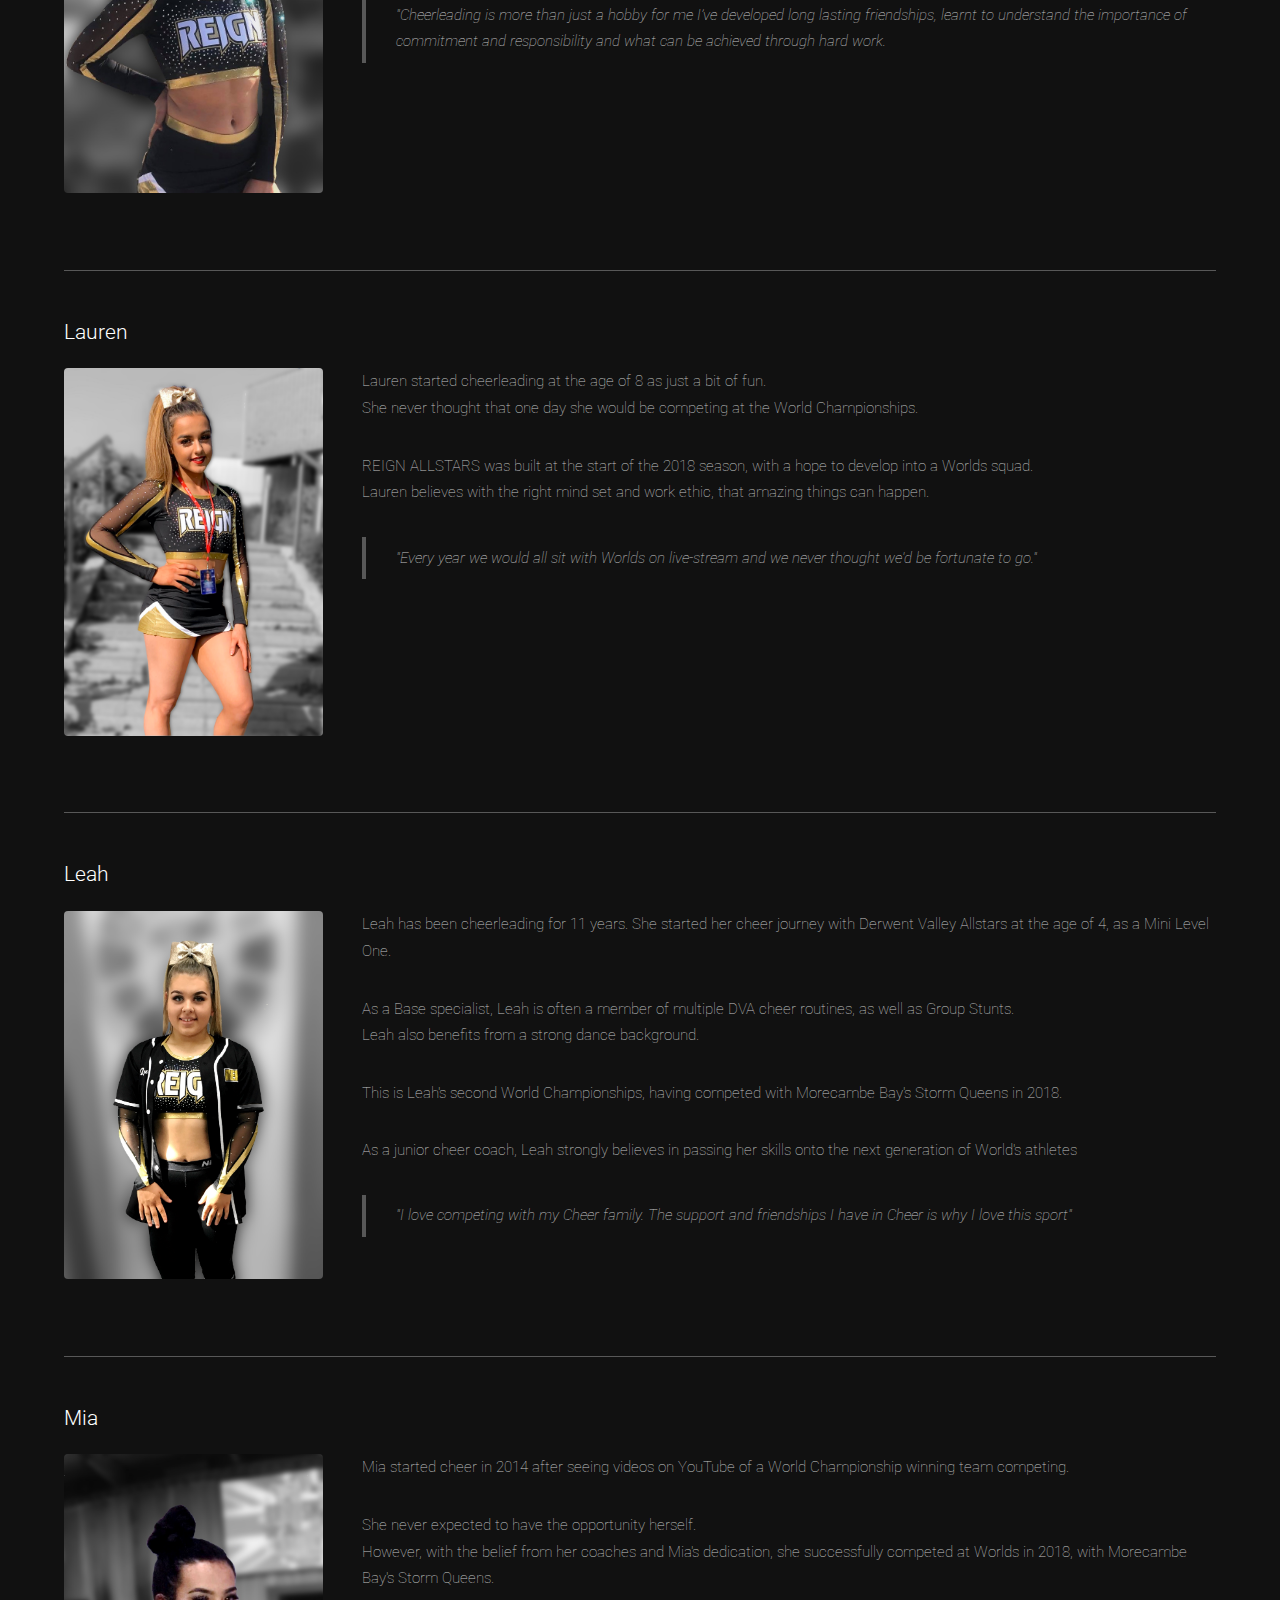
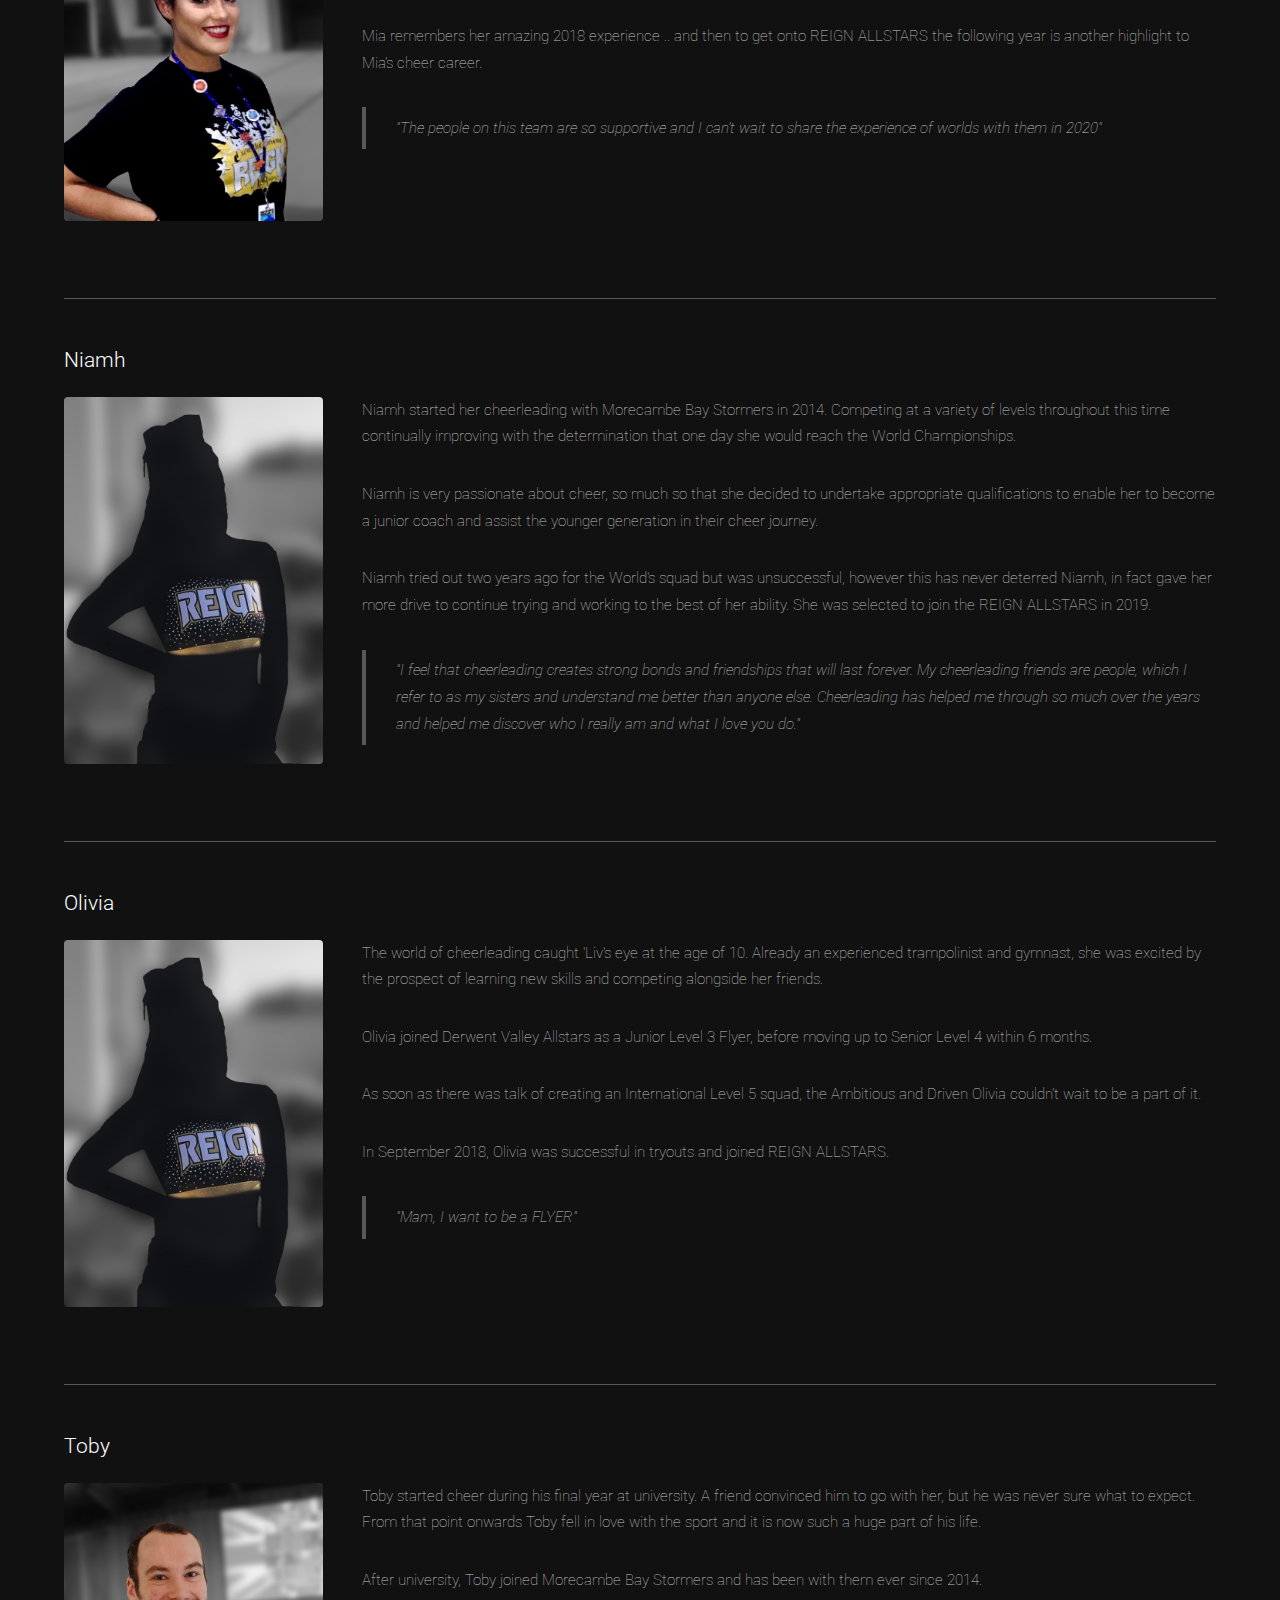
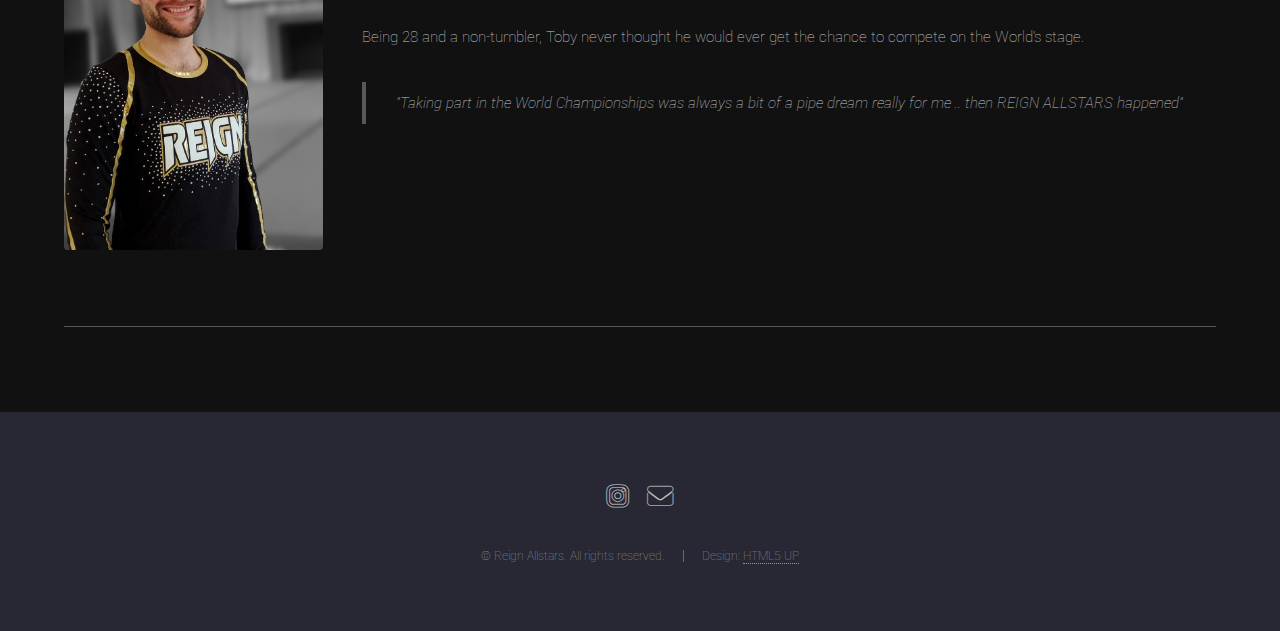
==== commit 21fe1afc: "Added Mia profile" ====
--- a/athlete-profiles.html
+++ b/athlete-profiles.html
@@ -133,7 +133,7 @@
 									</div>
 									<div class="col-9 col-12-medium">
 										<p>Mia started cheer in 2014 after seeing videos on YouTube of a World Championship winning team competing.</p>
-										<p>She never expected to have the opportunity herself. However, with the belief from her coaches and Mia's dedication, she successfully competed at Worlds in 2018, with Morecambe Bay's Storm Queens.</p>
+										<p>She never expected to have the opportunity herself.<br />However, with the belief from her coaches and Mia's dedication, she successfully competed at Worlds in 2018, with Morecambe Bay's Storm Queens.</p>
 										<p>Mia remembers her amazing 2018 experience .. and then to get onto REIGN ALLSTARS the following year is another highlight to Mia's cheer career.</p>
 										<blockquote>"The people on this team are so supportive and I can’t wait to share the experience of worlds with them in 2020"</blockquote>
 									</div>
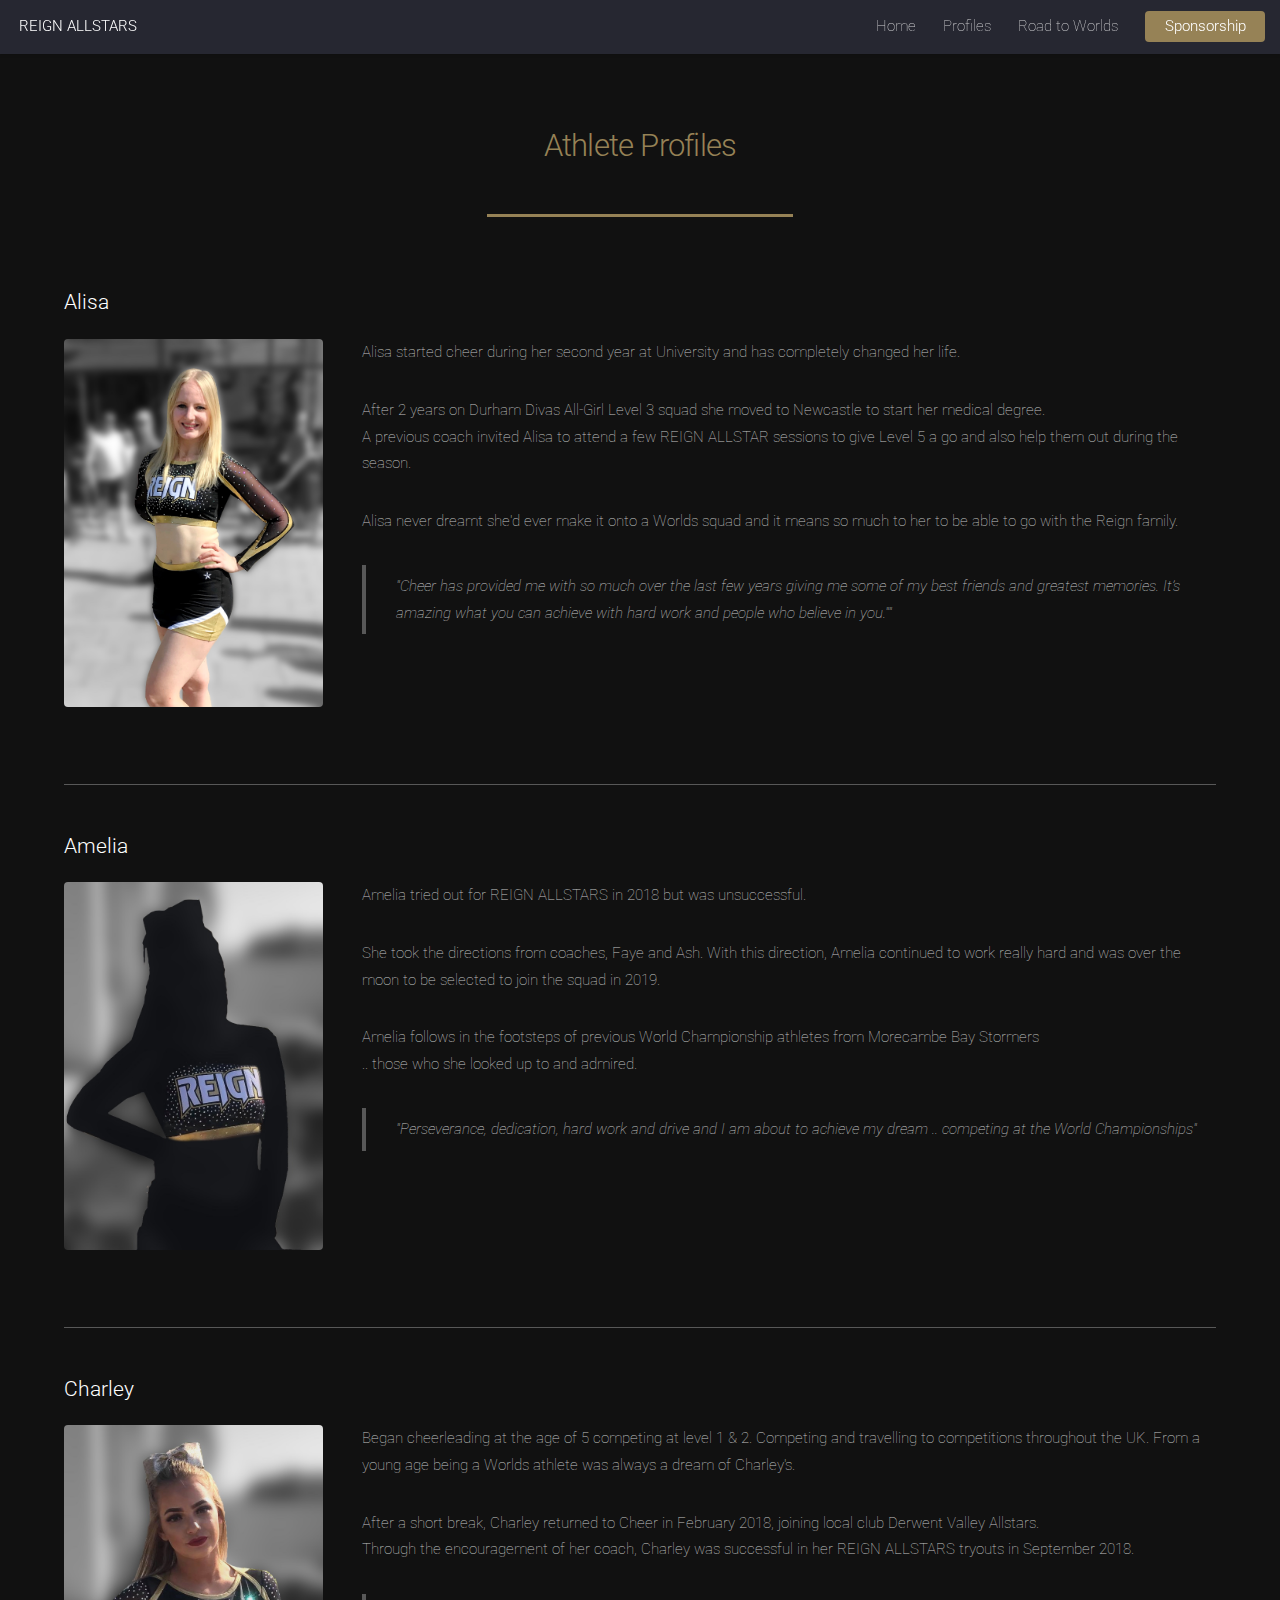
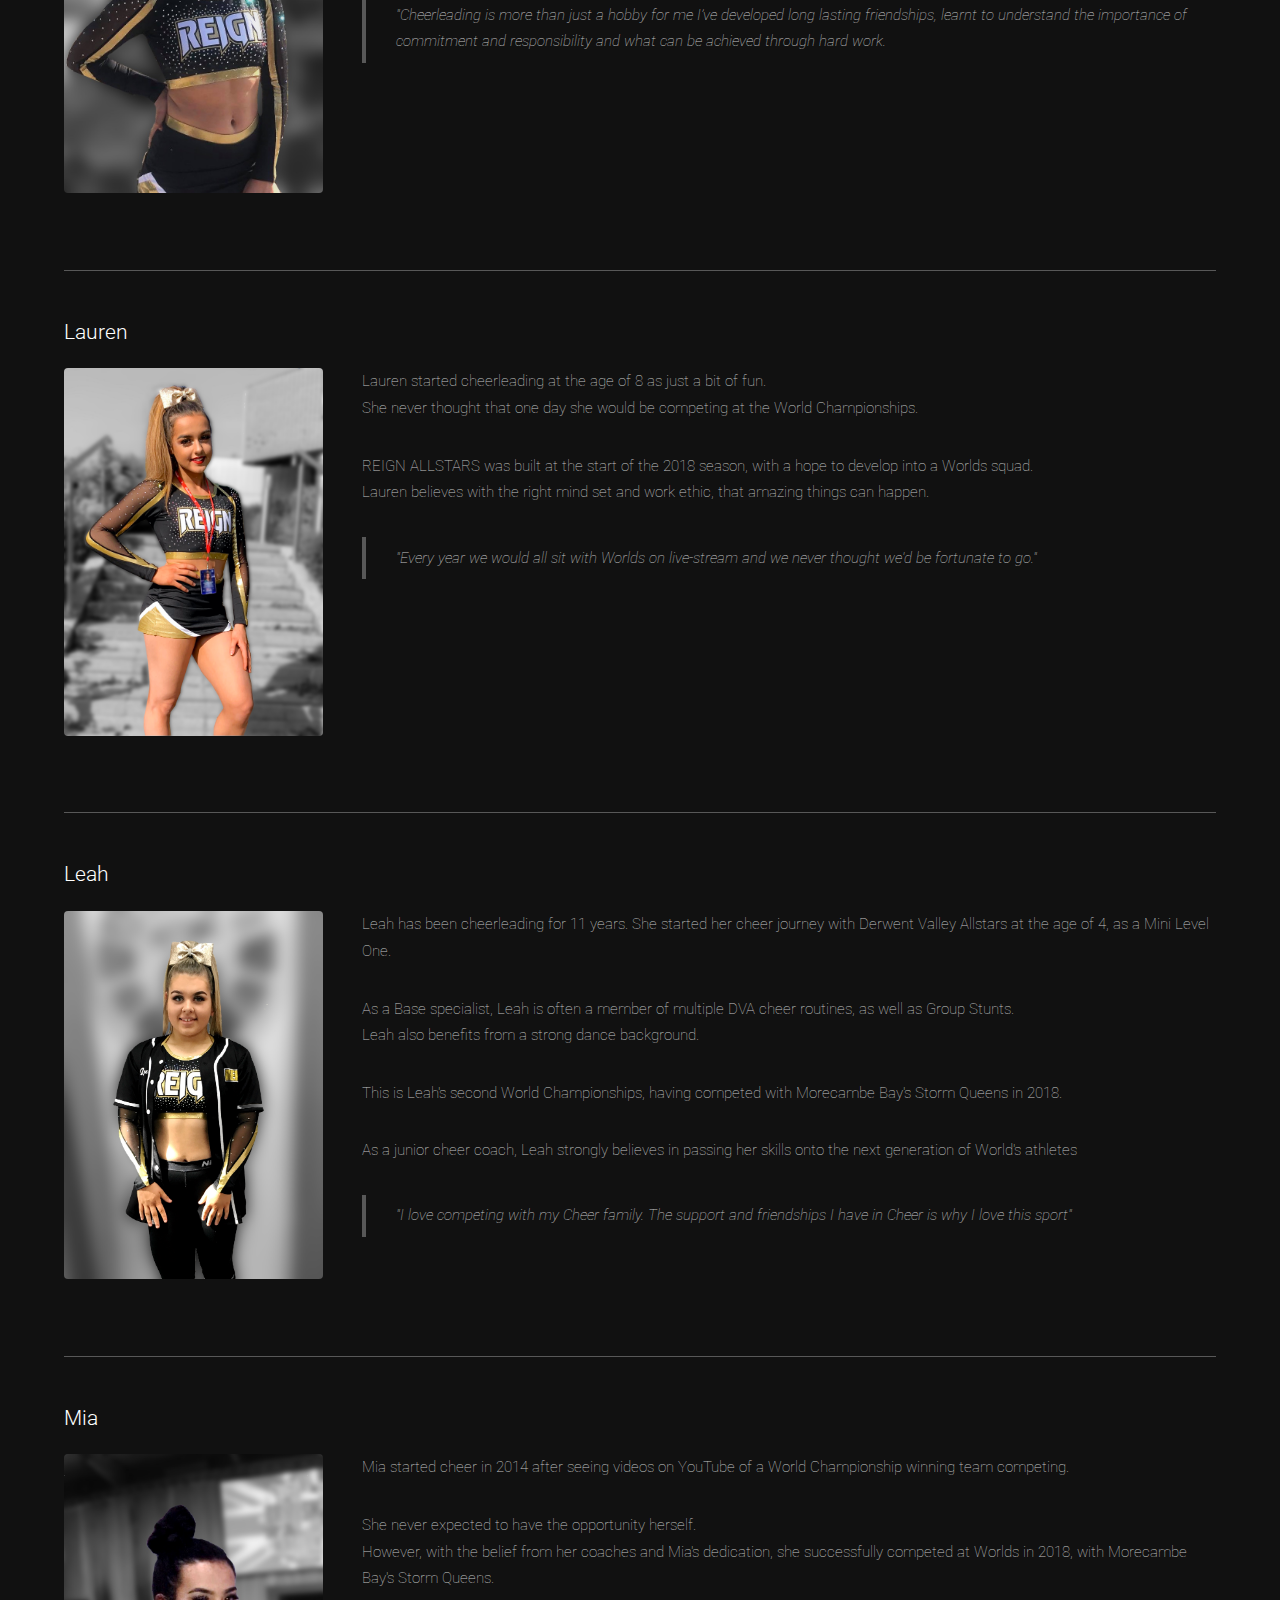
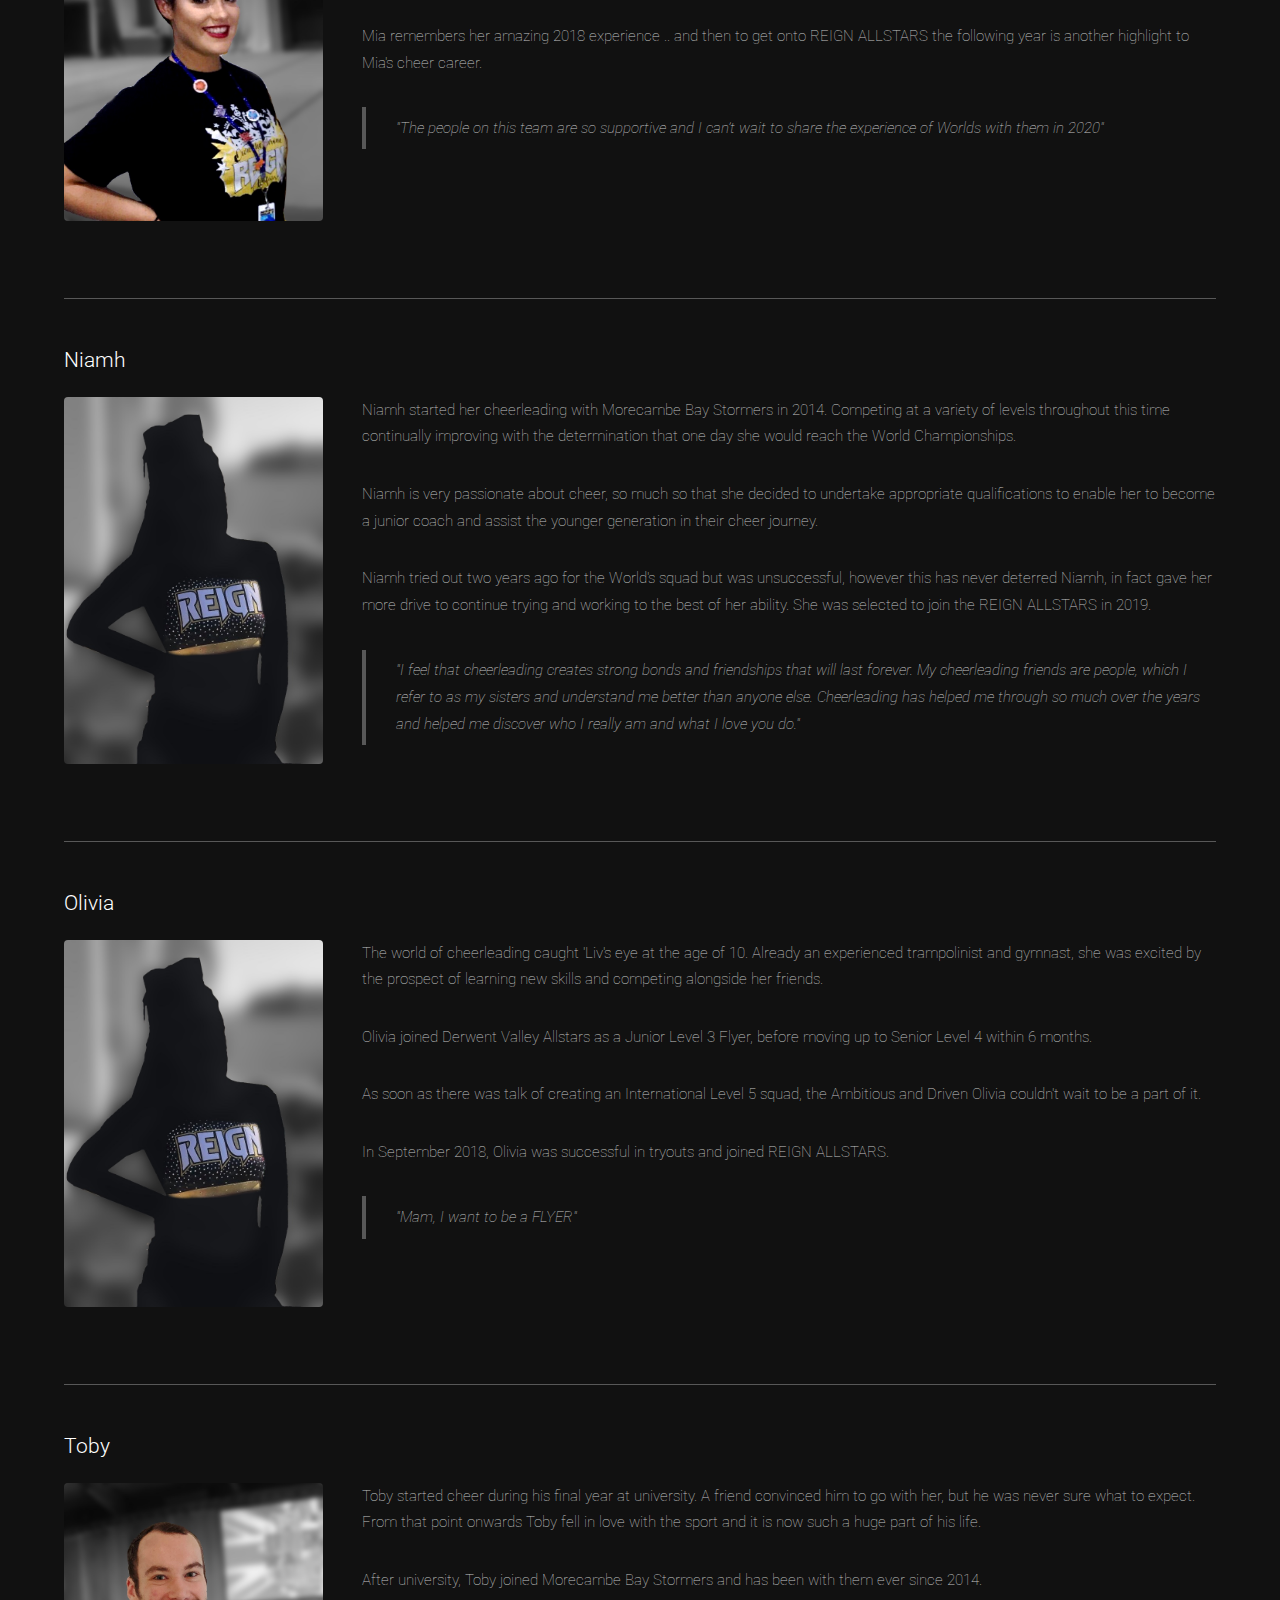
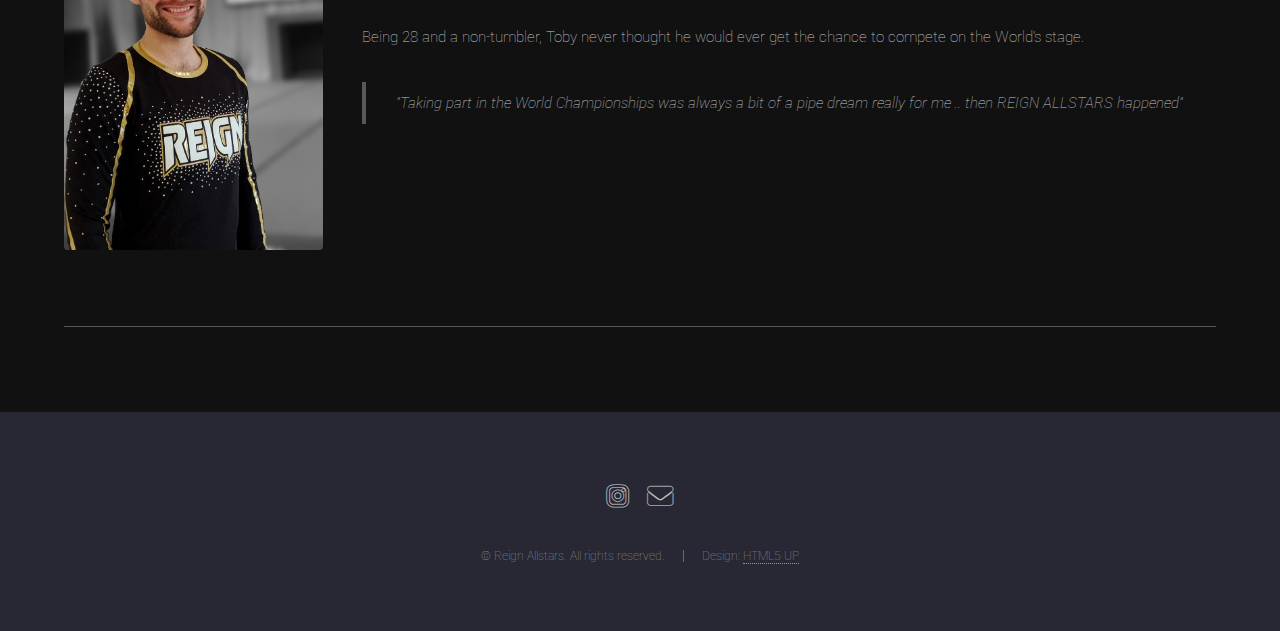
==== commit cf80355b: "Added Mia profile" ====
--- a/athlete-profiles.html
+++ b/athlete-profiles.html
@@ -135,7 +135,7 @@
 										<p>Mia started cheer in 2014 after seeing videos on YouTube of a World Championship winning team competing.</p>
 										<p>She never expected to have the opportunity herself.<br />However, with the belief from her coaches and Mia's dedication, she successfully competed at Worlds in 2018, with Morecambe Bay's Storm Queens.</p>
 										<p>Mia remembers her amazing 2018 experience .. and then to get onto REIGN ALLSTARS the following year is another highlight to Mia's cheer career.</p>
-										<blockquote>"The people on this team are so supportive and I can’t wait to share the experience of worlds with them in 2020"</blockquote>
+										<blockquote>"The people on this team are so supportive and I can’t wait to share the experience of Worlds with them in 2020"</blockquote>
 									</div>
 								</div>
 								<hr />
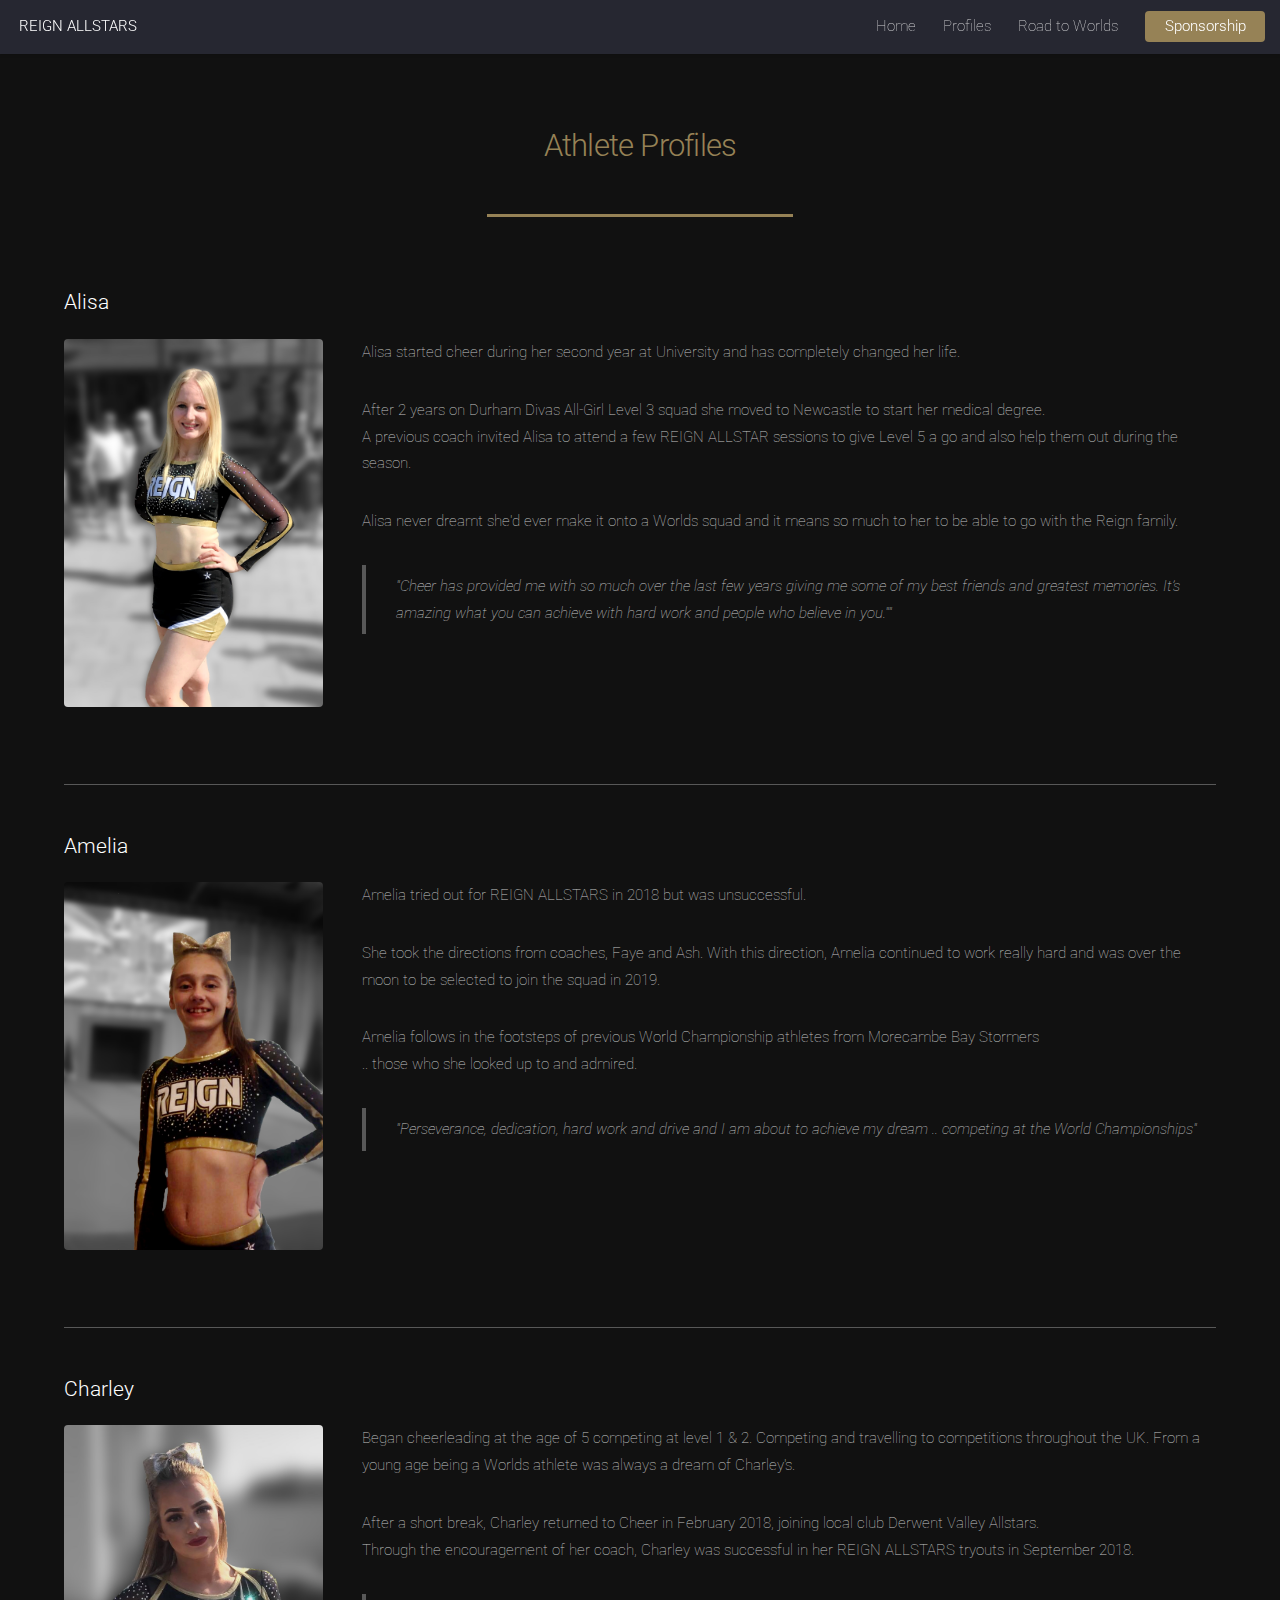
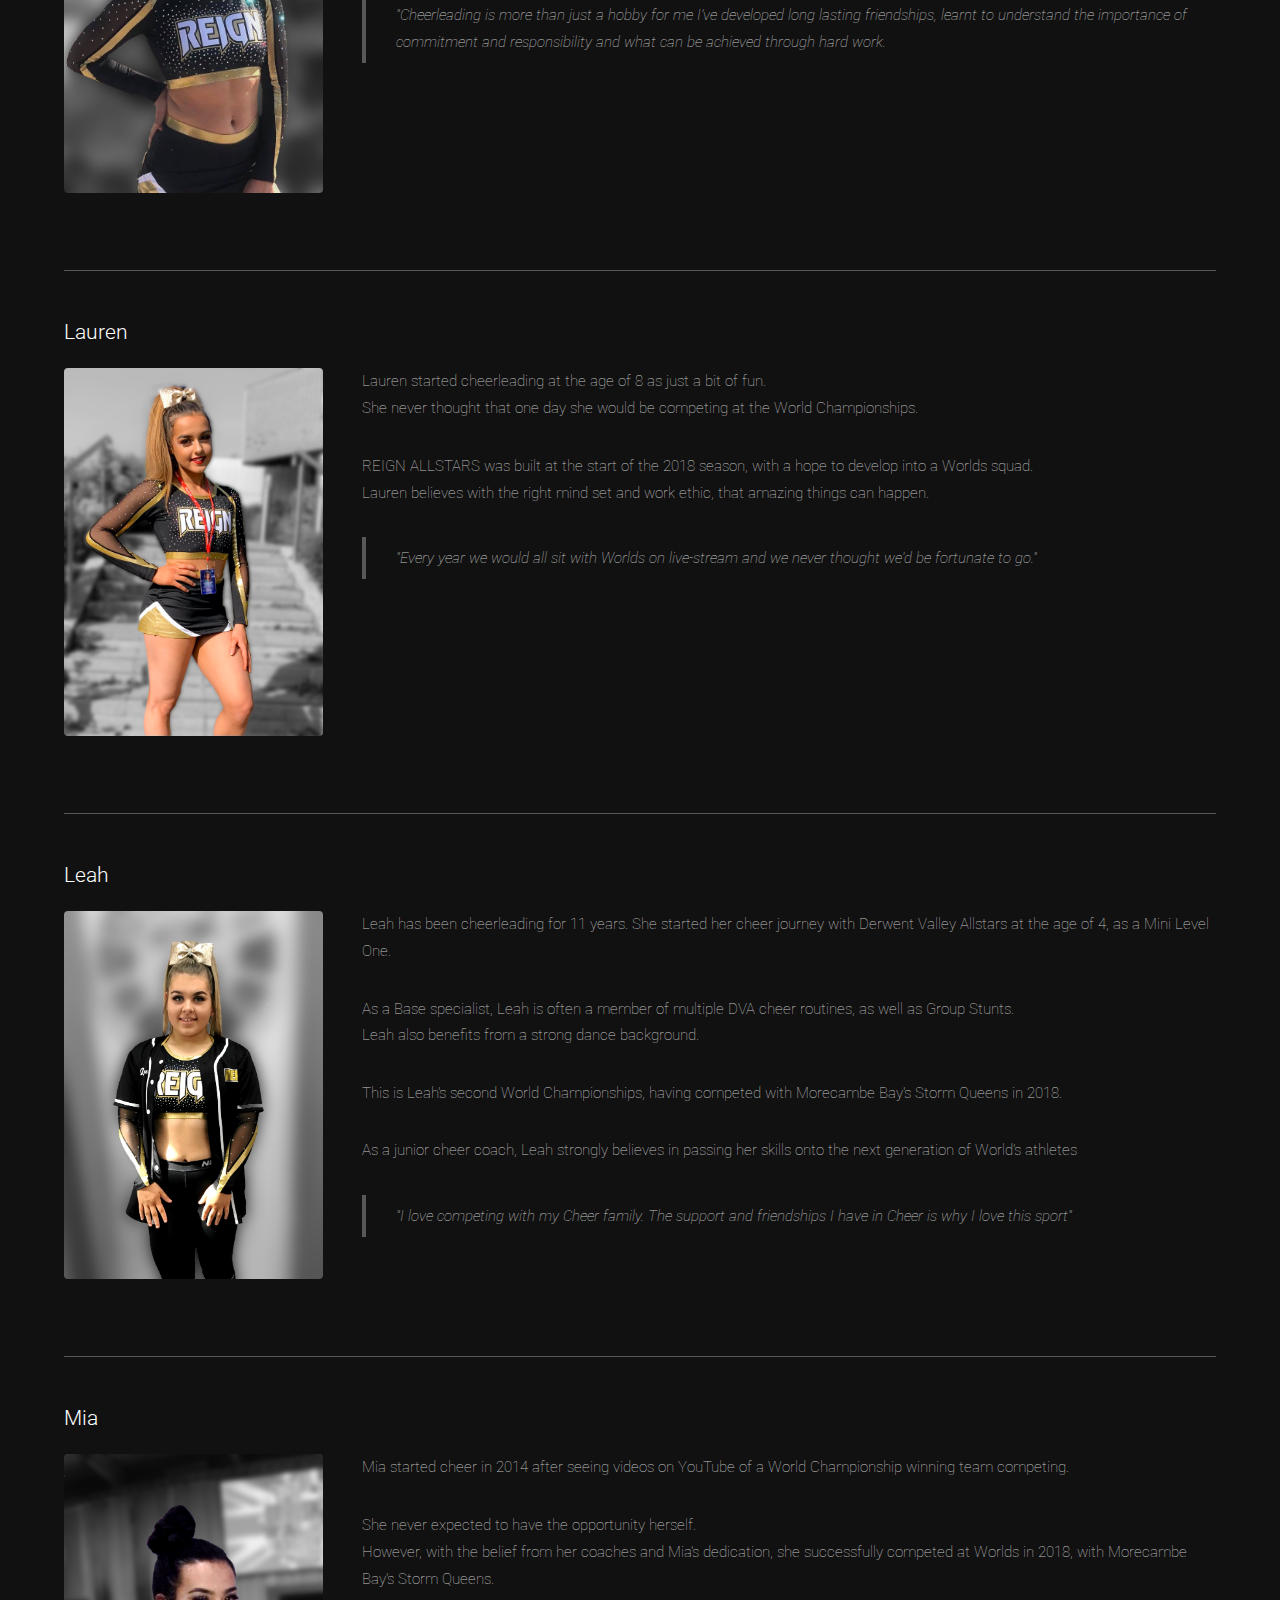
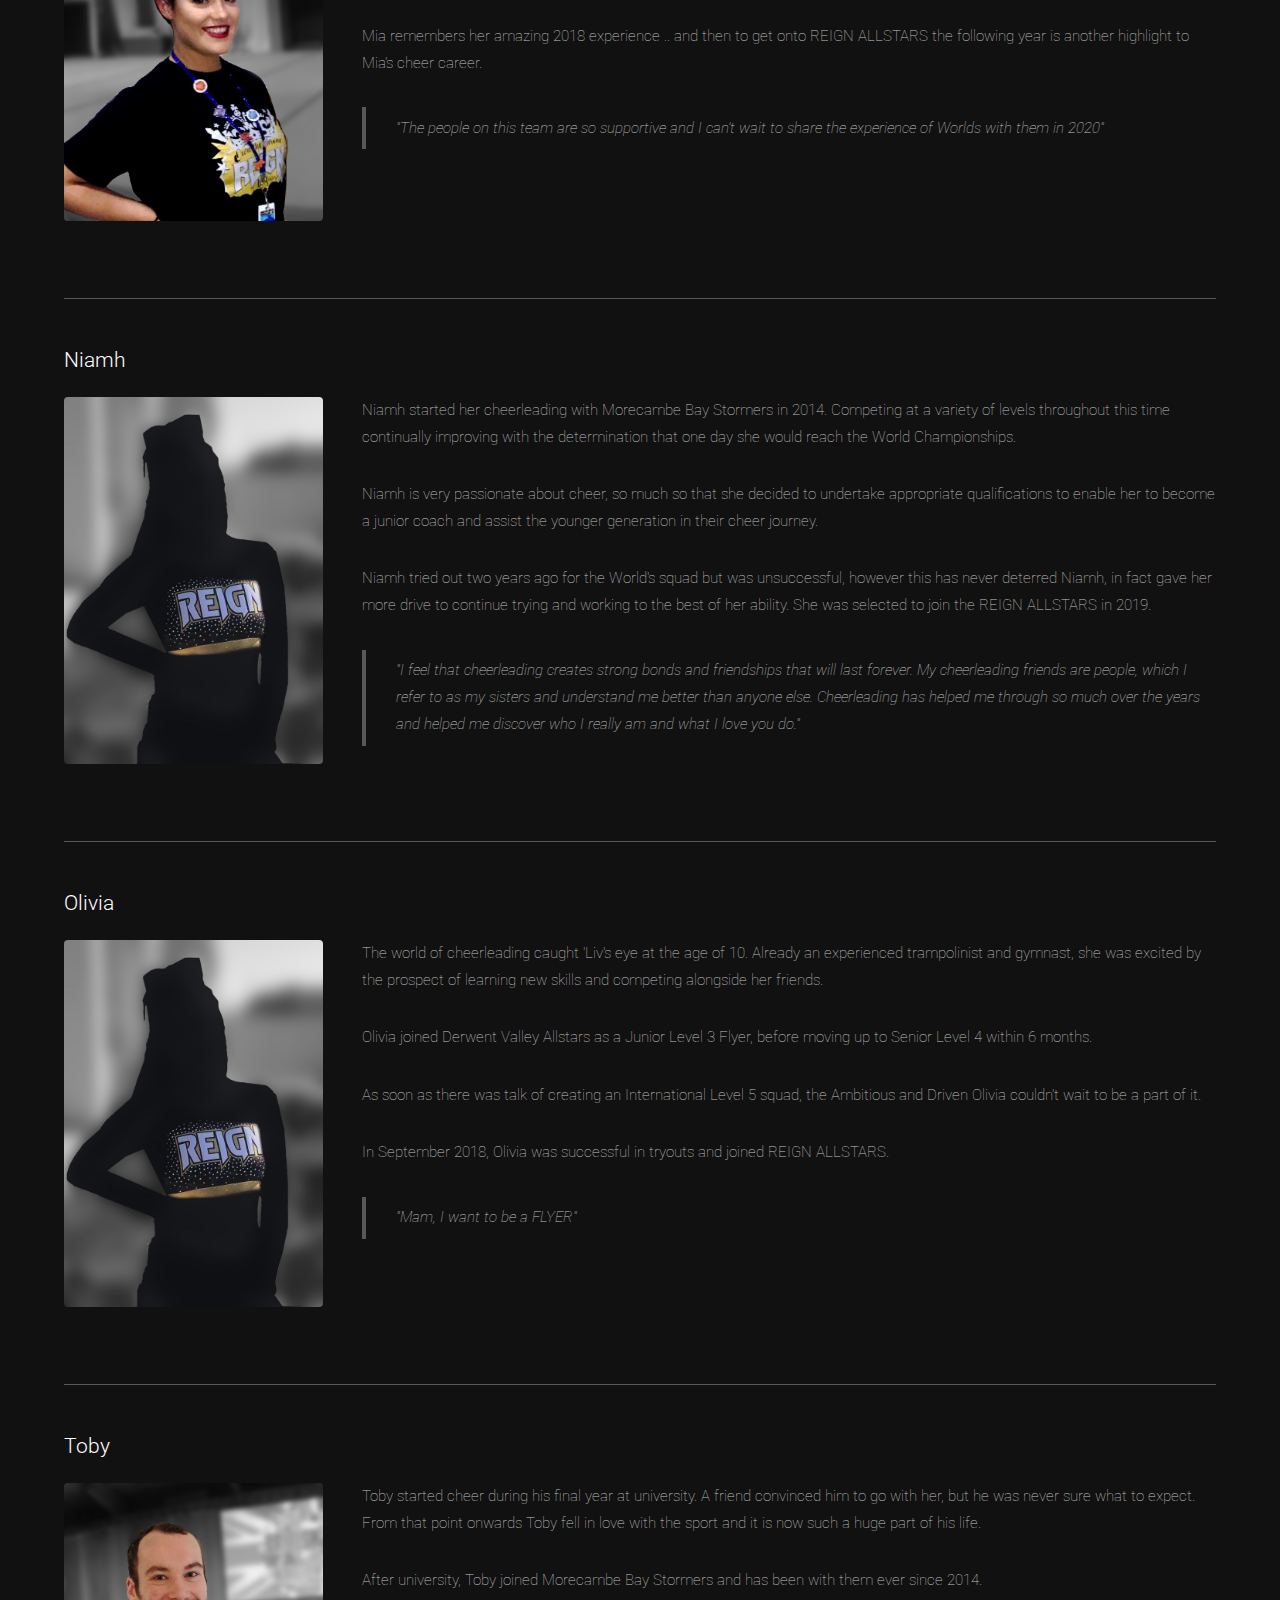
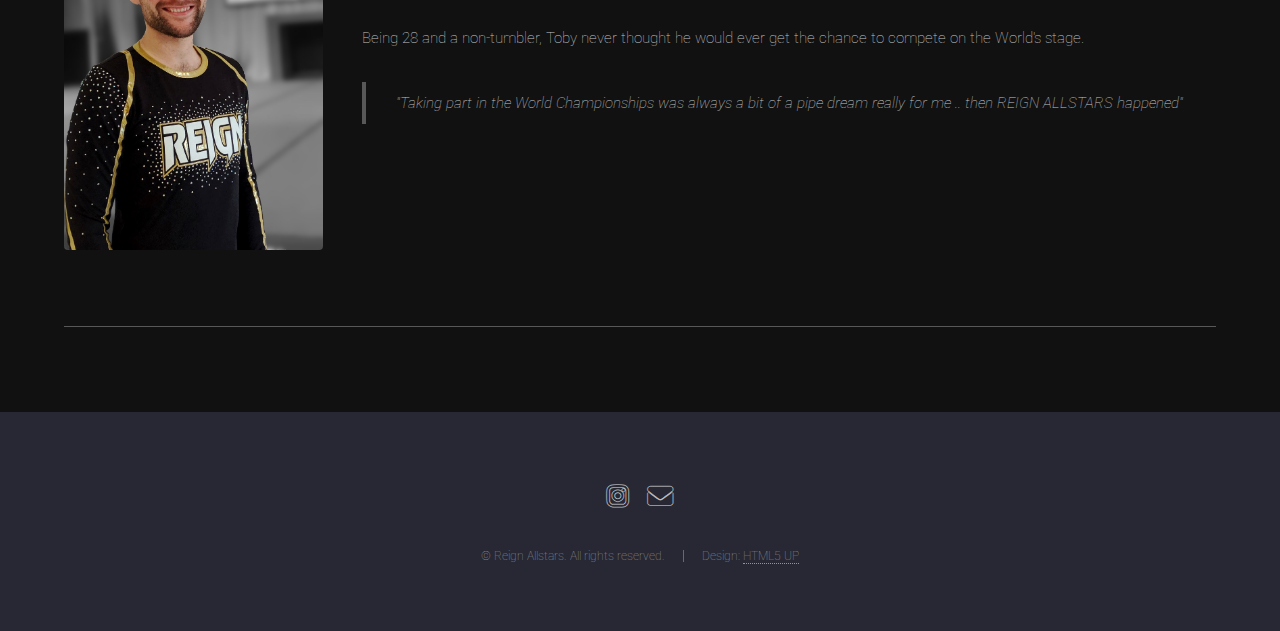
==== commit aacc477d: "updated Amelia profile image" ====
--- a/athlete-profiles.html
+++ b/athlete-profiles.html
@@ -66,7 +66,7 @@
 								</div>
 								<div class="row">
 									<div class="col-3 col-12-medium">
-										<img class="image fit" src="images/unknown-profile.jpg" alt="" />
+										<img class="image fit" src="images/amelia-profile.jpg" alt="" />
 									</div>
 									<div class="col-9 col-12-medium">
 										<p>Amelia tried out for REIGN ALLSTARS in 2018 but was unsuccessful.</p>
